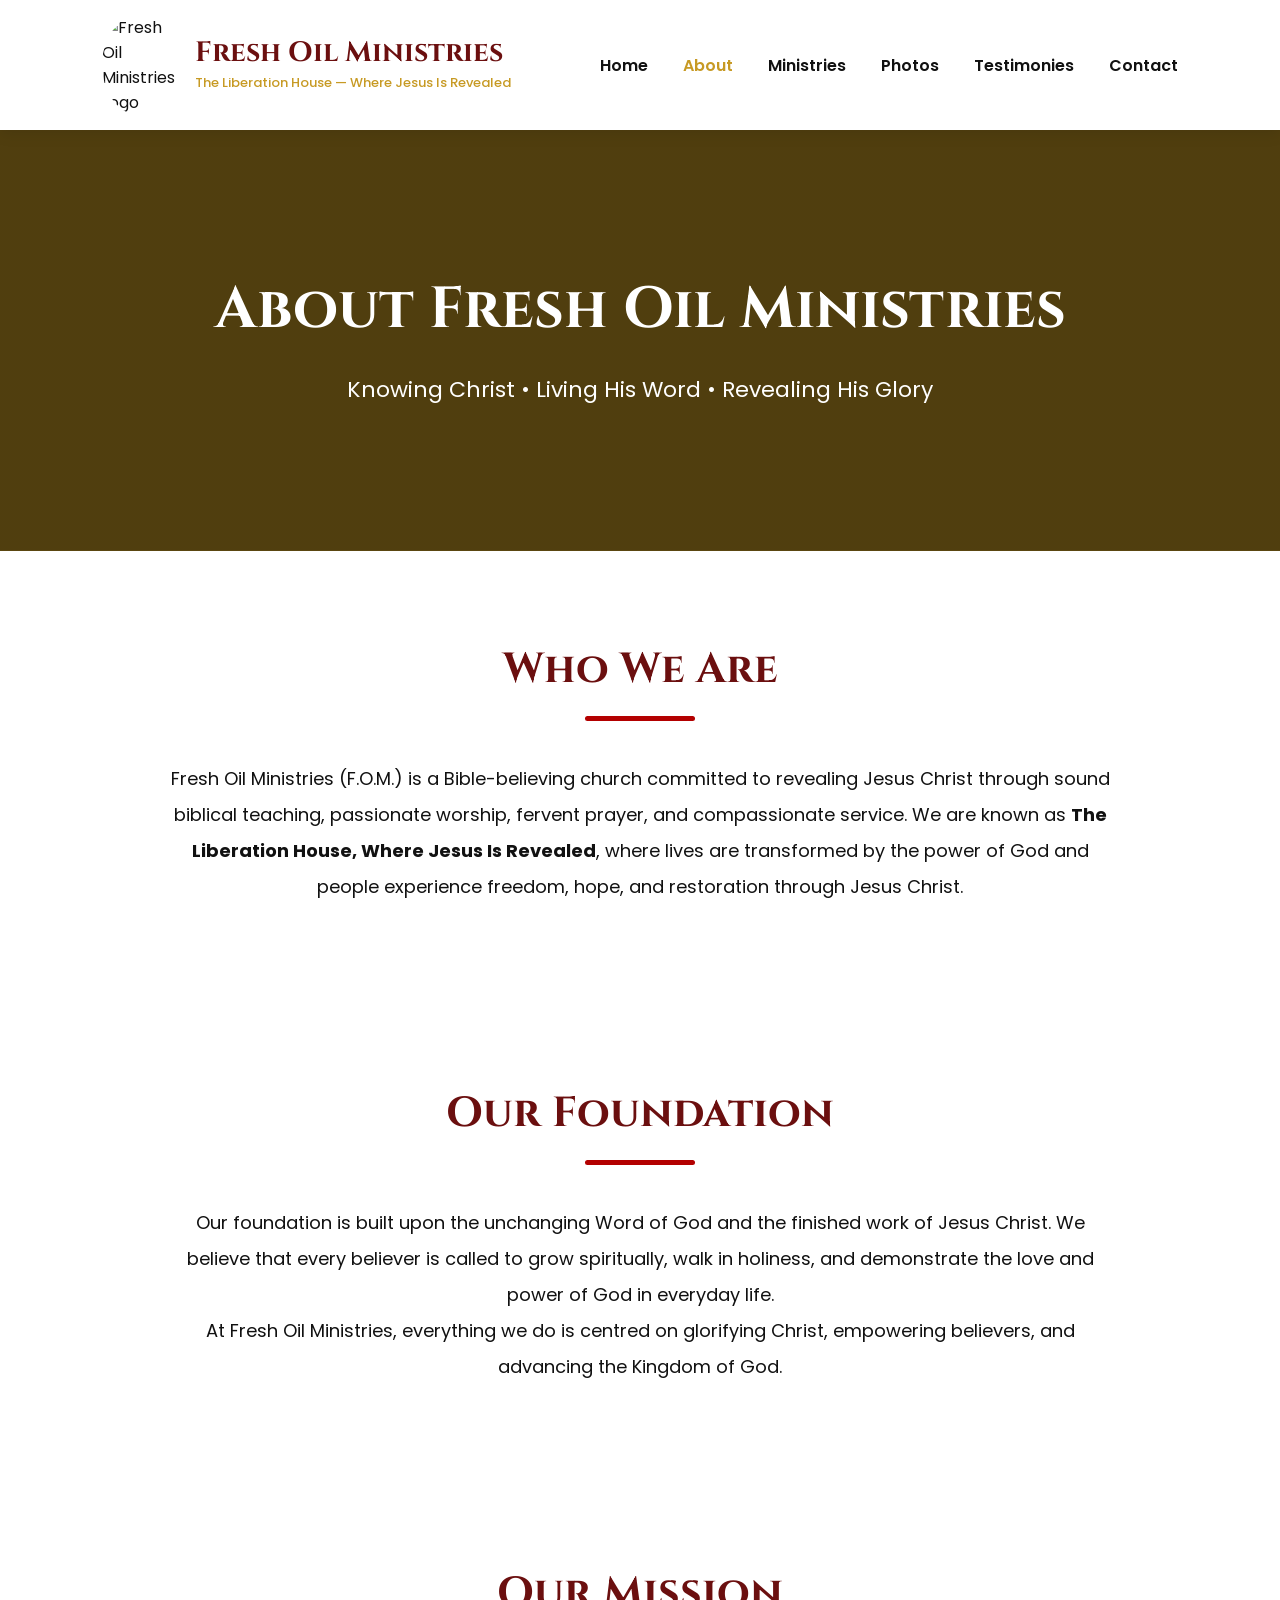
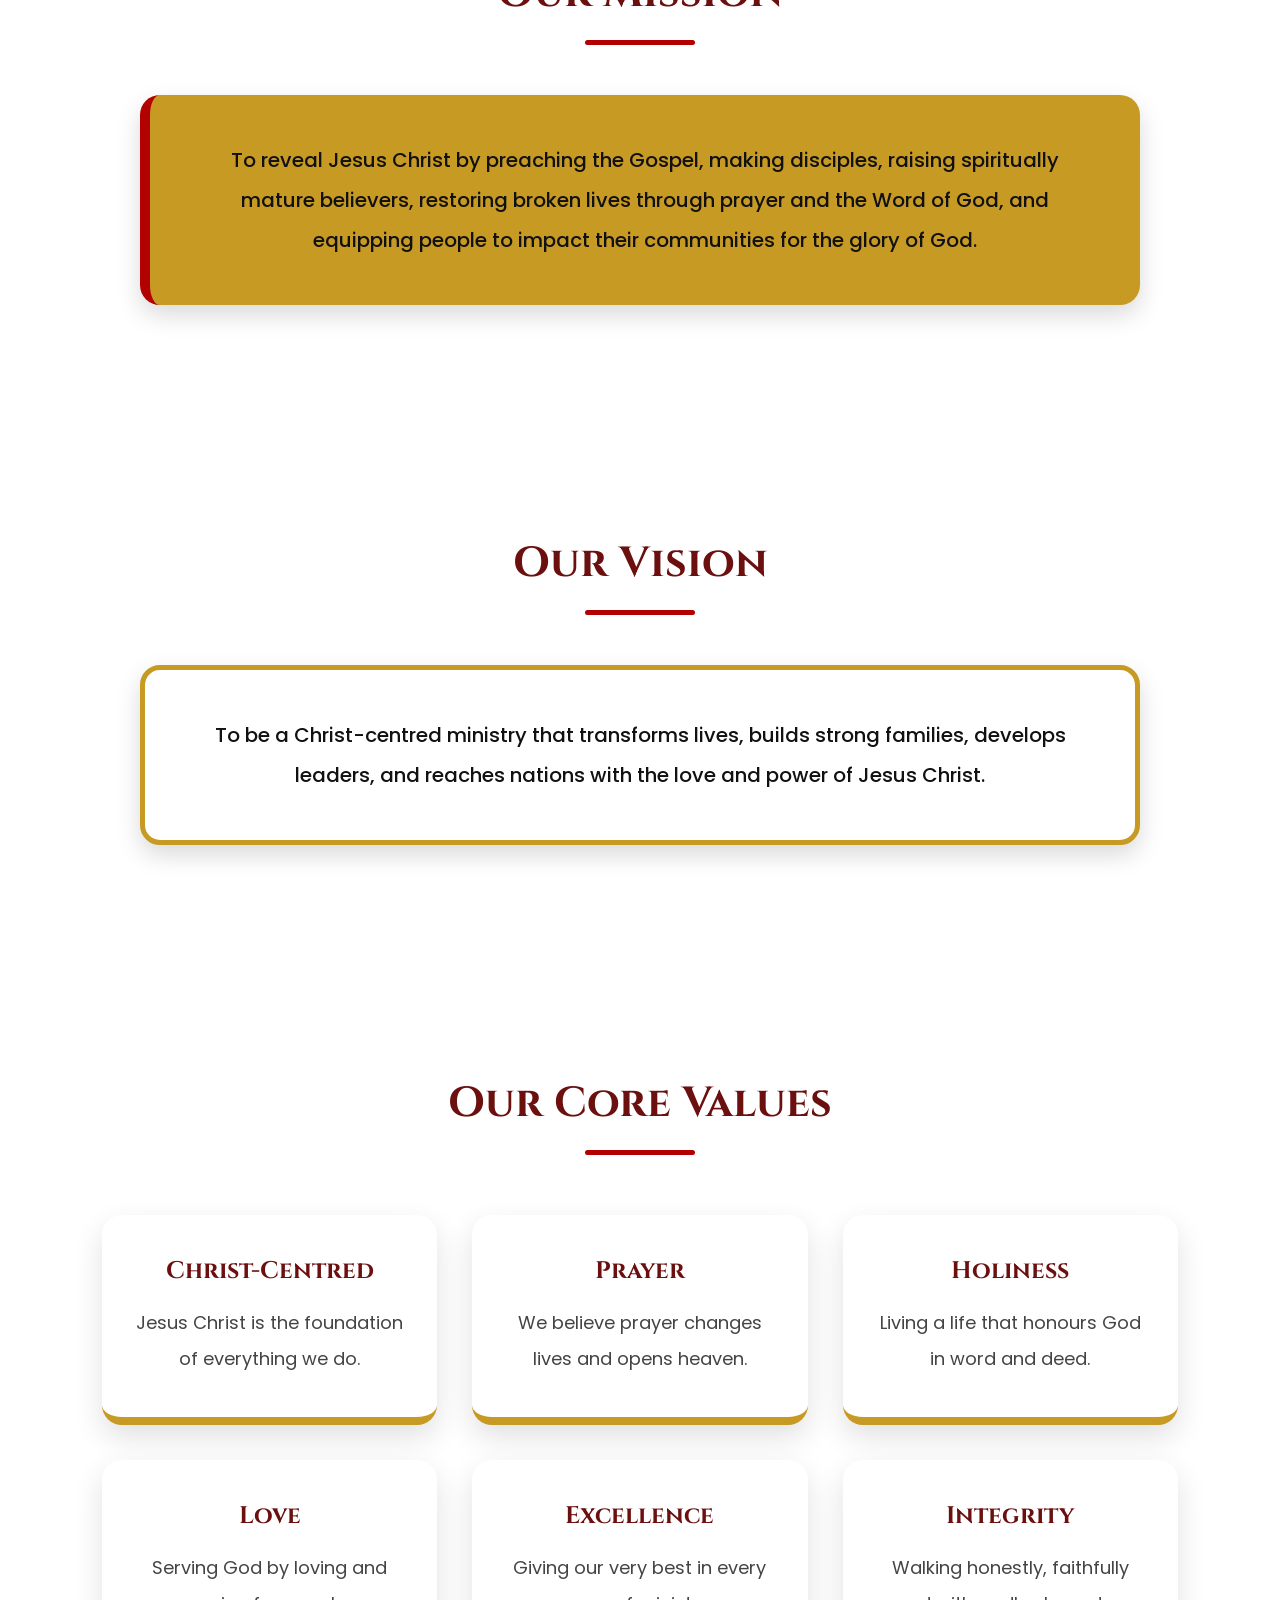
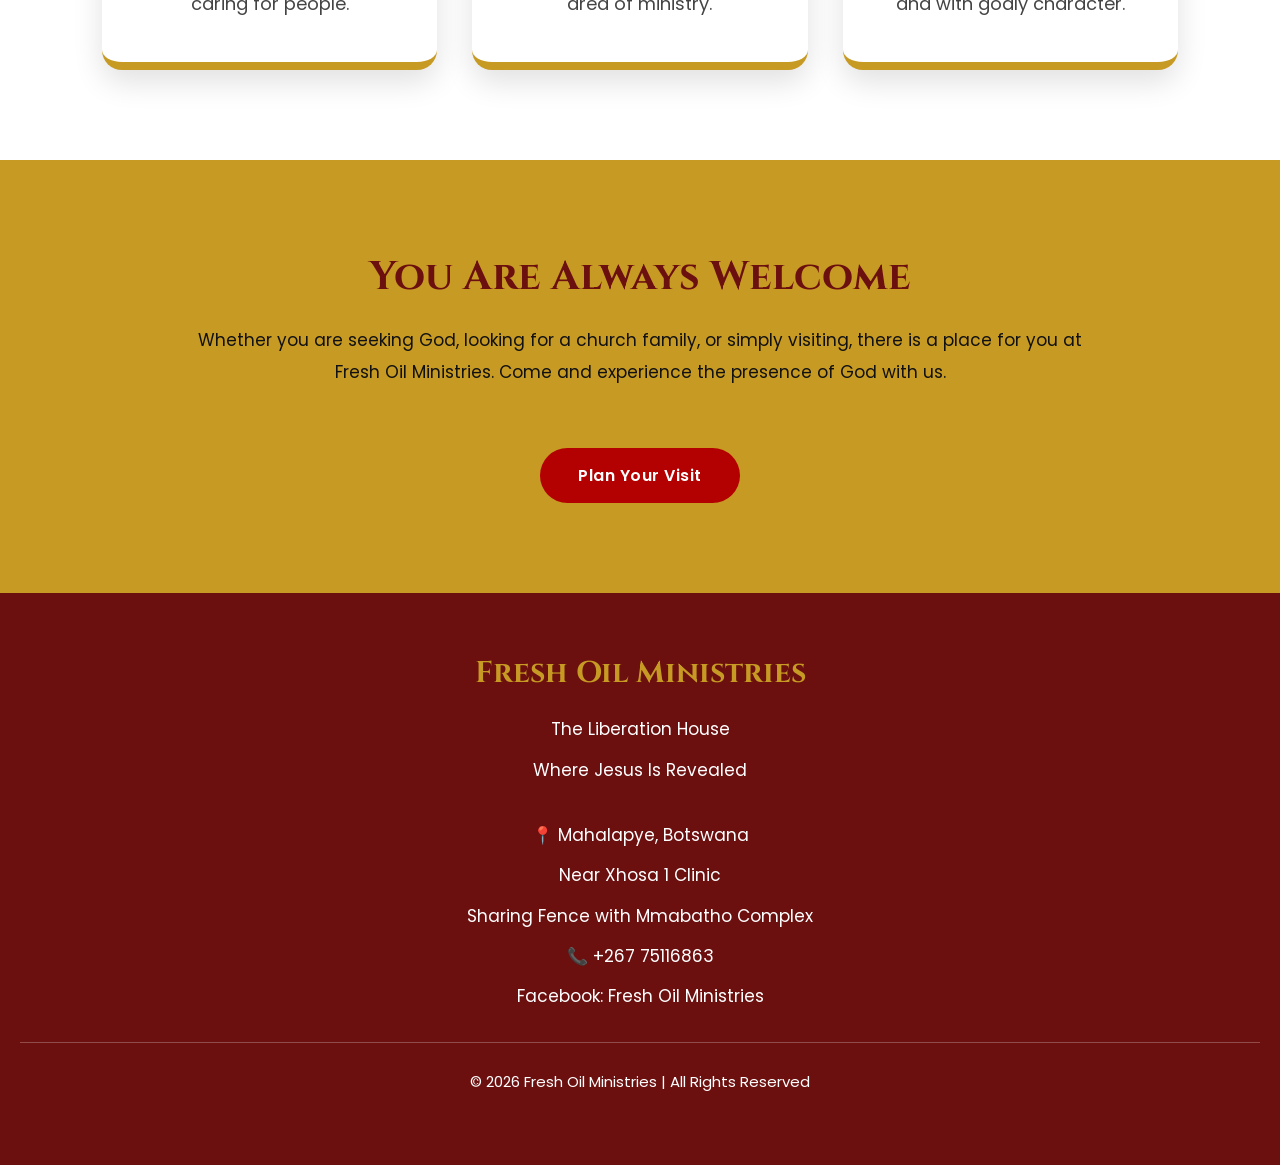
==== about.html @ 1b627314 "Add files via upload" ====
<!DOCTYPE html>
<html lang="en">
<head>
<meta charset="UTF-8">
<meta name="viewport" content="width=device-width, initial-scale=1.0">

<title>About Us | Fresh Oil Ministries</title>

<link rel="stylesheet" href="styles.css">

<link href="https://fonts.googleapis.com/css2?family=Cinzel:wght@500;700&family=Poppins:wght@300;400;500;600&display=swap" rel="stylesheet">

</head>

<body>

<header>

<div class="logo-area">

<img src="images/logo.jpg" alt="Fresh Oil Ministries Logo">

<div>

<h1>Fresh Oil Ministries</h1>

<p>The Liberation House — Where Jesus Is Revealed</p>

</div>

</div>

<div class="menu-toggle">
    ☰
</div>

<nav>

<ul>

<li><a href="index.html">Home</a></li>

<li><a class="active" href="about.html">About</a></li>

<li><a href="ministries.html">Ministries</a></li>

<li><a href="photos.html">Photos</a></li>

<li><a href="testimonies.html">Testimonies</a></li>

<li><a href="contact.html">Contact</a></li>

</ul>

</nav>

</header>

<section class="page-banner">

<h1>About Fresh Oil Ministries</h1>

<p>Knowing Christ • Living His Word • Revealing His Glory</p>

</section>

<section class="content-section">

<h2>Who We Are</h2>

<div class="gold-line"></div>

<p>

Fresh Oil Ministries (F.O.M.) is a Bible-believing church committed to revealing
Jesus Christ through sound biblical teaching, passionate worship, fervent prayer,
and compassionate service. We are known as <strong>The Liberation House, Where Jesus Is Revealed</strong>,
where lives are transformed by the power of God and people experience freedom,
hope, and restoration through Jesus Christ.

</p>

</section>

<section class="content-section">

<h2>Our Foundation</h2>

<div class="gold-line"></div>

<p>

Our foundation is built upon the unchanging Word of God and the finished work
of Jesus Christ. We believe that every believer is called to grow spiritually,
walk in holiness, and demonstrate the love and power of God in everyday life.

</p>

<p>

At Fresh Oil Ministries, everything we do is centred on glorifying Christ,
empowering believers, and advancing the Kingdom of God.

</p>

</section>

<section class="content-section">

<h2>Our Mission</h2>

<div class="gold-line"></div>

<div class="mission-box">

<p>

To reveal Jesus Christ by preaching the Gospel, making disciples,
raising spiritually mature believers, restoring broken lives through
prayer and the Word of God, and equipping people to impact their
communities for the glory of God.

</p>

</div>

</section>

<section class="content-section">

<h2>Our Vision</h2>

<div class="gold-line"></div>

<div class="vision-box">

<p>

To be a Christ-centred ministry that transforms lives,
builds strong families, develops leaders,
and reaches nations with the love and power of Jesus Christ.

</p>

</div>

</section>

<section class="content-section">

<h2>Our Core Values</h2>

<div class="gold-line"></div>

<div class="values-grid">

<div class="value-card">

<h3>Christ-Centred</h3>

<p>Jesus Christ is the foundation of everything we do.</p>

</div>

<div class="value-card">

<h3>Prayer</h3>

<p>We believe prayer changes lives and opens heaven.</p>

</div>

<div class="value-card">

<h3>Holiness</h3>

<p>Living a life that honours God in word and deed.</p>

</div>

<div class="value-card">

<h3>Love</h3>

<p>Serving God by loving and caring for people.</p>

</div>

<div class="value-card">

<h3>Excellence</h3>

<p>Giving our very best in every area of ministry.</p>

</div>

<div class="value-card">

<h3>Integrity</h3>

<p>Walking honestly, faithfully and with godly character.</p>

</div>

</div>

</section>

<section class="join-section">

<h2>You Are Always Welcome</h2>

<p>

Whether you are seeking God, looking for a church family,
or simply visiting, there is a place for you at Fresh Oil Ministries.

Come and experience the presence of God with us.

</p>

<a href="contact.html" class="btn">Plan Your Visit</a>

</section>

<footer>

<div class="footer-content">

<h3>Fresh Oil Ministries</h3>

<p>The Liberation House</p>

<p>Where Jesus Is Revealed</p>

<br>

<p>📍 Mahalapye, Botswana</p>

<p>Near Xhosa 1 Clinic</p>

<p>Sharing Fence with Mmabatho Complex</p>

<p>📞 +267 75116863</p>

<p>Facebook: Fresh Oil Ministries</p>

</div>

<p class="copyright">

© 2026 Fresh Oil Ministries | All Rights Reserved

</p>

</footer>

</body>

</html>
---- styles.css ----
/*======================================================
    FRESH OIL MINISTRIES
    Main Stylesheet
=======================================================*/

@import url('https://fonts.googleapis.com/css2?family=Cinzel:wght@400;500;600;700&family=Poppins:wght@300;400;500;600;700&display=swap');

/*======================================================
                    RESET
=======================================================*/

*{
    margin:0;
    padding:0;
    box-sizing:border-box;
}

html{
    scroll-behavior:smooth;
}

body{
    font-family:'Poppins',sans-serif;
    color:#111;
    background:#C79A24;
    overflow-x:hidden;
}

/*======================================================
                    COLOURS
=======================================================*/

:root{

    --gold:#C79A24;

    --gold-light:#DDB449;

    --red:#B30000;

    --maroon:#6B0F0F;

    --white:#ffffff;

    --black:#111111;

    --grey:#666666;

    --shadow:0 10px 30px rgba(0,0,0,.15);

}

/*======================================================
                    TYPOGRAPHY
=======================================================*/

h1,
h2,
h3,
h4{
    font-family:'Cinzel',serif;
}

p{
    color:#111;
    line-height:1.9;
    font-size:17px;
}

a{
    text-decoration:none;
}

img{
    max-width:100%;
    display:block;
}

ul{
    list-style:none;
}

/*======================================================
                    BUTTONS
=======================================================*/

.btn{

    display:inline-block;

    margin-top:25px;

    background:#B30000;

    color:white;

    padding:15px 38px;

    border-radius:50px;

    transition:.4s;

    font-weight:600;

    letter-spacing:.5px;

}

.btn:hover{

    background:#6B0F0F;

    transform:translateY(-6px);

    box-shadow:0 10px 20px rgba(0,0,0,.25);

}

/*======================================================
                WHITE DRAPE SECTION
=======================================================*/

.white-section{

    background:white;

    width:100%;

    padding:90px 8%;

    border-radius:90px 90px 0 0;

    position:relative;

}

.white-section::before{

content:"";

position:absolute;

top:-70px;

left:0;

width:100%;

height:70px;

background:white;

border-radius:0 0 50% 50%;

}

/*======================================================
                GOLD SECTION
=======================================================*/

.gold-section{

background:#C79A24;

padding:90px 8%;

}

/*======================================================
                    GOLD LINE
=======================================================*/

.gold-line{

width:110px;

height:5px;

margin:18px auto 40px;

background:#B30000;

border-radius:20px;

}

/*======================================================
                    HEADER
=======================================================*/

header{

position:sticky;

top:0;

z-index:999;

background:white;

display:flex;

justify-content:space-between;

align-items:center;

padding:15px 8%;

box-shadow:0 3px 15px rgba(0,0,0,.1);

}

/* Logo */

.logo-area{

display:flex;

align-items:center;

}

.logo-area img{

width:75px;

margin-right:18px;

border-radius:50%;

}

.logo-area h1{

font-size:28px;

color:#6B0F0F;

}

.logo-area p{

font-size:13px;

color:#C79A24;

font-weight:500;

}

/*======================================================
                    NAVIGATION
=======================================================*/

nav ul{

display:flex;

gap:35px;

}

nav a{

position:relative;

color:#111;

font-weight:600;

transition:.3s;

}

nav a:hover{

color:#B30000;

}

nav a.active{

color:#C79A24;

}

nav a::after{

content:"";

position:absolute;

left:0;

bottom:-8px;

height:3px;

width:0;

background:#C79A24;

transition:.4s;

}

nav a:hover::after{

width:100%;

}

/*======================================================
                    PAGE BANNER
=======================================================*/

.page-banner{

background:

linear-gradient(rgba(0,0,0,.60),

rgba(0,0,0,.60)),

url(images/banner.jpg);

background-size:cover;

background-position:center;

text-align:center;

padding:140px 30px;

color:white;

}

.page-banner h1{

font-size:58px;

margin-bottom:20px;

color:white;

}

.page-banner p{

font-size:22px;

color:white;

max-width:900px;

margin:auto;

}

/*======================================================
                CONTENT SECTION
=======================================================*/

.content-section{

padding:90px 8%;

text-align:center;

background:white;

}

.content-section h2{

font-size:42px;

color:#6B0F0F;

margin-bottom:15px;

}

.content-section p{

max-width:950px;

margin:auto;

}

/*======================================================
                    FOOTER
=======================================================*/

footer{

background:#6B0F0F;

color:white;

text-align:center;

padding:60px 20px;

}

footer h3{

color:#C79A24;

margin-bottom:20px;

font-size:30px;

}

footer p{

color:white;

margin-bottom:8px;

}

footer .copyright{

margin-top:30px;

font-size:15px;

border-top:1px solid rgba(255,255,255,.25);

padding-top:25px;

}

/*======================================================
                    HERO SECTION
=======================================================*/

.hero{

    position:relative;

    width:100%;

    height:92vh;

    background:
    linear-gradient(rgba(0,0,0,.55),
    rgba(0,0,0,.55)),
    url(images/hero.jpg);

    background-size:cover;
    background-position:center;
    background-attachment:fixed;

    display:flex;
    justify-content:center;
    align-items:center;
    text-align:center;

}

.overlay{

    color:white;

    animation:fadeUp 1.5s ease;

}

.overlay h2{

    color:#C79A24;

    letter-spacing:6px;

    margin-bottom:15px;

    font-size:30px;

}

.overlay h1{

    font-size:70px;

    color:white;

    margin-bottom:25px;

}

.overlay p{

    color:white;

    max-width:800px;

    margin:auto;

    font-size:20px;

    line-height:2;

}

/*======================================================
                    WELCOME
=======================================================*/

.welcome{

    background:white;

    padding:100px 10%;

    text-align:center;

    border-radius:100px 100px 0 0;

    margin-top:-50px;

    position:relative;

    z-index:5;

}

.welcome h2{

    color:#6B0F0F;

    font-size:42px;

}

.welcome p{

    max-width:900px;

    margin:auto;

}

/*======================================================
                SCRIPTURE SECTION
=======================================================*/

.scripture{

    background:#C79A24;

    text-align:center;

    padding:90px 8%;

}

.scripture h2{

    color:#6B0F0F;

    font-size:42px;

    margin-bottom:20px;

}

.scripture p{

    font-size:28px;

    color:black;

    font-style:italic;

    max-width:850px;

    margin:auto;

}

.scripture h3{

    margin-top:30px;

    color:white;

    font-size:30px;

}

/*======================================================
                SERVICES
=======================================================*/

.services{

    background:white;

    padding:100px 8%;

    text-align:center;

}

.services h2{

    font-size:42px;

    color:#6B0F0F;

}

.cards{

    display:grid;

    grid-template-columns:repeat(auto-fit,minmax(280px,1fr));

    gap:35px;

    margin-top:60px;

}

.card{

    background:#fff;

    border-top:7px solid #C79A24;

    border-radius:18px;

    padding:40px 30px;

    box-shadow:0 10px 30px rgba(0,0,0,.12);

    transition:.4s;

}

.card:hover{

    transform:translateY(-12px);

    border-top:7px solid #B30000;

}

.card h3{

    color:#6B0F0F;

    margin-bottom:20px;

    font-size:25px;

}

.card p{

    color:#333;

}

/*======================================================
                VISIT US
=======================================================*/

.visit{

    background:#C79A24;

    padding:100px 8%;

    text-align:center;

}

.visit h2{

    color:#6B0F0F;

    font-size:42px;

}

.visit p{

    font-size:18px;

    margin-bottom:10px;

}

/*======================================================
            QUICK INFO BOXES
=======================================================*/

.info-boxes{

    display:grid;

    grid-template-columns:repeat(auto-fit,minmax(280px,1fr));

    gap:30px;

    margin-top:60px;

}

.info-box{

    background:white;

    border-radius:20px;

    padding:35px;

    box-shadow:0 10px 25px rgba(0,0,0,.15);

    transition:.4s;

}

.info-box:hover{

    transform:translateY(-8px);

}

.info-box h3{

    color:#B30000;

    margin-bottom:15px;

}

.info-box p{

    color:#333;

}

/*======================================================
                HERO BUTTON
=======================================================*/

.hero .btn{

    margin-top:40px;

    font-size:18px;

    padding:18px 45px;

}

/*======================================================
                SECTION SPACING
=======================================================*/

section{

    position:relative;

}

/*======================================================
                ANIMATIONS
=======================================================*/

@keyframes fadeUp{

0%{

opacity:0;

transform:translateY(60px);

}

100%{

opacity:1;

transform:translateY(0);

}

}

/*======================================================
                    ABOUT PAGE
=======================================================*/

/* ABOUT INTRODUCTION */

.content-section{

    width:100%;
    padding:90px 8%;
    text-align:center;
    background:white;

}

.content-section h2{

    font-size:42px;
    color:#6B0F0F;
    margin-bottom:15px;

}

.content-section p{

    max-width:950px;
    margin:auto;
    line-height:2;
    font-size:18px;

}

/* FOUNDATION */

.foundation{

    background:#C79A24;
    padding:90px 8%;
    text-align:center;

}

.foundation h2{

    color:#6B0F0F;

}

.foundation p{

    max-width:900px;
    margin:auto;

}

/* MISSION */

.mission-box{

    background:#C79A24;

    border-left:10px solid #B30000;

    border-radius:20px;

    padding:45px;

    margin:50px auto;

    max-width:1000px;

    box-shadow:0 10px 25px rgba(0,0,0,.15);

}

.mission-box p{

    font-size:20px;

    font-weight:500;

}

/* VISION */

.vision-box{

    background:white;

    border:5px solid #C79A24;

    border-radius:20px;

    padding:45px;

    max-width:1000px;

    margin:50px auto;

    box-shadow:0 10px 25px rgba(0,0,0,.15);

}

.vision-box p{

    font-size:20px;

    font-weight:500;

}

/*======================================================
                    CORE VALUES
=======================================================*/

.values-grid{

    display:grid;

    grid-template-columns:repeat(auto-fit,minmax(280px,1fr));

    gap:35px;

    margin-top:60px;

}

.value-card{

    background:white;

    padding:40px 30px;

    border-radius:20px;

    border-bottom:8px solid #C79A24;

    box-shadow:0 12px 30px rgba(0,0,0,.12);

    transition:.4s;

}

.value-card:hover{

    transform:translateY(-12px);

    border-bottom:8px solid #B30000;

}

.value-card h3{

    color:#6B0F0F;

    margin-bottom:18px;

    font-size:24px;

}

.value-card p{

    color:#444;

}

/*======================================================
                JOIN US SECTION
=======================================================*/

.join-section{

    background:#C79A24;

    text-align:center;

    padding:90px 8%;

}

.join-section h2{

    color:#6B0F0F;

    font-size:40px;

    margin-bottom:20px;

}

.join-section p{

    max-width:900px;

    margin:auto;

    margin-bottom:35px;

}

/*======================================================
            ABOUT IMAGE (Optional)
=======================================================*/

.about-image{

    width:100%;

    margin-top:60px;

    display:flex;

    justify-content:center;

}

.about-image img{

    width:85%;

    border-radius:25px;

    border:8px solid white;

    box-shadow:0 15px 40px rgba(0,0,0,.20);

}

/*======================================================
                VALUE ICONS
=======================================================*/

.value-card i{

    font-size:45px;

    color:#C79A24;

    margin-bottom:20px;

}

/*======================================================
                MINISTRIES PAGE
=======================================================*/

.ministry-grid{

    width:100%;

    padding:80px 8%;

    display:grid;

    grid-template-columns:repeat(auto-fit,minmax(300px,1fr));

    gap:35px;

    background:white;

}

/* Individual Ministry Card */

.ministry-card{

    background:white;

    border-radius:20px;

    padding:35px;

    text-align:center;

    box-shadow:0 12px 30px rgba(0,0,0,.12);

    border-top:8px solid #C79A24;

    transition:all .4s ease;

    position:relative;

    overflow:hidden;

}

/* Gold Glow */

.ministry-card::before{

    content:"";

    position:absolute;

    top:0;
    left:-100%;

    width:100%;
    height:100%;

    background:linear-gradient(
        120deg,
        transparent,
        rgba(255,255,255,.45),
        transparent
    );

    transition:.8s;

}

.ministry-card:hover::before{

    left:100%;

}

.ministry-card:hover{

    transform:translateY(-12px);

    border-top:8px solid #B30000;

    box-shadow:0 18px 40px rgba(0,0,0,.18);

}

.ministry-card h3{

    color:#6B0F0F;

    margin:20px 0;

    font-size:26px;

}

.ministry-card p{

    color:#444;

    line-height:1.8;

}

/*======================================================
                MINISTRY ICON
=======================================================*/

.ministry-icon{

    width:90px;

    height:90px;

    margin:auto;

    border-radius:50%;

    background:#C79A24;

    display:flex;

    justify-content:center;

    align-items:center;

    font-size:40px;

    color:white;

    transition:.4s;

}

.ministry-card:hover .ministry-icon{

    background:#B30000;

    transform:rotate(360deg);

}

/*======================================================
            MINISTRY INVITATION
=======================================================*/

.join-ministry{

    background:#C79A24;

    padding:90px 8%;

    text-align:center;

}

.join-ministry h2{

    font-size:42px;

    color:#6B0F0F;

}

.join-ministry p{

    max-width:900px;

    margin:30px auto;

    font-size:18px;

}

/*======================================================
            WHY SERVE SECTION
=======================================================*/

.serve-grid{

    display:grid;

    grid-template-columns:repeat(auto-fit,minmax(250px,1fr));

    gap:30px;

    margin-top:60px;

}

.serve-card{

    background:white;

    border-radius:20px;

    padding:35px;

    box-shadow:0 10px 25px rgba(0,0,0,.12);

    transition:.4s;

}

.serve-card:hover{

    transform:scale(1.05);

}

.serve-card h3{

    color:#B30000;

    margin-bottom:15px;

}

.serve-card p{

    color:#444;

}

/*======================================================
            MINISTRY QUOTE
=======================================================*/

.ministry-quote{

    background:white;

    padding:100px 10%;

    text-align:center;

}

.ministry-quote blockquote{

    font-size:28px;

    color:#6B0F0F;

    font-family:'Cinzel',serif;

    font-style:italic;

    line-height:1.7;

}

.ministry-quote span{

    display:block;

    margin-top:25px;

    color:#B30000;

    font-size:20px;

    font-weight:600;

}

/*======================================================
                    GALLERY PAGE
======================================================*/

/* INTRODUCTION */

.gallery-intro{

    background:white;

    padding:90px 8%;

    text-align:center;

}

.gallery-intro h2{

    font-size:42px;

    color:#6B0F0F;

    margin-bottom:20px;

}

.gallery-intro p{

    max-width:900px;

    margin:auto;

}

/*=========================================
            GALLERY TITLES
=========================================*/

.gallery-title{

    background:#C79A24;

    color:#6B0F0F;

    text-align:center;

    font-size:34px;

    padding:30px;

    margin:0;

}

/*=========================================
        GALLERY ROW CONTAINER
=========================================*/

.gallery-row{

    width:100%;

    overflow:hidden;

    background:white;

    padding:30px 0;

}

/*=========================================
        MOVING TRACK
=========================================*/

.gallery-track{

    display:flex;

    width:max-content;

    animation:scrollLeft 60s linear infinite;

}

.gallery-track.reverse{

    animation:scrollRight 60s linear infinite;

}

/*=========================================
            IMAGE DESIGN
=========================================*/

.gallery-track img{

    width:320px;

    height:230px;

    object-fit:cover;

    margin:15px;

    border-radius:22px;

    border:6px solid #C79A24;

    box-shadow:0 12px 30px rgba(0,0,0,.20);

    transition:.5s;

    cursor:pointer;

}

/* Hover Effect */

.gallery-track img:hover{

    transform:scale(1.08);

    border-color:#B30000;

    box-shadow:0 20px 40px rgba(0,0,0,.30);

}

/*=========================================
        CONTINUOUS ANIMATION
=========================================*/

@keyframes scrollLeft{

0%{

transform:translateX(0);

}

100%{

transform:translateX(-50%);

}

}

@keyframes scrollRight{

0%{

transform:translateX(-50%);

}

100%{

transform:translateX(0);

}

}

/* Pause Animation */

.gallery-track:hover{

animation-play-state:paused;

}

/*=========================================
        PHOTO CAPTION
=========================================*/

.gallery-caption{

    text-align:center;

    background:white;

    padding:70px 10%;

}

.gallery-caption h2{

    color:#6B0F0F;

    margin-bottom:25px;

    font-size:42px;

}

.gallery-caption p{

    max-width:900px;

    margin:auto;

    font-size:18px;

}

/*=========================================
        VISIT INVITATION
=========================================*/

.visit-gallery{

    background:#C79A24;

    text-align:center;

    padding:90px 8%;

}

.visit-gallery h2{

    color:#6B0F0F;

    font-size:42px;

}

.visit-gallery p{

    max-width:900px;

    margin:30px auto;

}

/*=========================================
        LIGHT GLOW
=========================================*/

.gallery-track img::selection{

background:none;

}

.speed-fast{
    animation-duration:45s !important;
}

.speed-medium{
    animation-duration:60s !important;
}

.speed-slow{
    animation-duration:80s !important;
}

.speed-extra{
    animation-duration:95s !important;
}

/*======================================================
                TESTIMONIES PAGE
======================================================*/

.testimony-section{

    background:white;
    padding:90px 8%;

}

.testimony-container{

    display:grid;

    grid-template-columns:repeat(auto-fit,minmax(320px,1fr));

    gap:35px;

    margin-top:50px;

}

.testimony-card{

    background:white;

    border-radius:20px;

    padding:35px;

    position:relative;

    overflow:hidden;

    box-shadow:0 12px 30px rgba(0,0,0,.12);

    transition:.4s;

    border-top:8px solid #C79A24;

}

.testimony-card:hover{

    transform:translateY(-12px);

    border-top:8px solid #B30000;

    box-shadow:0 20px 45px rgba(0,0,0,.20);

}

.testimony-card::before{

    content:"";

    position:absolute;

    top:0;

    left:-120%;

    width:100%;

    height:100%;

    background:linear-gradient(
        120deg,
        transparent,
        rgba(255,255,255,.45),
        transparent
    );

    transition:.8s;

}

.testimony-card:hover::before{

    left:120%;

}

.quote{

    font-size:65px;

    color:#C79A24;

    line-height:1;

}

.testimony-card h2{

    margin:20px 0;

    color:#6B0F0F;

    font-size:26px;

    text-align:center;

}

.testimony-card p{

    line-height:1.9;

    color:#444;

    margin-bottom:25px;

}

.testimony-card h3{

    color:#B30000;

    text-align:right;

    font-size:18px;

}

/*======================================================
            CATEGORY BADGES
======================================================*/

.badge{

    display:inline-block;

    padding:8px 18px;

    border-radius:30px;

    color:white;

    font-size:13px;

    font-weight:bold;

    margin-bottom:18px;

}

.breakthrough{

    background:#B30000;

}

.healing{

    background:#2E8B57;

}

.deliverance{

    background:#6B0F0F;

}

.restoration{

    background:#C79A24;

}

.favour{

    background:#8B0000;

}

.salvation{

    background:#1E90FF;

}

.provision{

    background:#DAA520;

}

.family{

    background:#CD5C5C;

}

.business{

    background:#708090;

}

.academic{

    background:#4682B4;

}

.employment{

    background:#8B4513;

}

.thanksgiving{

    background:#556B2F;

}

/*======================================================
            SHARE TESTIMONY
======================================================*/

.share-testimony{

    background:#C79A24;

    text-align:center;

    padding:90px 8%;

}

.share-testimony h2{

    color:#6B0F0F;

    font-size:42px;

}

.share-testimony p{

    max-width:850px;

    margin:30px auto;

}

/*======================================================
            TESTIMONY SCRIPTURE
======================================================*/

.testimony-scripture{

    background:white;

    text-align:center;

    padding:90px 10%;

}

.testimony-scripture blockquote{

    font-size:30px;

    color:#6B0F0F;

    font-family:'Cinzel',serif;

    font-style:italic;

    line-height:1.8;

}

.testimony-scripture span{

    display:block;

    margin-top:25px;

    color:#B30000;

    font-size:20px;

    font-weight:600;

}

/*======================================================
        HOVER ICON EFFECT
======================================================*/

.testimony-card:hover .quote{

    color:#B30000;

    transform:scale(1.1);

    transition:.4s;

}

/*======================================================
                    CONTACT PAGE
======================================================*/

.contact-section{

    background:white;
    padding:90px 8%;

    display:grid;
    grid-template-columns:1fr 1fr;
    gap:50px;
    align-items:start;

}

/* Contact Information */

.contact-info{

    background:#ffffff;

    padding:40px;

    border-radius:20px;

    box-shadow:0 12px 30px rgba(0,0,0,.12);

    border-left:8px solid #C79A24;

}

.contact-info h2{

    color:#6B0F0F;

    margin-bottom:20px;

    font-size:36px;

}

.contact-info h3{

    color:#B30000;

    margin-top:25px;
    margin-bottom:10px;

    font-size:22px;

}

.contact-info p{

    color:#444;

    margin-bottom:12px;

    line-height:1.8;

}

.contact-info a{

    color:#B30000;

    text-decoration:none;

    font-weight:600;

}

.contact-info a:hover{

    color:#6B0F0F;

}

/*=========================================
            CONTACT FORM
=========================================*/

.contact-form{

    background:#ffffff;

    padding:40px;

    border-radius:20px;

    box-shadow:0 12px 30px rgba(0,0,0,.12);

}

.contact-form h2{

    color:#6B0F0F;

    margin-bottom:25px;

}

.contact-form form{

    display:flex;

    flex-direction:column;

}

.contact-form input,
.contact-form textarea{

    width:100%;

    padding:16px;

    margin-bottom:18px;

    border:2px solid #ddd;

    border-radius:10px;

    font-size:16px;

    font-family:'Poppins',sans-serif;

    transition:.3s;

}

.contact-form input:focus,
.contact-form textarea:focus{

    outline:none;

    border-color:#C79A24;

    box-shadow:0 0 10px rgba(199,154,36,.3);

}

.contact-form textarea{

    resize:vertical;

    min-height:180px;

}

.contact-form button{

    background:#B30000;

    color:white;

    border:none;

    padding:16px;

    border-radius:50px;

    font-size:18px;

    font-weight:600;

    cursor:pointer;

    transition:.4s;

}

.contact-form button:hover{

    background:#6B0F0F;

    transform:translateY(-5px);

}

/*=========================================
            SERVICE TIMES
=========================================*/

.service-times{

    background:#C79A24;

    padding:80px 8%;

    text-align:center;

}

.service-times h2{

    color:#6B0F0F;

    font-size:40px;

    margin-bottom:20px;

}

.service-grid{

    display:grid;

    grid-template-columns:repeat(auto-fit,minmax(250px,1fr));

    gap:30px;

    margin-top:50px;

}

.service-card{

    background:white;

    border-radius:20px;

    padding:30px;

    box-shadow:0 10px 25px rgba(0,0,0,.15);

    transition:.4s;

}

.service-card:hover{

    transform:translateY(-10px);

}

.service-card h3{

    color:#B30000;

    margin-bottom:15px;

}

.service-card p{

    color:#444;

}

/*=========================================
            MAP SECTION
=========================================*/

.map-section{

    background:white;

    padding:90px 8%;

    text-align:center;

}

.map-section h2{

    color:#6B0F0F;

    margin-bottom:25px;

    font-size:40px;

}

.map-section iframe{

    width:100%;

    height:500px;

    border:none;

    border-radius:20px;

    box-shadow:0 15px 35px rgba(0,0,0,.15);

}

/*=========================================
            VISIT MESSAGE
=========================================*/

.visit-message{

    background:#C79A24;

    padding:90px 10%;

    text-align:center;

}

.visit-message h2{

    color:#6B0F0F;

    font-size:42px;

    margin-bottom:20px;

}

.visit-message p{

    max-width:900px;

    margin:auto;

}

/*=========================================
        SOCIAL MEDIA
=========================================*/

.social-icons{

    margin-top:25px;

    display:flex;

    gap:20px;

    flex-wrap:wrap;

}

.social-icons a{

    background:#B30000;

    color:white;

    padding:12px 20px;

    border-radius:50px;

    transition:.3s;

}

.social-icons a:hover{

    background:#6B0F0F;

    transform:translateY(-5px);

}

/*======================================================
                RESPONSIVE DESIGN
======================================================*/

/* Hide mobile menu button on desktop */

.menu-toggle{
    display:none;
    font-size:32px;
    color:#6B0F0F;
    cursor:pointer;
}

/*=========================
        LARGE TABLETS
=========================*/

@media(max-width:1200px){

.hero h1{
    font-size:55px;
}

.page-banner h1{
    font-size:48px;
}

.cards,
.values-grid,
.ministry-grid,
.testimony-container,
.service-grid,
.info-boxes,
.serve-grid{

    grid-template-columns:repeat(2,1fr);

}

.gallery-track img{

    width:280px;
    height:200px;

}

}

/*=========================
        TABLETS
=========================*/

@media(max-width:992px){

header{

    padding:15px 5%;

}

.logo-area img{

    width:60px;

}

.logo-area h1{

    font-size:22px;

}

nav{

    position:absolute;

    top:100%;

    left:0;

    width:100%;

    background:white;

    display:none;

    box-shadow:0 10px 20px rgba(0,0,0,.15);

}

nav.active{

    display:block;

}

nav ul{

    flex-direction:column;

    gap:0;

}

nav ul li{

    border-bottom:1px solid #eee;

}

nav ul li a{

    display:block;

    padding:18px;

}

.menu-toggle{

    display:block;

}

.contact-section{

    grid-template-columns:1fr;

}

.hero{

    height:75vh;

}

.hero h1{

    font-size:45px;

}

.overlay p{

    font-size:18px;

}

.page-banner{

    padding:100px 20px;

}

.page-banner h1{

    font-size:42px;

}

.cards,
.values-grid,
.ministry-grid,
.testimony-container,
.service-grid,
.info-boxes,
.serve-grid{

    grid-template-columns:1fr 1fr;

}

}

/*=========================
        MOBILE
=========================*/

@media(max-width:768px){

.hero{

    background-attachment:scroll;

}

.hero h1{

    font-size:36px;

}

.overlay h2{

    font-size:22px;

}

.overlay p{

    font-size:16px;

}

.page-banner h1{

    font-size:36px;

}

.page-banner p{

    font-size:17px;

}

.content-section,
.white-section,
.gold-section,
.gallery-intro,
.scripture,
.services,
.visit,
.foundation,
.join-section,
.contact-section,
.share-testimony,
.visit-message,
.map-section{

    padding:70px 25px;

}

.cards,
.values-grid,
.ministry-grid,
.testimony-container,
.service-grid,
.info-boxes,
.serve-grid{

    grid-template-columns:1fr;

}

.gallery-track img{

    width:220px;

    height:170px;

    margin:8px;

}

.about-image img{

    width:100%;

}

iframe{

    height:350px;

}

footer{

    padding:40px 20px;

}

}

/*=========================
    SMALL PHONES
=========================*/

@media(max-width:480px){

.logo-area img{

    width:50px;

}

.logo-area h1{

    font-size:18px;

}

.logo-area p{

    font-size:11px;

}

.hero{

    height:65vh;

}

.hero h1{

    font-size:30px;

}

.overlay h2{

    font-size:18px;

    letter-spacing:2px;

}

.overlay p{

    font-size:15px;

}

.btn{

    padding:14px 28px;

    font-size:15px;

}

.page-banner{

    padding:80px 20px;

}

.page-banner h1{

    font-size:30px;

}

.gallery-track img{

    width:180px;

    height:140px;

}

.quote{

    font-size:50px;

}

}

/*=========================================
        SCROLL ANIMATION
=========================================*/

.hidden{

opacity:0;

transform:translateY(60px);

transition:all .8s ease;

}

.show{

opacity:1;

transform:translateY(0);

}

/*=========================================
        SCROLL TO TOP
=========================================*/

#topBtn{

position:fixed;

bottom:30px;

right:30px;

width:55px;

height:55px;

border:none;

border-radius:50%;

background:#B30000;

color:white;

font-size:24px;

cursor:pointer;

display:none;

z-index:9999;

box-shadow:0 10px 20px rgba(0,0,0,.25);

transition:.3s;

}

#topBtn:hover{

background:#6B0F0F;

transform:translateY(-5px);

}

/*=========================================
        LIGHTBOX
=========================================*/

#lightbox{

position:fixed;

top:0;

left:0;

width:100%;

height:100%;

background:rgba(0,0,0,.92);

display:none;

justify-content:center;

align-items:center;

z-index:99999;

padding:20px;

}

#lightbox.active{

display:flex;

}

#lightbox img{

max-width:90%;

max-height:90%;

border:8px solid white;

border-radius:15px;

}
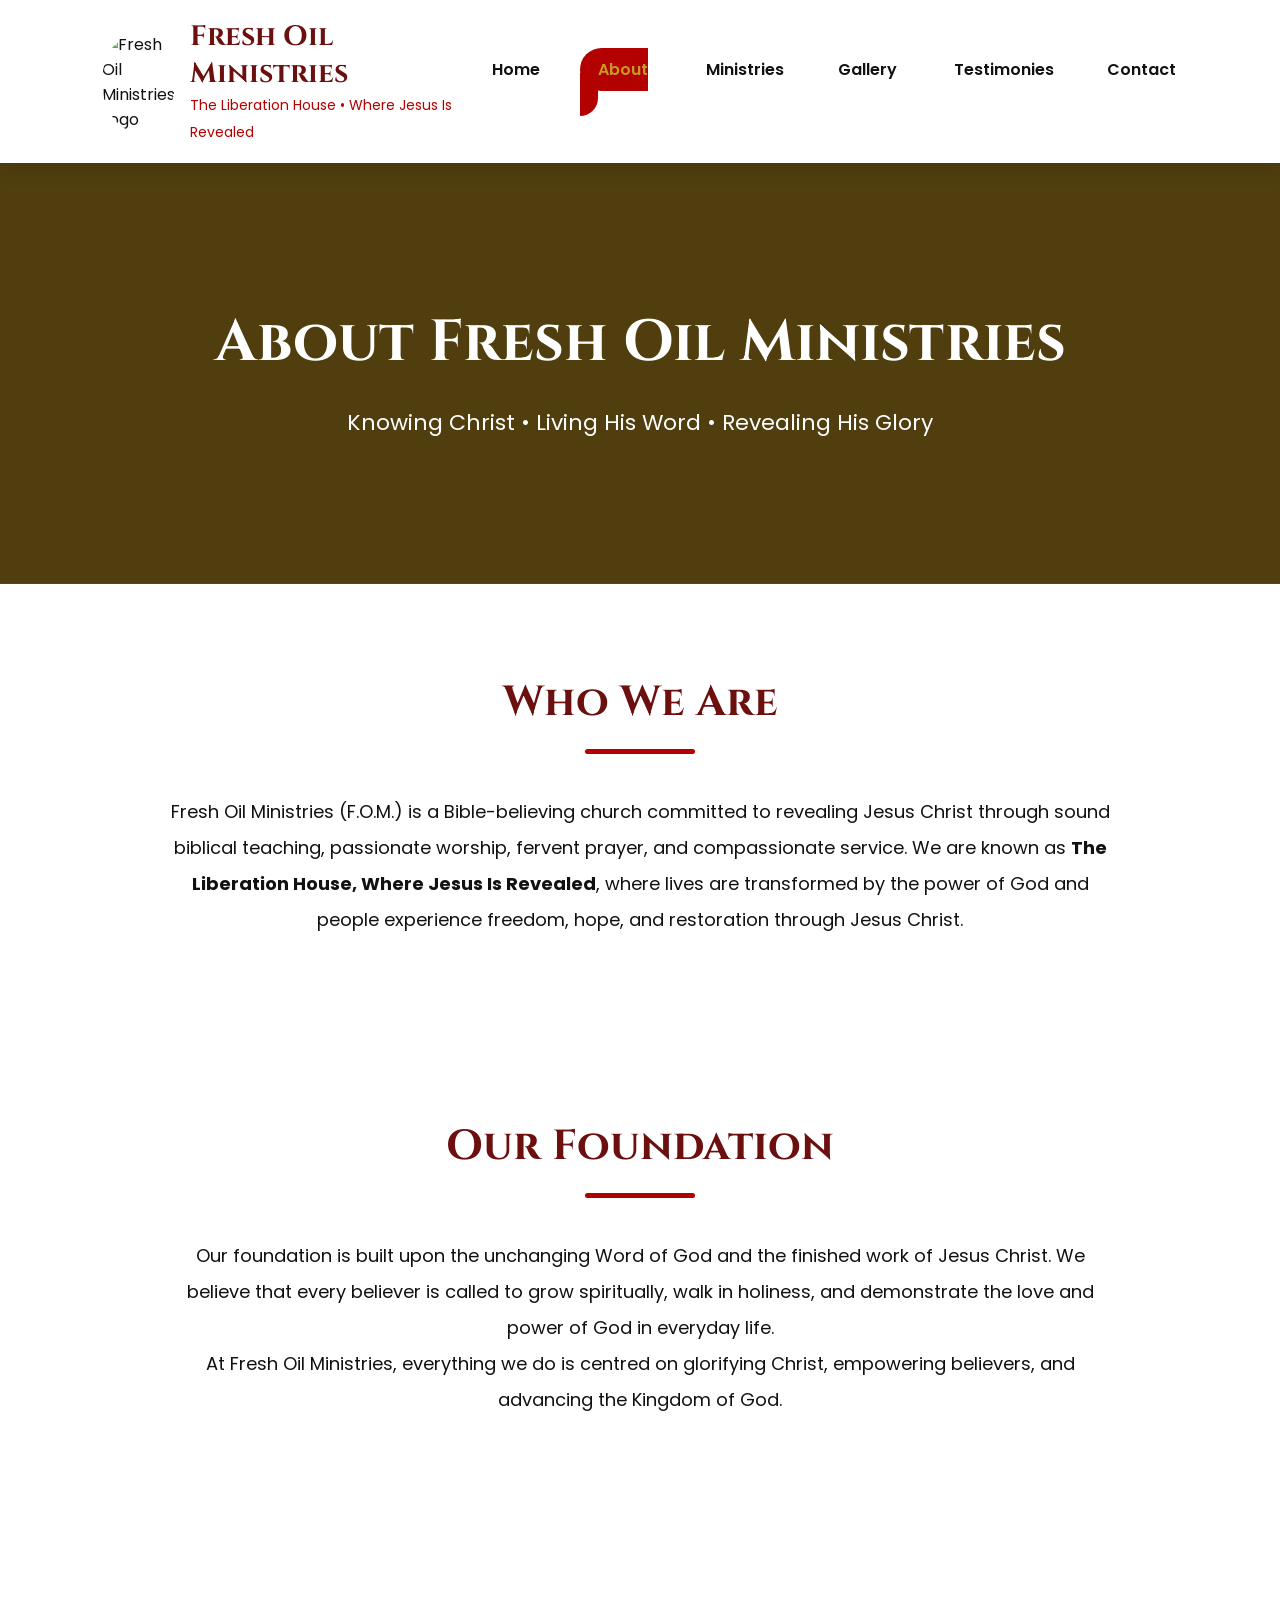
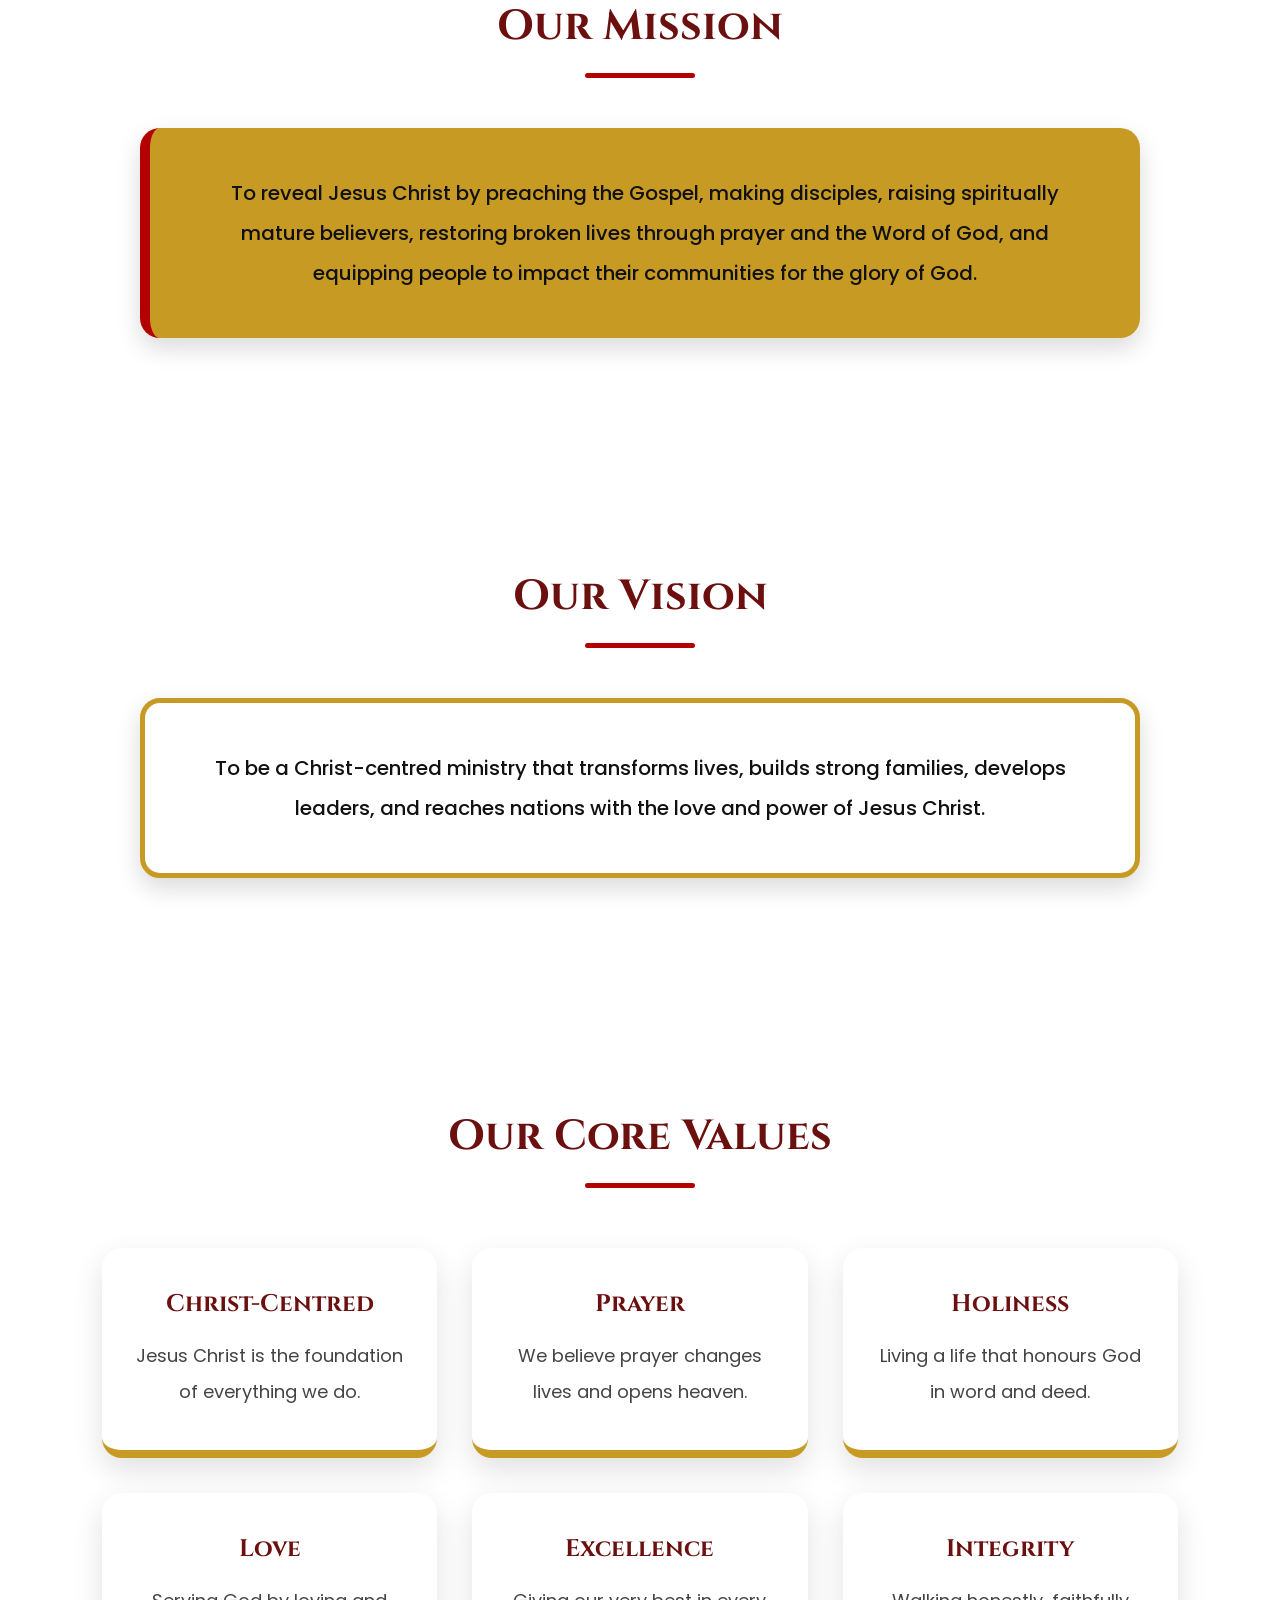
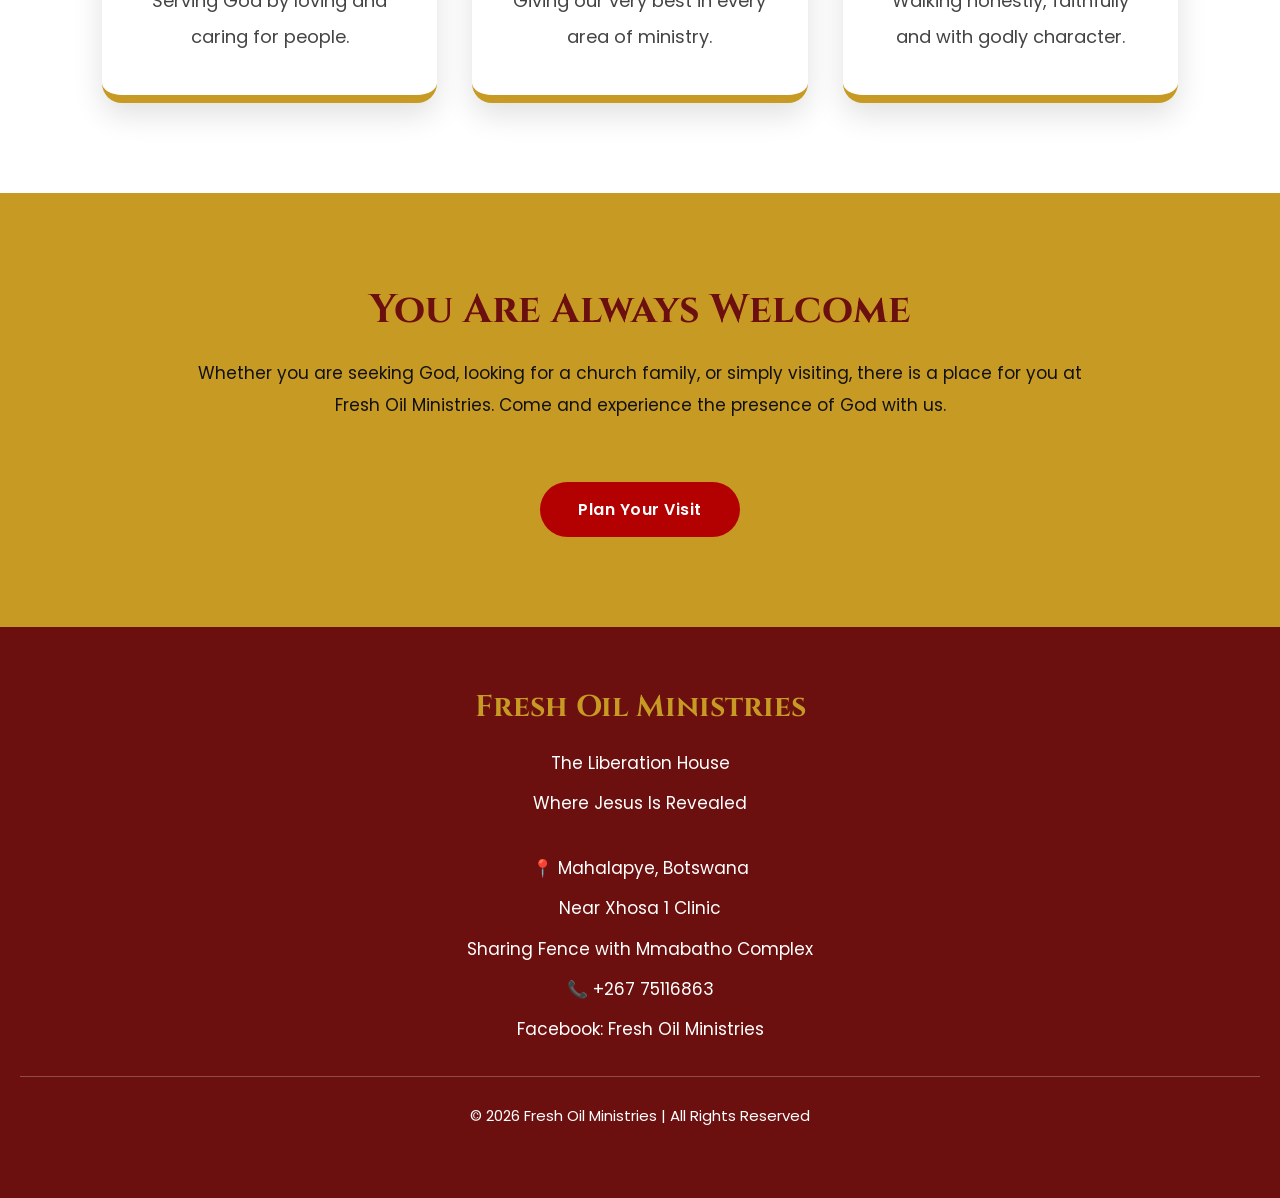
==== commit 97750306: "Add files via upload" ====
--- a/about.html
+++ b/about.html
@@ -16,43 +16,39 @@
 
 <header>
 
-<div class="logo-area">
-
-<img src="images/logo.jpg" alt="Fresh Oil Ministries Logo">
-
-<div>
-
-<h1>Fresh Oil Ministries</h1>
-
-<p>The Liberation House — Where Jesus Is Revealed</p>
-
-</div>
-
-</div>
-
-<div class="menu-toggle">
-    ☰
-</div>
-
-<nav>
-
-<ul>
-
-<li><a href="index.html">Home</a></li>
-
-<li><a class="active" href="about.html">About</a></li>
-
-<li><a href="ministries.html">Ministries</a></li>
-
-<li><a href="photos.html">Photos</a></li>
-
-<li><a href="testimonies.html">Testimonies</a></li>
-
-<li><a href="contact.html">Contact</a></li>
-
-</ul>
-
-</nav>
+    <div class="logo-area" id="logoToggle">
+
+        <img src="images/logo.jpg" alt="Fresh Oil Ministries Logo">
+
+        <div>
+
+            <h1>Fresh Oil Ministries</h1>
+
+            <p>The Liberation House • Where Jesus Is Revealed</p>
+
+        </div>
+
+    </div>
+
+    <nav id="mainNav">
+
+        <ul>
+
+            <li><a href="index.html">Home</a></li>
+
+            <li><a class="active" href="about.html">About</a></li>
+
+            <li><a href="ministries.html">Ministries</a></li>
+
+            <li><a href="photos.html">Gallery</a></li>
+
+            <li><a href="testimonies.html">Testimonies</a></li>
+
+            <li><a href="contact.html">Contact</a></li>
+
+        </ul>
+
+    </nav>
 
 </header>
 
--- a/styles.css
+++ b/styles.css
@@ -188,65 +188,108 @@
                     HEADER
 =======================================================*/
 
+/*=========================================
+        HEADER
+=========================================*/
+
 header{
 
-position:sticky;
-
-top:0;
-
-z-index:999;
-
-background:white;
-
-display:flex;
-
-justify-content:space-between;
-
-align-items:center;
-
-padding:15px 8%;
-
-box-shadow:0 3px 15px rgba(0,0,0,.1);
-
-}
-
-/* Logo */
+    background:white;
+
+    display:flex;
+
+    justify-content:space-between;
+
+    align-items:center;
+
+    padding:18px 8%;
+
+    position:sticky;
+
+    top:0;
+
+    z-index:999;
+
+    box-shadow:0 5px 20px rgba(0,0,0,.12);
+
+}
 
 .logo-area{
 
-display:flex;
-
-align-items:center;
+    display:flex;
+
+    align-items:center;
+
+    gap:15px;
+
+    cursor:pointer;
 
 }
 
 .logo-area img{
 
-width:75px;
-
-margin-right:18px;
-
-border-radius:50%;
+    width:75px;
+
+    border-radius:50%;
 
 }
 
 .logo-area h1{
 
-font-size:28px;
-
-color:#6B0F0F;
+    color:#6B0F0F;
+
+    font-size:28px;
 
 }
 
 .logo-area p{
 
-font-size:13px;
-
-color:#C79A24;
-
-font-weight:500;
-
-}
+    color:#B30000;
+
+    font-size:14px;
+
+}
+
+nav ul{
+
+    display:flex;
+
+    gap:25px;
+
+    list-style:none;
+
+}
+
+nav a{
+
+    color:#000;
+
+    font-weight:600;
+
+    padding:10px 18px;
+
+    border-radius:30px;
+
+    transition:.3s;
+
+}
+
+nav a:hover{
+
+    background:#C79A24;
+
+    color:white;
+
+}
+
+nav a.active{
+
+    background:#B30000;
+
+    color:white;
+
+}
+
 
 /*======================================================
                     NAVIGATION
@@ -1878,178 +1921,346 @@
 
 .contact-section{
 
+    display:grid;
+    grid-template-columns:45% 55%;
+    gap:40px;
+    align-items:start;
+
+    padding:80px 8%;
+
     background:white;
+
+}
+
+/*==============================
+        LEFT SIDE
+==============================*/
+
+.contact-info{
+
+    background:#C79A24;
+
+    color:white;
+
+    padding:40px;
+
+    border-radius:20px;
+
+    box-shadow:0 12px 30px rgba(0,0,0,.15);
+
+}
+
+.contact-info h2{
+
+    font-family:'Cinzel', serif;
+
+    color:white;
+
+    font-size:38px;
+
+    margin-bottom:20px;
+
+}
+
+.contact-info h3{
+
+    color:#6B0F0F;
+
+    margin-top:28px;
+
+    margin-bottom:8px;
+
+    font-size:22px;
+
+}
+
+.contact-info p{
+
+    color:white;
+
+    line-height:1.8;
+
+    margin-bottom:12px;
+
+}
+
+.contact-info a{
+
+    color:white;
+
+    text-decoration:none;
+
+    font-weight:600;
+
+    transition:.3s;
+
+}
+
+.contact-info a:hover{
+
+    color:#6B0F0F;
+
+}
+
+/*==============================
+        BUTTONS
+==============================*/
+
+.contact-buttons{
+
+    margin-top:35px;
+
+    display:flex;
+
+    flex-direction:column;
+
+    gap:18px;
+
+}
+
+.contact-buttons a{
+
+    display:flex;
+
+    justify-content:center;
+
+    align-items:center;
+
+    gap:10px;
+
+    padding:16px;
+
+    border-radius:50px;
+
+    font-size:17px;
+
+    font-weight:600;
+
+    color:white;
+
+    transition:.35s;
+
+}
+
+.whatsapp-btn{
+
+    background:#25D366;
+
+}
+
+.whatsapp-btn:hover{
+
+    background:#1EBE5D;
+
+    transform:translateY(-5px);
+
+}
+
+.call-btn{
+
+    background:#B30000;
+
+}
+
+.call-btn:hover{
+
+    background:#6B0F0F;
+
+    transform:translateY(-5px);
+
+}
+
+.facebook-btn{
+
+    background:#1877F2;
+
+}
+
+.facebook-btn:hover{
+
+    background:#0E5EC9;
+
+    transform:translateY(-5px);
+
+}
+
+/*==============================
+        RIGHT SIDE
+==============================*/
+
+.map-section{
+
+    background:white;
+
+    padding:30px;
+
+    border-radius:20px;
+
+    box-shadow:0 12px 30px rgba(0,0,0,.15);
+
+}
+
+.map-section h2{
+
+    color:#6B0F0F;
+
+    font-family:'Cinzel', serif;
+
+    text-align:center;
+
+    margin-bottom:20px;
+
+}
+
+.map-section iframe{
+
+    width:100%;
+
+    height:650px;
+
+    border:none;
+
+    border-radius:15px;
+
+}
+
+/*==============================
+        INVITATION
+==============================*/
+
+.visit-message{
+
+    background:#C79A24;
+
     padding:90px 8%;
 
-    display:grid;
-    grid-template-columns:1fr 1fr;
-    gap:50px;
-    align-items:start;
-
-}
-
-/* Contact Information */
-
-.contact-info{
-
-    background:#ffffff;
-
-    padding:40px;
-
-    border-radius:20px;
-
-    box-shadow:0 12px 30px rgba(0,0,0,.12);
-
-    border-left:8px solid #C79A24;
-
-}
-
-.contact-info h2{
+    text-align:center;
+
+}
+
+.visit-message h2{
 
     color:#6B0F0F;
 
-    margin-bottom:20px;
-
-    font-size:36px;
-
-}
-
-.contact-info h3{
-
-    color:#B30000;
-
-    margin-top:25px;
-    margin-bottom:10px;
-
-    font-size:22px;
-
-}
-
-.contact-info p{
-
-    color:#444;
-
-    margin-bottom:12px;
-
-    line-height:1.8;
-
-}
-
-.contact-info a{
-
-    color:#B30000;
-
-    text-decoration:none;
-
-    font-weight:600;
-
-}
-
-.contact-info a:hover{
-
-    color:#6B0F0F;
-
-}
-
-/*=========================================
-            CONTACT FORM
-=========================================*/
-
-.contact-form{
-
-    background:#ffffff;
-
-    padding:40px;
-
-    border-radius:20px;
-
-    box-shadow:0 12px 30px rgba(0,0,0,.12);
-
-}
-
-.contact-form h2{
-
-    color:#6B0F0F;
-
-    margin-bottom:25px;
-
-}
-
-.contact-form form{
+    font-family:'Cinzel', serif;
+
+    font-size:42px;
+
+}
+
+.visit-message p{
+
+    max-width:900px;
+
+    margin:25px auto;
+
+    color:white;
+
+    line-height:1.9;
+
+    font-size:18px;
+
+}
+
+/*==============================
+        FLOATING WHATSAPP
+==============================*/
+
+.floating-whatsapp{
+
+    position:fixed;
+
+    bottom:25px;
+
+    right:25px;
+
+    width:65px;
+
+    height:65px;
+
+    background:#25D366;
+
+    border-radius:50%;
 
     display:flex;
 
-    flex-direction:column;
-
-}
-
-.contact-form input,
-.contact-form textarea{
-
-    width:100%;
-
-    padding:16px;
-
-    margin-bottom:18px;
-
-    border:2px solid #ddd;
-
-    border-radius:10px;
-
-    font-size:16px;
-
-    font-family:'Poppins',sans-serif;
-
-    transition:.3s;
-
-}
-
-.contact-form input:focus,
-.contact-form textarea:focus{
-
-    outline:none;
-
-    border-color:#C79A24;
-
-    box-shadow:0 0 10px rgba(199,154,36,.3);
-
-}
-
-.contact-form textarea{
-
-    resize:vertical;
-
-    min-height:180px;
-
-}
-
-.contact-form button{
-
-    background:#B30000;
+    justify-content:center;
+
+    align-items:center;
+
+    font-size:34px;
 
     color:white;
 
-    border:none;
-
-    padding:16px;
-
-    border-radius:50px;
-
-    font-size:18px;
-
-    font-weight:600;
-
-    cursor:pointer;
+    box-shadow:0 10px 25px rgba(0,0,0,.30);
+
+    z-index:9999;
 
     transition:.4s;
 
 }
 
-.contact-form button:hover{
-
-    background:#6B0F0F;
-
-    transform:translateY(-5px);
+.floating-whatsapp:hover{
+
+    transform:scale(1.15);
+
+    background:#1EBE5D;
+
+}
+
+/*==============================
+        RESPONSIVE
+==============================*/
+
+@media(max-width:900px){
+
+    .contact-section{
+
+        grid-template-columns:1fr;
+
+    }
+
+    .map-section{
+
+        margin-top:30px;
+
+    }
+
+    .map-section iframe{
+
+        height:420px;
+
+    }
+
+}
+
+@media(max-width:600px){
+
+    .contact-info{
+
+        padding:30px;
+
+    }
+
+    .contact-info h2{
+
+        font-size:30px;
+
+    }
+
+    .contact-buttons a{
+
+        font-size:16px;
+
+        padding:15px;
+
+    }
+
+    .map-section iframe{
+
+        height:320px;
+
+    }
 
 }
 
@@ -2707,4 +2918,82 @@
 
 border-radius:15px;
 
-}+}
+
+@media (max-width:900px){
+
+header{
+
+    flex-direction:column;
+
+    text-align:center;
+
+}
+
+.logo-area{
+
+    flex-direction:column;
+
+    margin-bottom:10px;
+
+}
+
+nav{
+
+    display:none;
+
+    width:100%;
+
+    animation:fadeMenu .4s;
+
+}
+
+nav.show-nav{
+
+    display:block;
+
+}
+
+nav ul{
+
+    flex-direction:column;
+
+    gap:0;
+
+}
+
+nav ul li{
+
+    border-bottom:1px solid #ddd;
+
+}
+
+nav ul li a{
+
+    display:block;
+
+    padding:18px;
+
+}
+
+}
+
+@keyframes fadeMenu{
+
+from{
+
+    opacity:0;
+
+    transform:translateY(-20px);
+
+}
+
+to{
+
+    opacity:1;
+
+    transform:translateY(0);
+
+}
+
+}
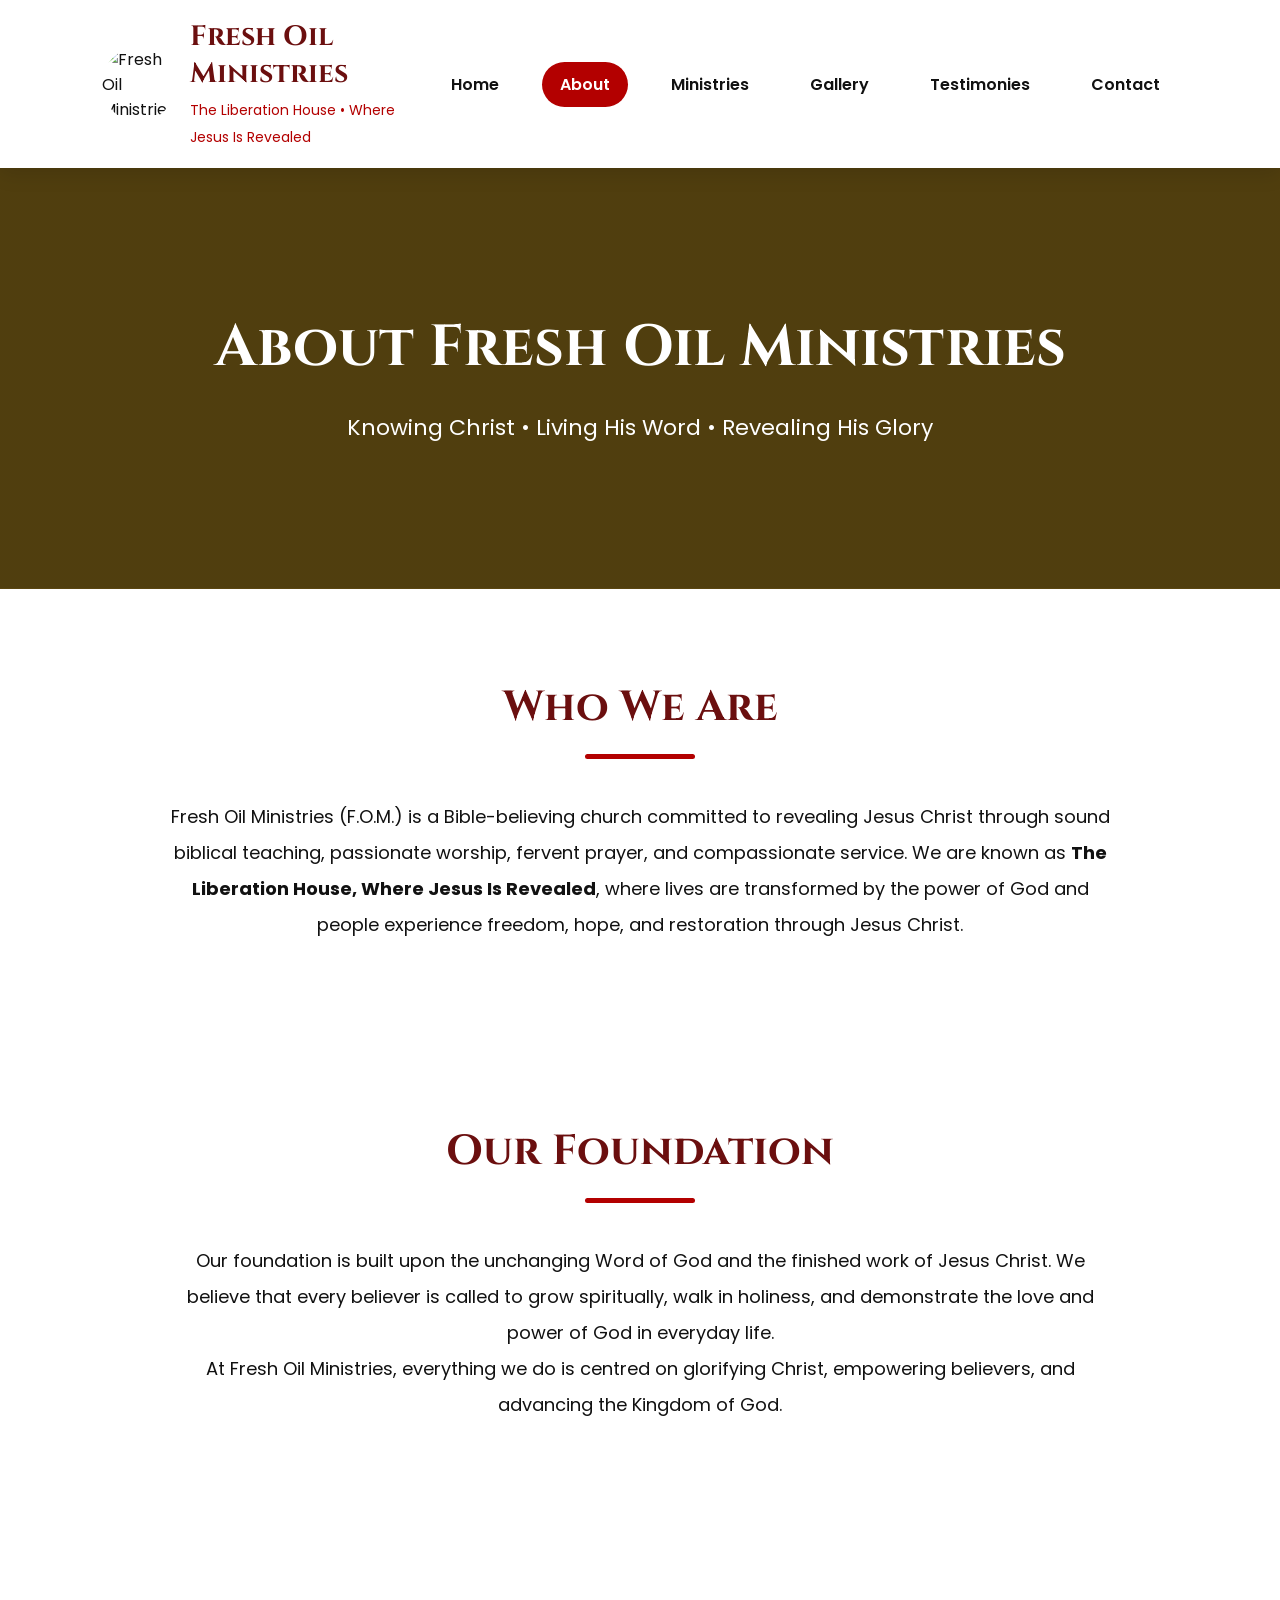
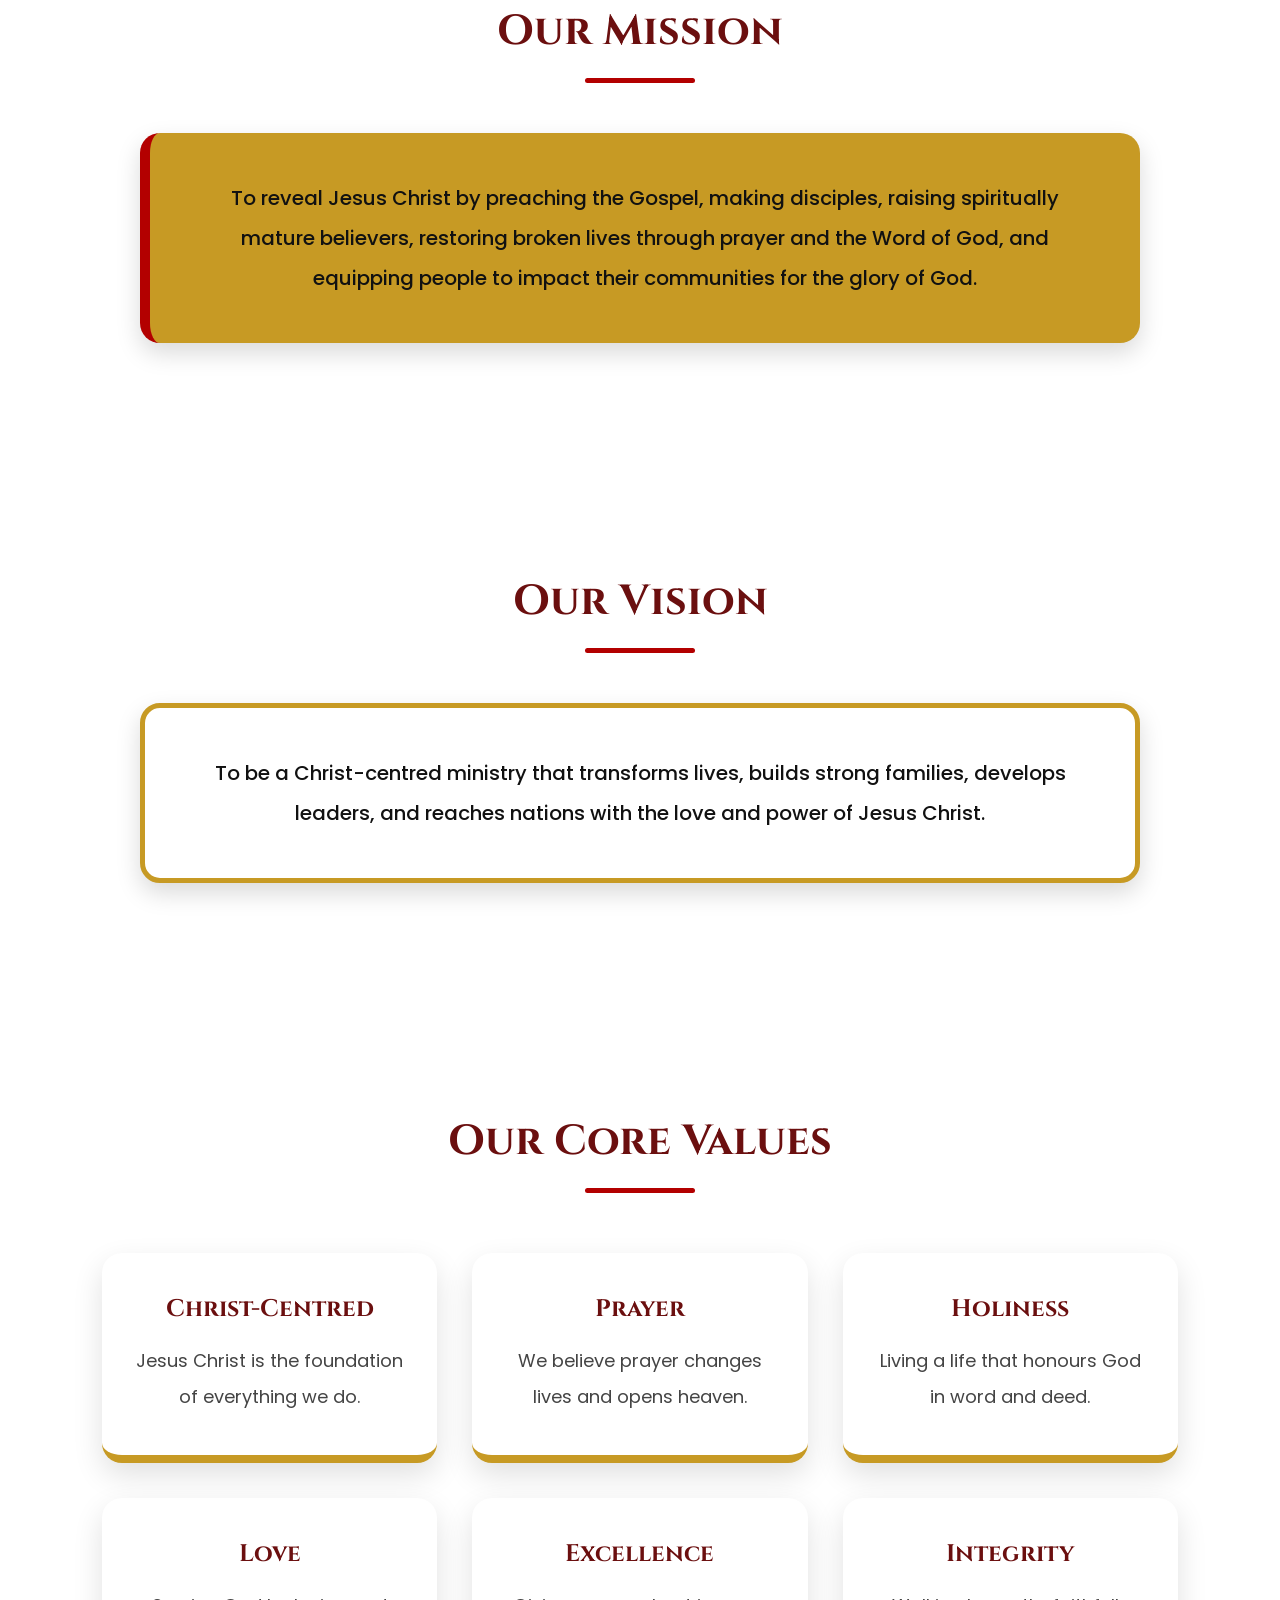
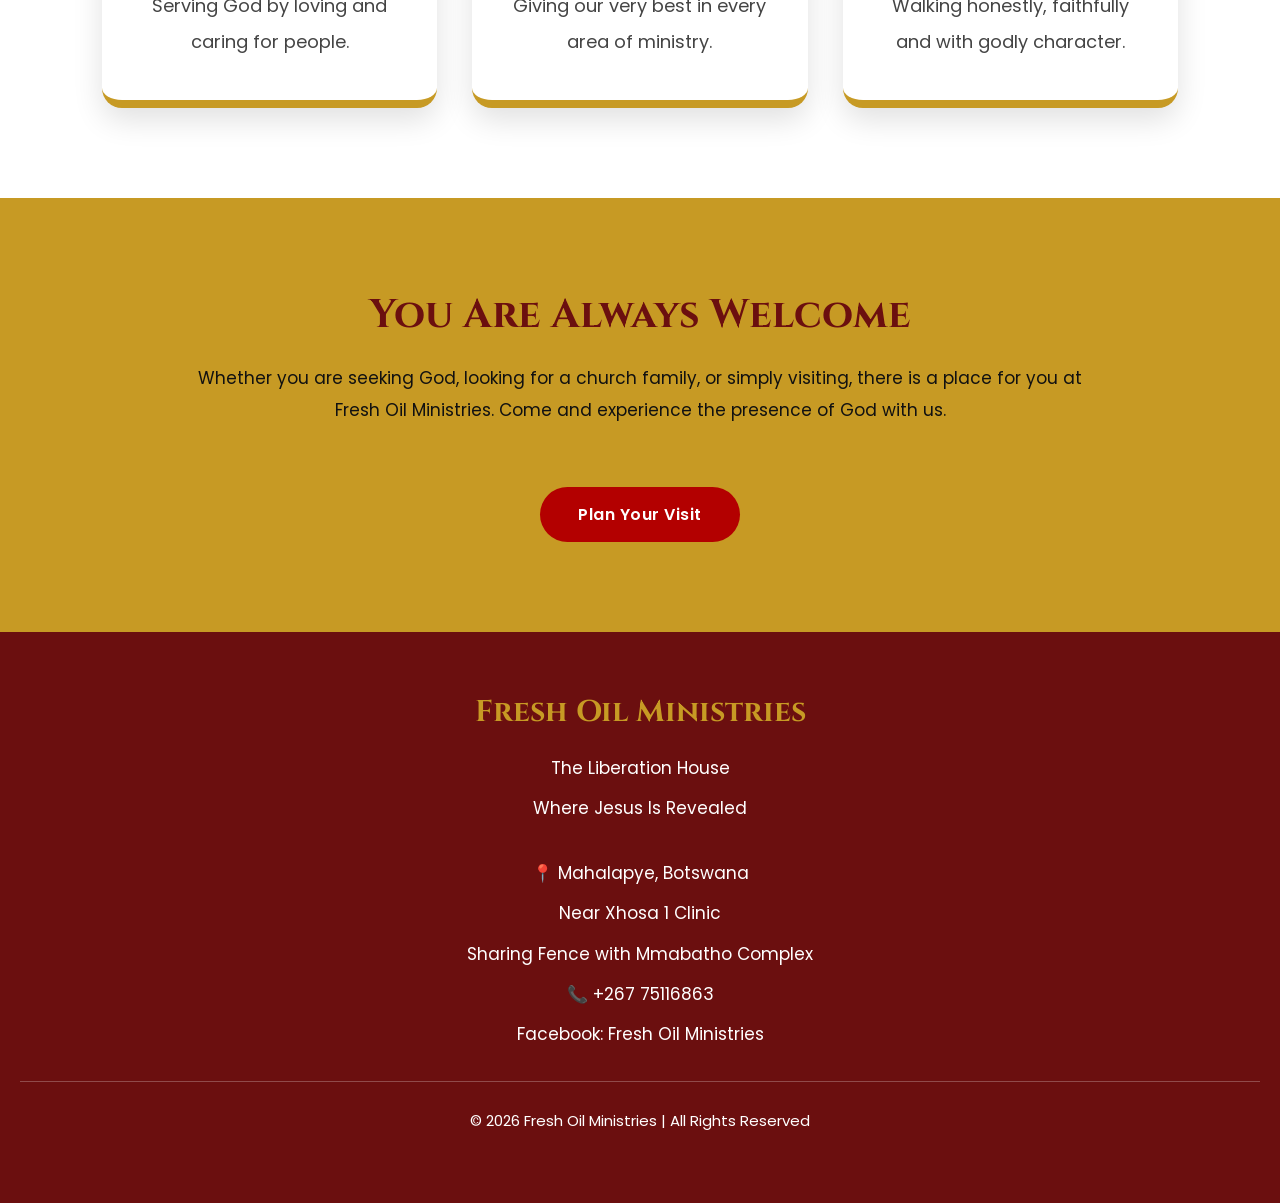
==== commit 85705fa7: "Add files via upload" ====
--- a/about.html
+++ b/about.html
@@ -251,6 +251,8 @@
 
 </footer>
 
+<script src="script.js"></script>
+
 </body>
 
 </html>
--- a/styles.css
+++ b/styles.css
@@ -188,168 +188,161 @@
                     HEADER
 =======================================================*/
 
-/*=========================================
-        HEADER
-=========================================*/
-
 header{
-
-    background:white;
-
+    background:#ffffff;
     display:flex;
-
     justify-content:space-between;
-
     align-items:center;
-
     padding:18px 8%;
-
     position:sticky;
-
     top:0;
-
-    z-index:999;
-
+    z-index:9999;
     box-shadow:0 5px 20px rgba(0,0,0,.12);
-
 }
 
 .logo-area{
-
     display:flex;
-
     align-items:center;
-
     gap:15px;
-
     cursor:pointer;
-
 }
 
 .logo-area img{
-
     width:75px;
-
+    height:75px;
     border-radius:50%;
-
+    object-fit:cover;
 }
 
 .logo-area h1{
-
     color:#6B0F0F;
-
     font-size:28px;
-
+    margin-bottom:5px;
 }
 
 .logo-area p{
-
     color:#B30000;
-
     font-size:14px;
-
+}
+
+/*=========================
+        NAVIGATION
+=========================*/
+
+nav{
+    display:block;
 }
 
 nav ul{
-
     display:flex;
-
+    align-items:center;
     gap:25px;
-
     list-style:none;
-
-}
-
-nav a{
-
-    color:#000;
-
+}
+
+nav ul li{
+    list-style:none;
+}
+
+nav ul li a{
+    display:block;
+    padding:10px 18px;
+    color:#111;
     font-weight:600;
-
-    padding:10px 18px;
-
     border-radius:30px;
-
-    transition:.3s;
-
-}
-
-nav a:hover{
-
+    transition:.35s;
+}
+
+nav ul li a:hover{
     background:#C79A24;
-
-    color:white;
-
-}
-
-nav a.active{
-
+    color:#ffffff;
+}
+
+nav ul li a.active{
     background:#B30000;
-
-    color:white;
-
-}
-
-
-/*======================================================
-                    NAVIGATION
-=======================================================*/
+    color:#ffffff;
+}
+
+/*======================================================
+                MOBILE NAVIGATION
+======================================================*/
+
+@media screen and (max-width:900px){
+
+header{
+    flex-direction:column;
+    justify-content:center;
+    text-align:center;
+    padding:20px;
+}
+
+.logo-area{
+    flex-direction:column;
+    gap:10px;
+}
+
+.logo-area img{
+    width:90px;
+    height:90px;
+}
+
+nav{
+    display:none;
+    width:100%;
+    margin-top:15px;
+}
+
+nav.show-nav{
+    display:block;
+    animation:slideDown .4s ease;
+}
 
 nav ul{
-
-display:flex;
-
-gap:35px;
-
-}
-
-nav a{
-
-position:relative;
-
-color:#111;
-
-font-weight:600;
-
-transition:.3s;
-
-}
-
-nav a:hover{
-
-color:#B30000;
-
-}
-
-nav a.active{
-
-color:#C79A24;
-
-}
-
-nav a::after{
-
-content:"";
-
-position:absolute;
-
-left:0;
-
-bottom:-8px;
-
-height:3px;
-
-width:0;
-
-background:#C79A24;
-
-transition:.4s;
-
-}
-
-nav a:hover::after{
-
-width:100%;
+    flex-direction:column;
+    gap:0;
+    width:100%;
+}
+
+nav ul li{
+    width:100%;
+}
+
+nav ul li a{
+    width:100%;
+    padding:18px;
+    border-radius:0;
+    border-bottom:1px solid #dddddd;
+}
+
+}
+
+/*======================================================
+                DESKTOP
+======================================================*/
+
+@media screen and (min-width:901px){
+
+nav{
+    display:block !important;
+}
+
+}
+
+/*======================================================
+                MENU ANIMATION
+======================================================*/
+
+@keyframes slideDown{
+
+from{
+    opacity:0;
+    transform:translateY(-20px);
+}
+
+to{
+    opacity:1;
+    transform:translateY(0);
+}
 
 }
 
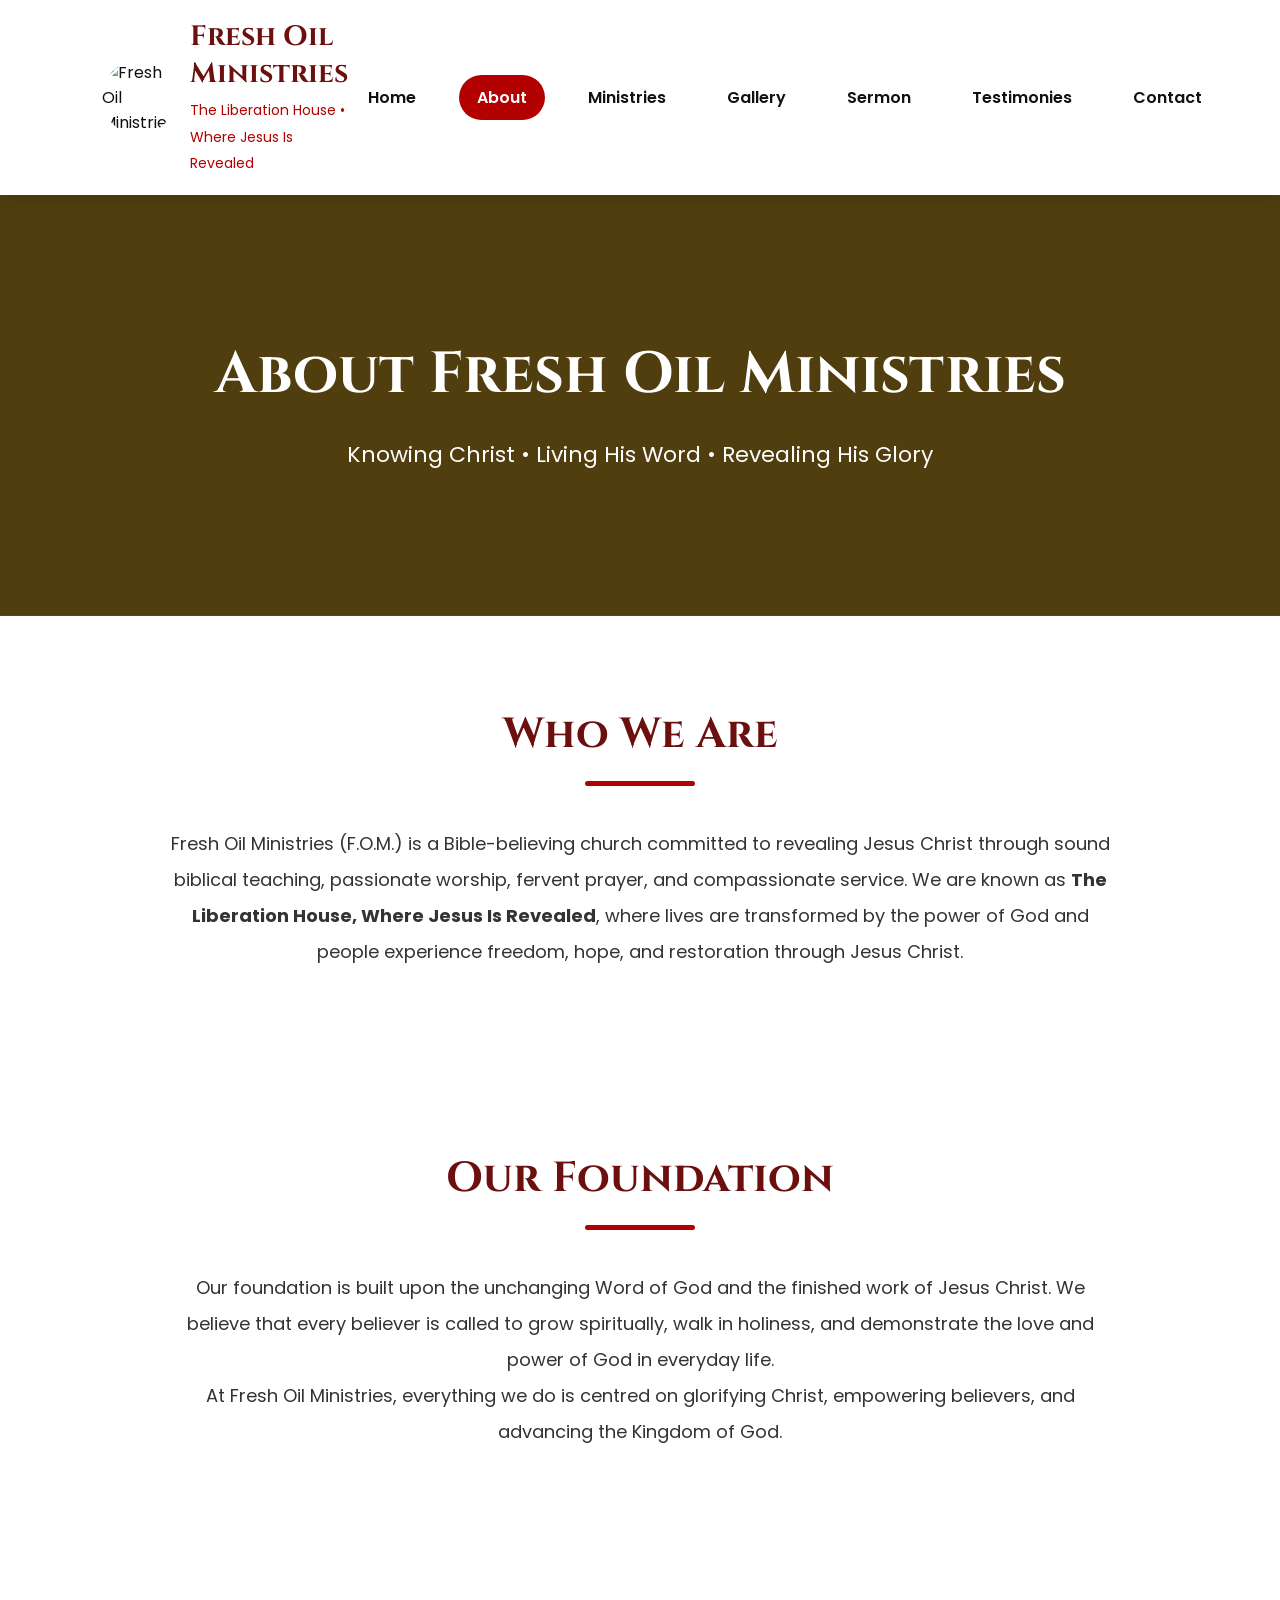
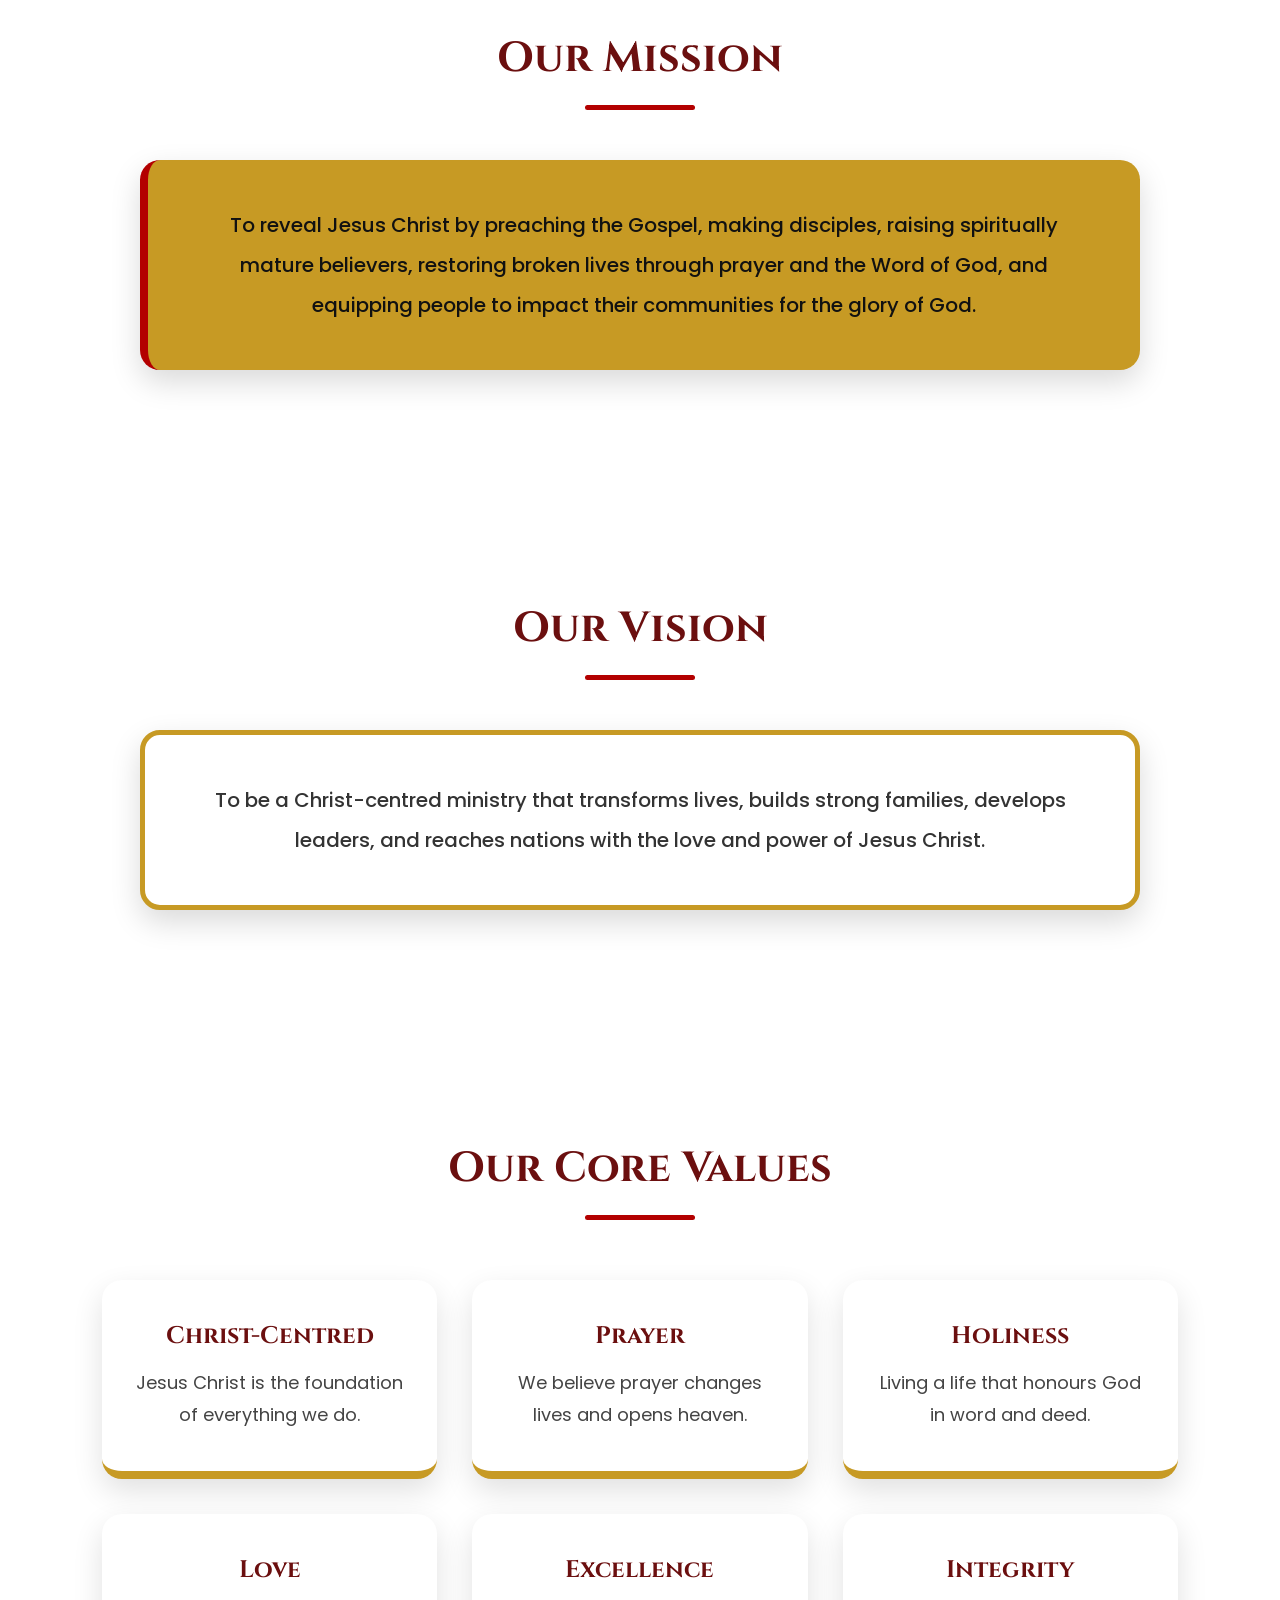
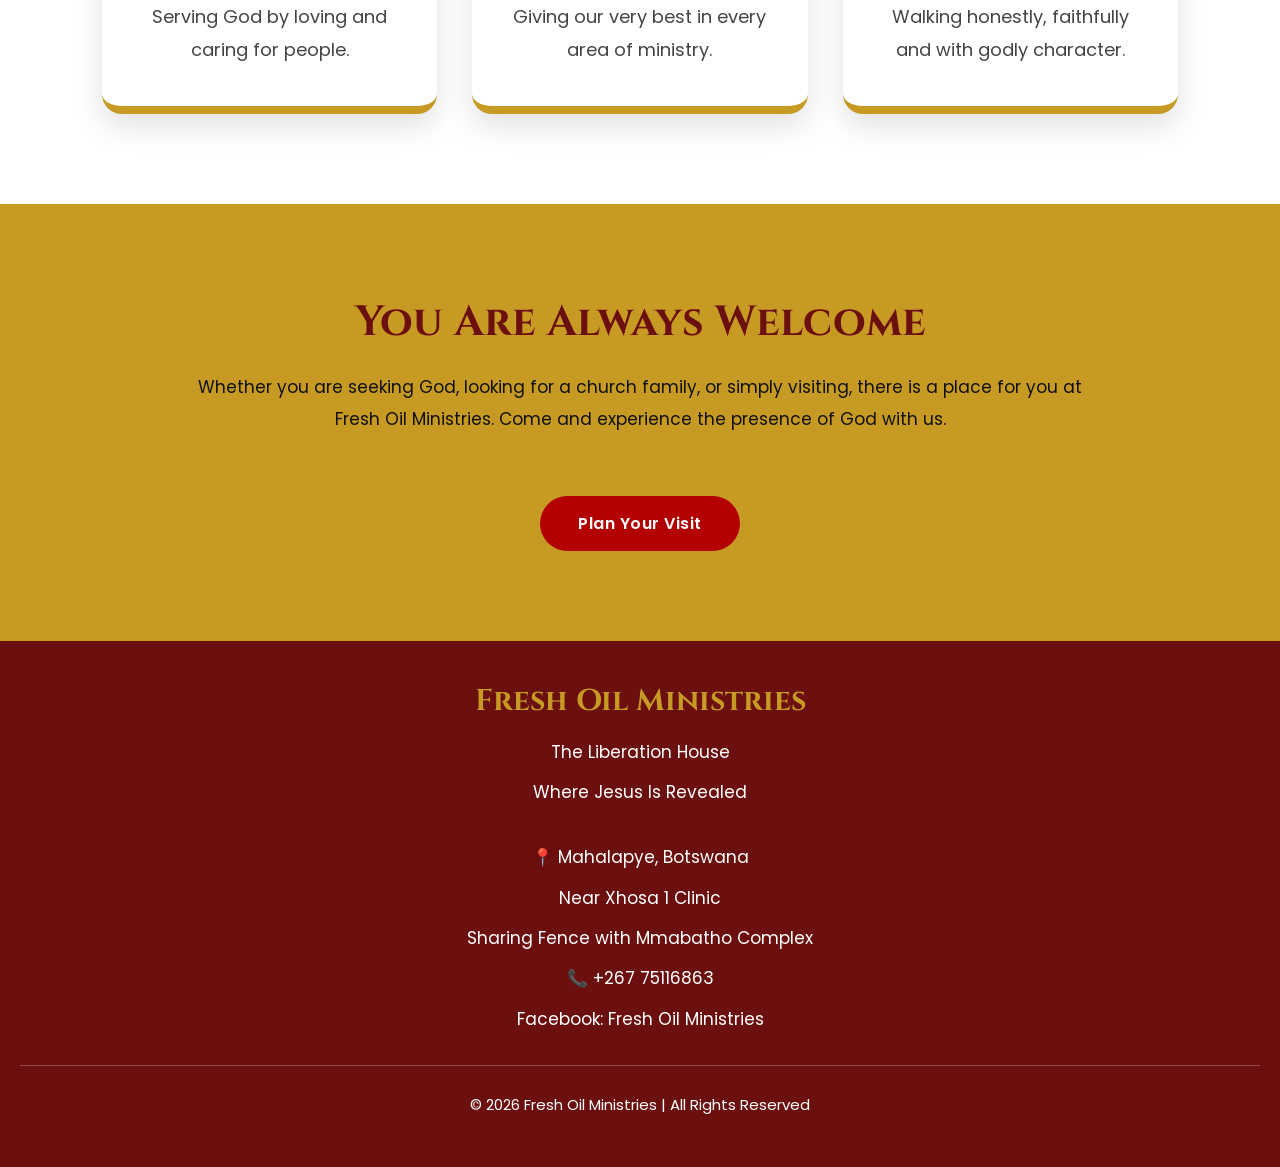
==== commit 5f330b9f: "Add files via upload" ====
--- a/about.html
+++ b/about.html
@@ -42,6 +42,8 @@
 
             <li><a href="photos.html">Gallery</a></li>
 
+             <li><a href="sermon.html">Sermon</a></li>
+
             <li><a href="testimonies.html">Testimonies</a></li>
 
             <li><a href="contact.html">Contact</a></li>
@@ -175,7 +177,7 @@
 </div>
 
 <div class="value-card">
-
+                                                                   
 <h3>Love</h3>
 
 <p>Serving God by loving and caring for people.</p>
--- a/styles.css
+++ b/styles.css
@@ -705,8 +705,8 @@
 }
 
 /*======================================================
-                VISIT US
-=======================================================*/
+                    VISIT US
+======================================================*/
 
 .visit{
 
@@ -720,406 +720,521 @@
 
 .visit h2{
 
+    font-size:42px;
+
     color:#6B0F0F;
 
+    margin-bottom:15px;
+
+}
+
+.visit p{
+
+    font-size:18px;
+
+    line-height:1.9;
+
+    margin-bottom:12px;
+
+    color:#111;
+
+}
+
+/*======================================================
+                QUICK INFO BOXES
+======================================================*/
+
+.info-boxes{
+
+    display:grid;
+
+    grid-template-columns:repeat(auto-fit,minmax(280px,1fr));
+
+    gap:35px;
+
+    margin-top:60px;
+
+}
+
+.info-box{
+
+    background:#ffffff;
+
+    padding:35px;
+
+    border-radius:20px;
+
+    box-shadow:0 12px 30px rgba(0,0,0,.12);
+
+    transition:all .35s ease;
+
+}
+
+.info-box:hover{
+
+    transform:translateY(-10px);
+
+    box-shadow:0 18px 40px rgba(0,0,0,.18);
+
+}
+
+.info-box h3{
+
+    color:#B30000;
+
+    margin-bottom:18px;
+
+    font-size:24px;
+
+}
+
+.info-box p{
+
+    color:#444;
+
+    line-height:1.8;
+
+}
+
+/*======================================================
+                HERO BUTTON
+======================================================*/
+
+.hero .btn{
+
+    margin-top:40px;
+
+    font-size:18px;
+
+    padding:18px 45px;
+
+}
+
+/*======================================================
+                SECTION SPACING
+======================================================*/
+
+section{
+
+    position:relative;
+
+}
+
+/*======================================================
+                ANIMATION
+======================================================*/
+
+@keyframes fadeUp{
+
+    from{
+
+        opacity:0;
+
+        transform:translateY(60px);
+
+    }
+
+    to{
+
+        opacity:1;
+
+        transform:translateY(0);
+
+    }
+
+}
+
+/*======================================================
+                    ABOUT PAGE
+======================================================*/
+
+/* Content Sections */
+
+.content-section{
+
+    background:#ffffff;
+
+    padding:90px 8%;
+
+    text-align:center;
+
+}
+
+.content-section h2{
+
     font-size:42px;
 
-}
-
-.visit p{
+    color:#6B0F0F;
+
+    margin-bottom:15px;
+
+}
+
+.content-section p{
+
+    max-width:950px;
+
+    margin:0 auto;
 
     font-size:18px;
 
-    margin-bottom:10px;
-
-}
-
-/*======================================================
-            QUICK INFO BOXES
-=======================================================*/
-
-.info-boxes{
+    line-height:2;
+
+    color:#333;
+
+}
+
+/*======================================================
+                    FOUNDATION
+======================================================*/
+
+.foundation{
+
+    background:#C79A24;
+
+    padding:90px 8%;
+
+    text-align:center;
+
+}
+
+.foundation h2{
+
+    color:#6B0F0F;
+
+    margin-bottom:15px;
+
+}
+
+.foundation p{
+
+    max-width:900px;
+
+    margin:0 auto;
+
+    line-height:2;
+
+}
+
+/*======================================================
+                    MISSION
+======================================================*/
+
+.mission-box{
+
+    background:#C79A24;
+
+    border-left:8px solid #B30000;
+
+    border-radius:20px;
+
+    padding:45px;
+
+    max-width:1000px;
+
+    margin:50px auto;
+
+    box-shadow:0 12px 30px rgba(0,0,0,.15);
+
+}
+
+.mission-box p{
+
+    font-size:20px;
+
+    font-weight:500;
+
+    color:#111;
+
+}
+
+/*======================================================
+                    VISION
+======================================================*/
+
+.vision-box{
+
+    background:#ffffff;
+
+    border:5px solid #C79A24;
+
+    border-radius:20px;
+
+    padding:45px;
+
+    max-width:1000px;
+
+    margin:50px auto;
+
+    box-shadow:0 12px 30px rgba(0,0,0,.15);
+
+}
+
+.vision-box p{
+
+    font-size:20px;
+
+    font-weight:500;
+
+    color:#333;
+
+}
+
+/*======================================================
+                    CORE VALUES
+======================================================*/
+
+.values-grid{
 
     display:grid;
 
     grid-template-columns:repeat(auto-fit,minmax(280px,1fr));
 
-    gap:30px;
+    gap:35px;
 
     margin-top:60px;
 
 }
 
-.info-box{
+.value-card{
+
+    background:#ffffff;
+
+    padding:40px 30px;
+
+    border-radius:20px;
+
+    border-bottom:8px solid #C79A24;
+
+    box-shadow:0 12px 30px rgba(0,0,0,.12);
+
+    transition:all .35s ease;
+
+}
+
+.value-card:hover{
+
+    transform:translateY(-10px);
+
+    border-bottom-color:#B30000;
+
+    box-shadow:0 18px 40px rgba(0,0,0,.18);
+
+}
+
+.value-card h3{
+
+    color:#6B0F0F;
+
+    font-size:24px;
+
+    margin-bottom:15px;
+
+}
+
+.value-card p{
+
+    color:#444;
+
+    line-height:1.8;
+
+}
+
+/*======================================================
+                RESPONSIVE
+======================================================*/
+
+@media screen and (max-width:900px){
+
+    .visit,
+    .content-section,
+    .foundation{
+
+        padding:80px 6%;
+
+    }
+
+    .visit h2,
+    .content-section h2{
+
+        font-size:36px;
+
+    }
+
+    .mission-box,
+    .vision-box{
+
+        padding:35px;
+
+    }
+
+}
+
+@media screen and (max-width:600px){
+
+    .visit,
+    .content-section,
+    .foundation{
+
+        padding:60px 5%;
+
+    }
+
+    .visit h2,
+    .content-section h2{
+
+        font-size:30px;
+
+    }
+
+    .mission-box p,
+    .vision-box p{
+
+        font-size:18px;
+
+    }
+
+    .value-card{
+
+        padding:30px 20px;
+
+    }
+
+}
+
+/*======================================================
+                JOIN US SECTION
+======================================================*/
+
+.join-section{
+
+    background:#C79A24;
+    text-align:center;
+    padding:90px 8%;
+
+}
+
+.join-section h2{
+
+    color:#6B0F0F;
+    font-size:42px;
+    margin-bottom:20px;
+
+}
+
+.join-section p{
+
+    max-width:900px;
+    margin:0 auto 35px;
+    line-height:1.9;
+
+}
+
+/*======================================================
+                ABOUT IMAGE
+======================================================*/
+
+.about-image{
+
+    display:flex;
+    justify-content:center;
+    margin-top:60px;
+
+}
+
+.about-image img{
+
+    width:85%;
+    max-width:900px;
+    border-radius:25px;
+    border:8px solid white;
+    box-shadow:0 15px 40px rgba(0,0,0,.20);
+
+}
+
+/*======================================================
+                VALUE ICONS
+======================================================*/
+
+.value-card i{
+
+    font-size:45px;
+    color:#C79A24;
+    margin-bottom:20px;
+    display:block;
+
+}
+
+/*======================================================
+                MINISTRIES PAGE
+======================================================*/
+
+.ministry-grid{
 
     background:white;
-
+    padding:90px 8%;
+
+    display:grid;
+    grid-template-columns:repeat(auto-fit,minmax(300px,1fr));
+    gap:35px;
+
+}
+
+.ministry-card{
+
+    background:#fff;
     border-radius:20px;
-
-    padding:35px;
-
-    box-shadow:0 10px 25px rgba(0,0,0,.15);
+    overflow:hidden;
+
+    border-top:7px solid #C79A24;
+
+    box-shadow:0 12px 30px rgba(0,0,0,.12);
 
     transition:.4s;
 
-}
-
-.info-box:hover{
-
-    transform:translateY(-8px);
-
-}
-
-.info-box h3{
-
-    color:#B30000;
-
-    margin-bottom:15px;
-
-}
-
-.info-box p{
-
-    color:#333;
-
-}
-
-/*======================================================
-                HERO BUTTON
-=======================================================*/
-
-.hero .btn{
-
-    margin-top:40px;
-
-    font-size:18px;
-
-    padding:18px 45px;
-
-}
-
-/*======================================================
-                SECTION SPACING
-=======================================================*/
-
-section{
-
     position:relative;
 
 }
 
-/*======================================================
-                ANIMATIONS
-=======================================================*/
-
-@keyframes fadeUp{
-
-0%{
-
-opacity:0;
-
-transform:translateY(60px);
-
-}
-
-100%{
-
-opacity:1;
-
-transform:translateY(0);
-
-}
-
-}
-
-/*======================================================
-                    ABOUT PAGE
-=======================================================*/
-
-/* ABOUT INTRODUCTION */
-
-.content-section{
+.ministry-card:hover{
+
+    transform:translateY(-10px);
+
+    border-top-color:#B30000;
+
+    box-shadow:0 18px 40px rgba(0,0,0,.18);
+
+}
+
+.ministry-card img{
 
     width:100%;
-    padding:90px 8%;
-    text-align:center;
-    background:white;
-
-}
-
-.content-section h2{
-
-    font-size:42px;
+    height:230px;
+    object-fit:cover;
+
+}
+
+.ministry-card h3{
+
+    margin:25px 25px 15px;
+
     color:#6B0F0F;
-    margin-bottom:15px;
-
-}
-
-.content-section p{
-
-    max-width:950px;
-    margin:auto;
-    line-height:2;
-    font-size:18px;
-
-}
-
-/* FOUNDATION */
-
-.foundation{
-
-    background:#C79A24;
-    padding:90px 8%;
-    text-align:center;
-
-}
-
-.foundation h2{
-
-    color:#6B0F0F;
-
-}
-
-.foundation p{
-
-    max-width:900px;
-    margin:auto;
-
-}
-
-/* MISSION */
-
-.mission-box{
-
-    background:#C79A24;
-
-    border-left:10px solid #B30000;
-
-    border-radius:20px;
-
-    padding:45px;
-
-    margin:50px auto;
-
-    max-width:1000px;
-
-    box-shadow:0 10px 25px rgba(0,0,0,.15);
-
-}
-
-.mission-box p{
-
-    font-size:20px;
-
-    font-weight:500;
-
-}
-
-/* VISION */
-
-.vision-box{
-
-    background:white;
-
-    border:5px solid #C79A24;
-
-    border-radius:20px;
-
-    padding:45px;
-
-    max-width:1000px;
-
-    margin:50px auto;
-
-    box-shadow:0 10px 25px rgba(0,0,0,.15);
-
-}
-
-.vision-box p{
-
-    font-size:20px;
-
-    font-weight:500;
-
-}
-
-/*======================================================
-                    CORE VALUES
-=======================================================*/
-
-.values-grid{
-
-    display:grid;
-
-    grid-template-columns:repeat(auto-fit,minmax(280px,1fr));
-
-    gap:35px;
-
-    margin-top:60px;
-
-}
-
-.value-card{
-
-    background:white;
-
-    padding:40px 30px;
-
-    border-radius:20px;
-
-    border-bottom:8px solid #C79A24;
-
-    box-shadow:0 12px 30px rgba(0,0,0,.12);
-
-    transition:.4s;
-
-}
-
-.value-card:hover{
-
-    transform:translateY(-12px);
-
-    border-bottom:8px solid #B30000;
-
-}
-
-.value-card h3{
-
-    color:#6B0F0F;
-
-    margin-bottom:18px;
-
-    font-size:24px;
-
-}
-
-.value-card p{
+
+    font-size:26px;
+
+}
+
+.ministry-card p{
+
+    padding:0 25px 30px;
 
     color:#444;
 
-}
-
-/*======================================================
-                JOIN US SECTION
-=======================================================*/
-
-.join-section{
-
-    background:#C79A24;
-
-    text-align:center;
-
-    padding:90px 8%;
-
-}
-
-.join-section h2{
-
-    color:#6B0F0F;
-
-    font-size:40px;
-
-    margin-bottom:20px;
-
-}
-
-.join-section p{
-
-    max-width:900px;
-
-    margin:auto;
-
-    margin-bottom:35px;
-
-}
-
-/*======================================================
-            ABOUT IMAGE (Optional)
-=======================================================*/
-
-.about-image{
-
-    width:100%;
-
-    margin-top:60px;
-
-    display:flex;
-
-    justify-content:center;
-
-}
-
-.about-image img{
-
-    width:85%;
-
-    border-radius:25px;
-
-    border:8px solid white;
-
-    box-shadow:0 15px 40px rgba(0,0,0,.20);
-
-}
-
-/*======================================================
-                VALUE ICONS
-=======================================================*/
-
-.value-card i{
-
-    font-size:45px;
-
-    color:#C79A24;
-
-    margin-bottom:20px;
-
-}
-
-/*======================================================
-                MINISTRIES PAGE
-=======================================================*/
-
-.ministry-grid{
-
-    width:100%;
-
-    padding:80px 8%;
-
-    display:grid;
-
-    grid-template-columns:repeat(auto-fit,minmax(300px,1fr));
-
-    gap:35px;
-
-    background:white;
-
-}
-
-/* Individual Ministry Card */
-
-.ministry-card{
-
-    background:white;
-
-    border-radius:20px;
-
-    padding:35px;
-
-    text-align:center;
-
-    box-shadow:0 12px 30px rgba(0,0,0,.12);
-
-    border-top:8px solid #C79A24;
-
-    transition:all .4s ease;
-
-    position:relative;
-
-    overflow:hidden;
-
-}
-
-/* Gold Glow */
+    line-height:1.8;
+
+}
+
+/* Gold Shine Effect */
 
 .ministry-card::before{
 
@@ -1136,7 +1251,7 @@
     background:linear-gradient(
         120deg,
         transparent,
-        rgba(255,255,255,.45),
+        rgba(255,255,255,.35),
         transparent
     );
 
@@ -1150,510 +1265,517 @@
 
 }
 
-.ministry-card:hover{
-
-    transform:translateY(-12px);
-
-    border-top:8px solid #B30000;
+/*======================================================
+                MINISTRY ICON
+======================================================*/
+
+.ministry-icon{
+
+    width:90px;
+    height:90px;
+
+    margin:30px auto 0;
+
+    border-radius:50%;
+
+    background:#C79A24;
+
+    display:flex;
+
+    justify-content:center;
+
+    align-items:center;
+
+    color:white;
+
+    font-size:40px;
+
+    transition:.5s;
+
+}
+
+.ministry-card:hover .ministry-icon{
+
+    background:#B30000;
+
+    transform:rotate(360deg);
+
+}
+
+/*======================================================
+            JOIN A MINISTRY
+======================================================*/
+
+.join-ministry{
+
+    background:#C79A24;
+
+    padding:90px 8%;
+
+    text-align:center;
+
+}
+
+.join-ministry h2{
+
+    font-size:42px;
+
+    color:#6B0F0F;
+
+}
+
+.join-ministry p{
+
+    max-width:900px;
+
+    margin:25px auto;
+
+    line-height:1.9;
+
+}
+
+/*======================================================
+                WHY SERVE
+======================================================*/
+
+.serve-grid{
+
+    display:grid;
+
+    grid-template-columns:repeat(auto-fit,minmax(260px,1fr));
+
+    gap:30px;
+
+    margin-top:60px;
+
+}
+
+.serve-card{
+
+    background:white;
+
+    border-radius:20px;
+
+    padding:35px;
+
+    box-shadow:0 10px 25px rgba(0,0,0,.12);
+
+    transition:.35s;
+
+}
+
+.serve-card:hover{
+
+    transform:translateY(-8px);
 
     box-shadow:0 18px 40px rgba(0,0,0,.18);
 
 }
 
-.ministry-card h3{
+.serve-card h3{
+
+    color:#B30000;
+
+    margin-bottom:15px;
+
+}
+
+.serve-card p{
+
+    color:#444;
+
+    line-height:1.8;
+
+}
+
+/*======================================================
+                SCRIPTURE QUOTE
+======================================================*/
+
+.ministry-quote{
+
+    background:white;
+
+    padding:100px 8%;
+
+    text-align:center;
+
+}
+
+.ministry-quote blockquote{
+
+    font-family:'Cinzel',serif;
+
+    font-size:30px;
 
     color:#6B0F0F;
 
-    margin:20px 0;
-
-    font-size:26px;
-
-}
-
-.ministry-card p{
-
-    color:#444;
+    font-style:italic;
 
     line-height:1.8;
 
-}
-
-/*======================================================
-                MINISTRY ICON
-=======================================================*/
-
-.ministry-icon{
-
-    width:90px;
-
-    height:90px;
+    max-width:900px;
 
     margin:auto;
 
-    border-radius:50%;
+}
+
+.ministry-quote span{
+
+    display:block;
+
+    margin-top:25px;
+
+    color:#B30000;
+
+    font-weight:600;
+
+    font-size:20px;
+
+}
+
+/*======================================================
+                GALLERY INTRO
+======================================================*/
+
+.gallery-intro{
+
+    background:white;
+
+    padding:90px 8%;
+
+    text-align:center;
+
+}
+
+.gallery-intro h2{
+
+    color:#6B0F0F;
+
+    font-size:42px;
+
+    margin-bottom:20px;
+
+}
+
+.gallery-intro p{
+
+    max-width:900px;
+
+    margin:auto;
+
+    line-height:1.9;
+
+}
+
+/*======================================================
+                GALLERY TITLE
+======================================================*/
+
+.gallery-title{
 
     background:#C79A24;
 
+    color:#6B0F0F;
+
+    text-align:center;
+
+    font-size:34px;
+
+    padding:30px;
+
+}
+
+/*======================================================
+                RESPONSIVE
+======================================================*/
+
+@media(max-width:900px){
+
+    .join-section,
+    .join-ministry,
+    .ministry-grid,
+    .gallery-intro{
+
+        padding:80px 6%;
+
+    }
+
+    .join-section h2,
+    .join-ministry h2,
+    .gallery-intro h2{
+
+        font-size:36px;
+
+    }
+
+}
+
+@media(max-width:600px){
+
+    .join-section,
+    .join-ministry,
+    .ministry-grid,
+    .gallery-intro{
+
+        padding:60px 5%;
+
+    }
+
+    .join-section h2,
+    .join-ministry h2,
+    .gallery-intro h2{
+
+        font-size:30px;
+
+    }
+
+    .ministry-card img{
+
+        height:200px;
+
+    }
+
+    .ministry-quote blockquote{
+
+        font-size:24px;
+
+    }
+
+}
+
+/*======================================================
+                    GALLERY PAGE
+======================================================*/
+
+/* Gallery Row */
+
+.gallery-row{
+
+    width:100%;
+    overflow:hidden;
+    background:#ffffff;
+    padding:35px 0;
+
+}
+
+/* Moving Track */
+
+.gallery-track{
+
     display:flex;
-
-    justify-content:center;
-
+    width:max-content;
+    animation:scrollLeft 70s linear infinite;
     align-items:center;
 
-    font-size:40px;
-
-    color:white;
-
-    transition:.4s;
-
-}
-
-.ministry-card:hover .ministry-icon{
-
-    background:#B30000;
-
-    transform:rotate(360deg);
-
-}
-
-/*======================================================
-            MINISTRY INVITATION
-=======================================================*/
-
-.join-ministry{
+}
+
+.gallery-track.reverse{
+
+    animation:scrollRight 70s linear infinite;
+
+}
+
+/* Gallery Images */
+
+.gallery-track img{
+
+    width:320px;
+    height:230px;
+    object-fit:cover;
+
+    margin:15px;
+
+    border-radius:20px;
+
+    border:6px solid #C79A24;
+
+    box-shadow:0 12px 30px rgba(0,0,0,.18);
+
+    transition:all .4s ease;
+
+    cursor:pointer;
+
+}
+
+.gallery-track img:hover{
+
+    transform:scale(1.08);
+
+    border-color:#B30000;
+
+    box-shadow:0 20px 40px rgba(0,0,0,.25);
+
+}
+
+/* Pause animation */
+
+.gallery-track:hover{
+
+    animation-play-state:paused;
+
+}
+
+/* Continuous Animation */
+
+@keyframes scrollLeft{
+
+    from{
+
+        transform:translateX(0);
+
+    }
+
+    to{
+
+        transform:translateX(-50%);
+
+    }
+
+}
+
+@keyframes scrollRight{
+
+    from{
+
+        transform:translateX(-50%);
+
+    }
+
+    to{
+
+        transform:translateX(0);
+
+    }
+
+}
+
+/* Gallery Speeds */
+
+.speed-fast{animation-duration:45s;}
+.speed-medium{animation-duration:60s;}
+.speed-slow{animation-duration:80s;}
+.speed-extra{animation-duration:95s;}
+
+/* Gallery Caption */
+
+.gallery-caption{
+
+    background:#ffffff;
+
+    text-align:center;
+
+    padding:80px 8%;
+
+}
+
+.gallery-caption h2{
+
+    font-size:42px;
+
+    color:#6B0F0F;
+
+    margin-bottom:20px;
+
+}
+
+.gallery-caption p{
+
+    max-width:900px;
+
+    margin:auto;
+
+    line-height:1.9;
+
+}
+
+/* Visit Invitation */
+
+.visit-gallery{
 
     background:#C79A24;
 
+    text-align:center;
+
     padding:90px 8%;
 
-    text-align:center;
-
-}
-
-.join-ministry h2{
+}
+
+.visit-gallery h2{
+
+    color:#6B0F0F;
 
     font-size:42px;
 
-    color:#6B0F0F;
-
-}
-
-.join-ministry p{
+}
+
+.visit-gallery p{
 
     max-width:900px;
 
     margin:30px auto;
 
-    font-size:18px;
-
-}
-
-/*======================================================
-            WHY SERVE SECTION
-=======================================================*/
-
-.serve-grid{
+    line-height:1.9;
+
+}
+
+/*======================================================
+                TESTIMONIES PAGE
+======================================================*/
+
+.testimony-section{
+
+    background:#ffffff;
+
+    padding:90px 8%;
+
+}
+
+.testimony-container{
 
     display:grid;
 
-    grid-template-columns:repeat(auto-fit,minmax(250px,1fr));
-
-    gap:30px;
+    grid-template-columns:repeat(auto-fit,minmax(320px,1fr));
+
+    gap:35px;
 
     margin-top:60px;
 
 }
 
-.serve-card{
-
-    background:white;
+/* Testimony Card */
+
+.testimony-card{
+
+    background:#ffffff;
 
     border-radius:20px;
 
     padding:35px;
 
-    box-shadow:0 10px 25px rgba(0,0,0,.12);
-
-    transition:.4s;
-
-}
-
-.serve-card:hover{
-
-    transform:scale(1.05);
-
-}
-
-.serve-card h3{
-
-    color:#B30000;
-
-    margin-bottom:15px;
-
-}
-
-.serve-card p{
-
-    color:#444;
-
-}
-
-/*======================================================
-            MINISTRY QUOTE
-=======================================================*/
-
-.ministry-quote{
-
-    background:white;
-
-    padding:100px 10%;
-
-    text-align:center;
-
-}
-
-.ministry-quote blockquote{
-
-    font-size:28px;
-
-    color:#6B0F0F;
-
-    font-family:'Cinzel',serif;
-
-    font-style:italic;
-
-    line-height:1.7;
-
-}
-
-.ministry-quote span{
-
-    display:block;
-
-    margin-top:25px;
-
-    color:#B30000;
-
-    font-size:20px;
-
-    font-weight:600;
-
-}
-
-/*======================================================
-                    GALLERY PAGE
-======================================================*/
-
-/* INTRODUCTION */
-
-.gallery-intro{
-
-    background:white;
-
-    padding:90px 8%;
-
-    text-align:center;
-
-}
-
-.gallery-intro h2{
-
-    font-size:42px;
-
-    color:#6B0F0F;
-
-    margin-bottom:20px;
-
-}
-
-.gallery-intro p{
-
-    max-width:900px;
-
-    margin:auto;
-
-}
-
-/*=========================================
-            GALLERY TITLES
-=========================================*/
-
-.gallery-title{
-
-    background:#C79A24;
-
-    color:#6B0F0F;
-
-    text-align:center;
-
-    font-size:34px;
-
-    padding:30px;
-
-    margin:0;
-
-}
-
-/*=========================================
-        GALLERY ROW CONTAINER
-=========================================*/
-
-.gallery-row{
-
-    width:100%;
+    position:relative;
 
     overflow:hidden;
 
-    background:white;
-
-    padding:30px 0;
-
-}
-
-/*=========================================
-        MOVING TRACK
-=========================================*/
-
-.gallery-track{
-
-    display:flex;
-
-    width:max-content;
-
-    animation:scrollLeft 60s linear infinite;
-
-}
-
-.gallery-track.reverse{
-
-    animation:scrollRight 60s linear infinite;
-
-}
-
-/*=========================================
-            IMAGE DESIGN
-=========================================*/
-
-.gallery-track img{
-
-    width:320px;
-
-    height:230px;
-
-    object-fit:cover;
-
-    margin:15px;
-
-    border-radius:22px;
-
-    border:6px solid #C79A24;
-
-    box-shadow:0 12px 30px rgba(0,0,0,.20);
-
-    transition:.5s;
-
-    cursor:pointer;
-
-}
-
-/* Hover Effect */
-
-.gallery-track img:hover{
-
-    transform:scale(1.08);
-
-    border-color:#B30000;
-
-    box-shadow:0 20px 40px rgba(0,0,0,.30);
-
-}
-
-/*=========================================
-        CONTINUOUS ANIMATION
-=========================================*/
-
-@keyframes scrollLeft{
-
-0%{
-
-transform:translateX(0);
-
-}
-
-100%{
-
-transform:translateX(-50%);
-
-}
-
-}
-
-@keyframes scrollRight{
-
-0%{
-
-transform:translateX(-50%);
-
-}
-
-100%{
-
-transform:translateX(0);
-
-}
-
-}
-
-/* Pause Animation */
-
-.gallery-track:hover{
-
-animation-play-state:paused;
-
-}
-
-/*=========================================
-        PHOTO CAPTION
-=========================================*/
-
-.gallery-caption{
-
-    text-align:center;
-
-    background:white;
-
-    padding:70px 10%;
-
-}
-
-.gallery-caption h2{
-
-    color:#6B0F0F;
-
-    margin-bottom:25px;
-
-    font-size:42px;
-
-}
-
-.gallery-caption p{
-
-    max-width:900px;
-
-    margin:auto;
-
-    font-size:18px;
-
-}
-
-/*=========================================
-        VISIT INVITATION
-=========================================*/
-
-.visit-gallery{
-
-    background:#C79A24;
-
-    text-align:center;
-
-    padding:90px 8%;
-
-}
-
-.visit-gallery h2{
-
-    color:#6B0F0F;
-
-    font-size:42px;
-
-}
-
-.visit-gallery p{
-
-    max-width:900px;
-
-    margin:30px auto;
-
-}
-
-/*=========================================
-        LIGHT GLOW
-=========================================*/
-
-.gallery-track img::selection{
-
-background:none;
-
-}
-
-.speed-fast{
-    animation-duration:45s !important;
-}
-
-.speed-medium{
-    animation-duration:60s !important;
-}
-
-.speed-slow{
-    animation-duration:80s !important;
-}
-
-.speed-extra{
-    animation-duration:95s !important;
-}
-
-/*======================================================
-                TESTIMONIES PAGE
-======================================================*/
-
-.testimony-section{
-
-    background:white;
-    padding:90px 8%;
-
-}
-
-.testimony-container{
-
-    display:grid;
-
-    grid-template-columns:repeat(auto-fit,minmax(320px,1fr));
-
-    gap:35px;
-
-    margin-top:50px;
-
-}
-
-.testimony-card{
-
-    background:white;
-
-    border-radius:20px;
-
-    padding:35px;
-
-    position:relative;
-
-    overflow:hidden;
+    border-top:7px solid #C79A24;
 
     box-shadow:0 12px 30px rgba(0,0,0,.12);
 
-    transition:.4s;
-
-    border-top:8px solid #C79A24;
+    transition:all .35s ease;
 
 }
 
 .testimony-card:hover{
 
-    transform:translateY(-12px);
-
-    border-top:8px solid #B30000;
-
-    box-shadow:0 20px 45px rgba(0,0,0,.20);
-
-}
+    transform:translateY(-10px);
+
+    border-top-color:#B30000;
+
+    box-shadow:0 20px 40px rgba(0,0,0,.20);
+
+}
+
+/* Shine Effect */
 
 .testimony-card::before{
 
@@ -1672,7 +1794,7 @@
     background:linear-gradient(
         120deg,
         transparent,
-        rgba(255,255,255,.45),
+        rgba(255,255,255,.35),
         transparent
     );
 
@@ -1686,1307 +1808,1702 @@
 
 }
 
+/* Quote */
+
 .quote{
 
-    font-size:65px;
+    font-size:60px;
 
     color:#C79A24;
 
-    line-height:1;
+    transition:.3s;
+
+}
+
+.testimony-card:hover .quote{
+
+    color:#B30000;
+
+    transform:scale(1.1);
 
 }
 
 .testimony-card h2{
 
+    color:#6B0F0F;
+
+    font-size:26px;
+
+    text-align:center;
+
     margin:20px 0;
 
+}
+
+.testimony-card p{
+
+    color:#444;
+
+    line-height:1.9;
+
+    margin-bottom:25px;
+
+}
+
+.testimony-card h3{
+
+    text-align:right;
+
+    color:#B30000;
+
+    font-size:18px;
+
+}
+
+/*======================================================
+                CATEGORY BADGES
+======================================================*/
+
+.badge{
+
+    display:inline-block;
+
+    padding:8px 18px;
+
+    border-radius:30px;
+
+    color:#ffffff;
+
+    font-size:13px;
+
+    font-weight:600;
+
+    margin-bottom:18px;
+
+}
+
+.breakthrough{background:#B30000;}
+.healing{background:#2E8B57;}
+.deliverance{background:#6B0F0F;}
+.restoration{background:#C79A24;}
+.favour{background:#8B0000;}
+.salvation{background:#1E90FF;}
+.provision{background:#DAA520;}
+.family{background:#CD5C5C;}
+.business{background:#708090;}
+.academic{background:#4682B4;}
+.employment{background:#8B4513;}
+.thanksgiving{background:#556B2F;}
+
+/*======================================================
+                SHARE TESTIMONY
+======================================================*/
+
+.share-testimony{
+
+    background:#C79A24;
+
+    text-align:center;
+
+    padding:90px 8%;
+
+}
+
+.share-testimony h2{
+
     color:#6B0F0F;
 
-    font-size:26px;
+    font-size:42px;
+
+}
+
+.share-testimony p{
+
+    max-width:850px;
+
+    margin:30px auto;
+
+    line-height:1.9;
+
+}
+
+/* Scripture */
+
+.testimony-scripture{
+
+    background:#ffffff;
 
     text-align:center;
 
-}
-
-.testimony-card p{
+    padding:90px 8%;
+
+}
+
+.testimony-scripture blockquote{
+
+    font-family:'Cinzel',serif;
+
+    font-size:30px;
+
+    color:#6B0F0F;
+
+    line-height:1.8;
+
+    font-style:italic;
+
+    max-width:900px;
+
+    margin:auto;
+
+}
+
+.testimony-scripture span{
+
+    display:block;
+
+    margin-top:25px;
+
+    color:#B30000;
+
+    font-size:20px;
+
+    font-weight:600;
+
+}
+
+/*======================================================
+                    CONTACT PAGE
+======================================================*/
+
+.contact-section{
+
+    background:#ffffff;
+
+    display:grid;
+
+    grid-template-columns:1fr 1fr;
+
+    gap:45px;
+
+    padding:90px 8%;
+
+    align-items:start;
+
+}
+
+/* Left Panel */
+
+.contact-info{
+
+    background:#C79A24;
+
+    color:#ffffff;
+
+    padding:40px;
+
+    border-radius:20px;
+
+    box-shadow:0 12px 30px rgba(0,0,0,.15);
+
+}
+
+.contact-info h2{
+
+    color:#ffffff;
+
+    font-size:38px;
+
+    margin-bottom:20px;
+
+}
+
+.contact-info h3{
+
+    color:#6B0F0F;
+
+    margin-top:25px;
+
+    margin-bottom:10px;
+
+}
+
+.contact-info p{
+
+    color:#ffffff;
 
     line-height:1.9;
 
+}
+
+.contact-info a{
+
+    color:#ffffff;
+
+    font-weight:600;
+
+}
+
+.contact-info a:hover{
+
+    color:#6B0F0F;
+
+}
+
+/*======================================================
+                RESPONSIVE
+======================================================*/
+
+@media(max-width:900px){
+
+    .contact-section{
+
+        grid-template-columns:1fr;
+
+    }
+
+    .gallery-track img{
+
+        width:260px;
+
+        height:180px;
+
+    }
+
+}
+
+@media(max-width:600px){
+
+    .gallery-caption,
+    .visit-gallery,
+    .testimony-section,
+    .share-testimony,
+    .testimony-scripture{
+
+        padding:60px 5%;
+
+    }
+
+    .gallery-caption h2,
+    .visit-gallery h2,
+    .share-testimony h2{
+
+        font-size:30px;
+
+    }
+
+    .gallery-track img{
+
+        width:220px;
+
+        height:160px;
+
+        margin:10px;
+
+    }
+
+    .testimony-card{
+
+        padding:28px;
+
+    }
+
+}
+
+/*======================================================
+                    CONTACT BUTTONS
+======================================================*/
+
+.contact-buttons{
+
+    display:flex;
+    flex-direction:column;
+    gap:18px;
+    margin-top:35px;
+
+}
+
+.contact-buttons a{
+
+    display:flex;
+    justify-content:center;
+    align-items:center;
+    gap:12px;
+
+    padding:16px;
+
+    border-radius:50px;
+
+    font-size:17px;
+
+    font-weight:600;
+
+    color:#fff;
+
+    transition:all .35s ease;
+
+}
+
+.whatsapp-btn{
+
+    background:#25D366;
+
+}
+
+.whatsapp-btn:hover{
+
+    background:#1EBE5D;
+    transform:translateY(-5px);
+
+}
+
+.call-btn{
+
+    background:#B30000;
+
+}
+
+.call-btn:hover{
+
+    background:#6B0F0F;
+    transform:translateY(-5px);
+
+}
+
+.facebook-btn{
+
+    background:#1877F2;
+
+}
+
+.facebook-btn:hover{
+
+    background:#0E5EC9;
+    transform:translateY(-5px);
+
+}
+
+/*======================================================
+                    MAP SECTION
+======================================================*/
+
+.map-section{
+
+    background:#ffffff;
+
+    padding:90px 8%;
+
+    text-align:center;
+
+}
+
+.map-section h2{
+
+    color:#6B0F0F;
+
+    font-size:40px;
+
+    margin-bottom:25px;
+
+}
+
+.map-section iframe{
+
+    width:100%;
+
+    height:520px;
+
+    border:none;
+
+    border-radius:20px;
+
+    box-shadow:0 15px 35px rgba(0,0,0,.15);
+
+}
+
+/*======================================================
+                    VISIT MESSAGE
+======================================================*/
+
+.visit-message{
+
+    background:#C79A24;
+
+    padding:90px 8%;
+
+    text-align:center;
+
+}
+
+.visit-message h2{
+
+    color:#6B0F0F;
+
+    font-size:42px;
+
+    margin-bottom:20px;
+
+}
+
+.visit-message p{
+
+    max-width:900px;
+
+    margin:0 auto;
+
+    color:#ffffff;
+
+    line-height:1.9;
+
+    font-size:18px;
+
+}
+
+/*======================================================
+                    SERVICE TIMES
+======================================================*/
+
+.service-times{
+
+    background:#C79A24;
+
+    padding:90px 8%;
+
+    text-align:center;
+
+}
+
+.service-times h2{
+
+    color:#6B0F0F;
+
+    font-size:42px;
+
+    margin-bottom:20px;
+
+}
+
+.service-grid{
+
+    display:grid;
+
+    grid-template-columns:repeat(auto-fit,minmax(260px,1fr));
+
+    gap:30px;
+
+    margin-top:50px;
+
+}
+
+.service-card{
+
+    background:#ffffff;
+
+    padding:35px;
+
+    border-radius:20px;
+
+    box-shadow:0 12px 30px rgba(0,0,0,.12);
+
+    transition:all .35s ease;
+
+}
+
+.service-card:hover{
+
+    transform:translateY(-10px);
+
+    box-shadow:0 18px 40px rgba(0,0,0,.18);
+
+}
+
+.service-card h3{
+
+    color:#B30000;
+
+    margin-bottom:15px;
+
+    font-size:24px;
+
+}
+
+.service-card p{
+
     color:#444;
 
-    margin-bottom:25px;
-
-}
-
-.testimony-card h3{
-
-    color:#B30000;
-
-    text-align:right;
+    line-height:1.8;
+
+}
+
+/*======================================================
+                FLOATING WHATSAPP
+======================================================*/
+
+.floating-whatsapp{
+
+    position:fixed;
+
+    bottom:25px;
+
+    right:25px;
+
+    width:65px;
+
+    height:65px;
+
+    border-radius:50%;
+
+    background:#25D366;
+
+    color:#ffffff;
+
+    display:flex;
+
+    justify-content:center;
+
+    align-items:center;
+
+    font-size:34px;
+
+    text-decoration:none;
+
+    box-shadow:0 10px 25px rgba(0,0,0,.30);
+
+    z-index:9999;
+
+    transition:all .35s ease;
+
+}
+
+.floating-whatsapp:hover{
+
+    transform:scale(1.12);
+
+    background:#1EBE5D;
+
+}
+
+/*======================================================
+                    RESPONSIVE
+======================================================*/
+
+@media screen and (max-width:900px){
+
+    .map-section,
+    .visit-message,
+    .service-times{
+
+        padding:70px 6%;
+
+    }
+
+    .map-section iframe{
+
+        height:400px;
+
+    }
+
+}
+
+@media screen and (max-width:600px){
+
+    .contact-buttons a{
+
+        font-size:16px;
+
+        padding:15px;
+
+    }
+
+    .map-section{
+
+        padding:60px 5%;
+
+    }
+
+    .map-section h2,
+    .visit-message h2,
+    .service-times h2{
+
+        font-size:30px;
+
+    }
+
+    .map-section iframe{
+
+        height:300px;
+
+    }
+
+    .visit-message,
+    .service-times{
+
+        padding:60px 5%;
+
+    }
+
+}
+
+/*======================================================
+                SOCIAL MEDIA BUTTONS
+======================================================*/
+
+.social-icons{
+
+    display:flex;
+    justify-content:center;
+    align-items:center;
+    gap:20px;
+    flex-wrap:wrap;
+    margin-top:30px;
+
+}
+
+.social-icons a{
+
+    display:flex;
+    align-items:center;
+    justify-content:center;
+
+    padding:12px 22px;
+
+    background:#B30000;
+
+    color:#fff;
+
+    border-radius:50px;
+
+    transition:all .35s ease;
+
+    font-weight:600;
+
+}
+
+.social-icons a:hover{
+
+    background:#6B0F0F;
+
+    transform:translateY(-5px);
+
+}
+
+/*======================================================
+                SCROLL ANIMATION
+======================================================*/
+
+.hidden{
+
+    opacity:0;
+    transform:translateY(50px);
+    transition:all .8s ease;
+
+}
+
+.show{
+
+    opacity:1;
+    transform:translateY(0);
+
+}
+
+/*======================================================
+                SCROLL TO TOP
+======================================================*/
+
+#topBtn{
+
+    position:fixed;
+
+    bottom:25px;
+    right:25px;
+
+    width:55px;
+    height:55px;
+
+    border:none;
+
+    border-radius:50%;
+
+    background:#B30000;
+
+    color:#fff;
+
+    font-size:24px;
+
+    cursor:pointer;
+
+    display:none;
+
+    z-index:9999;
+
+    box-shadow:0 10px 20px rgba(0,0,0,.25);
+
+    transition:.35s;
+
+}
+
+#topBtn:hover{
+
+    background:#6B0F0F;
+
+    transform:translateY(-5px);
+
+}
+
+/*======================================================
+                LIGHTBOX
+======================================================*/
+
+#lightbox{
+
+    position:fixed;
+
+    inset:0;
+
+    background:rgba(0,0,0,.92);
+
+    display:none;
+
+    justify-content:center;
+
+    align-items:center;
+
+    padding:20px;
+
+    z-index:99999;
+
+}
+
+#lightbox.active{
+
+    display:flex;
+
+}
+
+#lightbox img{
+
+    max-width:90%;
+
+    max-height:90%;
+
+    border-radius:15px;
+
+    border:8px solid white;
+
+}
+
+/*======================================================
+                RESPONSIVE DESIGN
+======================================================*/
+
+@media (max-width:1200px){
+
+.hero h1{
+
+    font-size:56px;
+
+}
+
+.page-banner h1{
+
+    font-size:48px;
+
+}
+
+.gallery-track img{
+
+    width:280px;
+    height:200px;
+
+}
+
+}
+
+@media (max-width:900px){
+
+header{
+
+    flex-direction:column;
+
+    align-items:center;
+
+    text-align:center;
+
+    padding:15px 5%;
+
+}
+
+.logo-area{
+
+    flex-direction:column;
+
+    cursor:pointer;
+
+}
+
+.logo-area img{
+
+    width:65px;
+
+}
+
+.logo-area h1{
+
+    font-size:22px;
+
+}
+
+.logo-area p{
+
+    font-size:13px;
+
+}
+
+/* Navigation opens when logo is clicked */
+
+nav{
+
+    display:none;
+
+    width:100%;
+
+    margin-top:15px;
+
+    animation:fadeMenu .4s ease;
+
+}
+
+nav.show-nav{
+
+    display:block;
+
+}
+
+nav ul{
+
+    display:flex;
+
+    flex-direction:column;
+
+    gap:0;
+
+}
+
+nav li{
+
+    border-bottom:1px solid #e6e6e6;
+
+}
+
+nav a{
+
+    display:block;
+
+    padding:18px;
+
+}
+
+.hero{
+
+    height:75vh;
+
+    background-attachment:scroll;
+
+}
+
+.hero h1{
+
+    font-size:44px;
+
+}
+
+.overlay h2{
+
+    font-size:24px;
+
+}
+
+.overlay p{
 
     font-size:18px;
 
-}
-
-/*======================================================
-            CATEGORY BADGES
-======================================================*/
-
-.badge{
-
-    display:inline-block;
-
-    padding:8px 18px;
-
-    border-radius:30px;
-
-    color:white;
-
-    font-size:13px;
-
-    font-weight:bold;
-
-    margin-bottom:18px;
-
-}
-
-.breakthrough{
-
-    background:#B30000;
-
-}
-
-.healing{
-
-    background:#2E8B57;
-
-}
-
-.deliverance{
-
-    background:#6B0F0F;
-
-}
-
-.restoration{
-
-    background:#C79A24;
-
-}
-
-.favour{
-
-    background:#8B0000;
-
-}
-
-.salvation{
-
-    background:#1E90FF;
-
-}
-
-.provision{
-
-    background:#DAA520;
-
-}
-
-.family{
-
-    background:#CD5C5C;
-
-}
-
-.business{
-
-    background:#708090;
-
-}
-
-.academic{
-
-    background:#4682B4;
-
-}
-
-.employment{
-
-    background:#8B4513;
-
-}
-
-.thanksgiving{
-
-    background:#556B2F;
-
-}
-
-/*======================================================
-            SHARE TESTIMONY
-======================================================*/
-
-.share-testimony{
-
-    background:#C79A24;
-
-    text-align:center;
-
-    padding:90px 8%;
-
-}
-
-.share-testimony h2{
-
-    color:#6B0F0F;
-
-    font-size:42px;
-
-}
-
-.share-testimony p{
-
-    max-width:850px;
-
-    margin:30px auto;
-
-}
-
-/*======================================================
-            TESTIMONY SCRIPTURE
-======================================================*/
-
-.testimony-scripture{
-
-    background:white;
-
-    text-align:center;
-
-    padding:90px 10%;
-
-}
-
-.testimony-scripture blockquote{
-
-    font-size:30px;
-
-    color:#6B0F0F;
-
-    font-family:'Cinzel',serif;
-
-    font-style:italic;
-
-    line-height:1.8;
-
-}
-
-.testimony-scripture span{
-
-    display:block;
-
-    margin-top:25px;
-
-    color:#B30000;
-
-    font-size:20px;
-
-    font-weight:600;
-
-}
-
-/*======================================================
-        HOVER ICON EFFECT
-======================================================*/
-
-.testimony-card:hover .quote{
-
-    color:#B30000;
-
-    transform:scale(1.1);
-
-    transition:.4s;
-
-}
-
-/*======================================================
-                    CONTACT PAGE
-======================================================*/
-
-.contact-section{
-
-    display:grid;
-    grid-template-columns:45% 55%;
-    gap:40px;
-    align-items:start;
-
-    padding:80px 8%;
-
-    background:white;
-
-}
-
-/*==============================
-        LEFT SIDE
-==============================*/
-
-.contact-info{
-
-    background:#C79A24;
-
-    color:white;
-
-    padding:40px;
-
-    border-radius:20px;
-
-    box-shadow:0 12px 30px rgba(0,0,0,.15);
-
-}
-
-.contact-info h2{
-
-    font-family:'Cinzel', serif;
-
-    color:white;
-
-    font-size:38px;
-
-    margin-bottom:20px;
-
-}
-
-.contact-info h3{
-
-    color:#6B0F0F;
-
-    margin-top:28px;
-
-    margin-bottom:8px;
-
-    font-size:22px;
-
-}
-
-.contact-info p{
-
-    color:white;
-
-    line-height:1.8;
-
-    margin-bottom:12px;
-
-}
-
-.contact-info a{
-
-    color:white;
-
-    text-decoration:none;
-
-    font-weight:600;
-
-    transition:.3s;
-
-}
-
-.contact-info a:hover{
-
-    color:#6B0F0F;
-
-}
-
-/*==============================
-        BUTTONS
-==============================*/
-
-.contact-buttons{
-
-    margin-top:35px;
-
-    display:flex;
-
-    flex-direction:column;
-
-    gap:18px;
-
-}
-
-.contact-buttons a{
-
-    display:flex;
-
-    justify-content:center;
-
-    align-items:center;
-
-    gap:10px;
-
-    padding:16px;
-
-    border-radius:50px;
-
-    font-size:17px;
-
-    font-weight:600;
-
-    color:white;
-
-    transition:.35s;
-
-}
-
-.whatsapp-btn{
-
-    background:#25D366;
-
-}
-
-.whatsapp-btn:hover{
-
-    background:#1EBE5D;
-
-    transform:translateY(-5px);
-
-}
-
-.call-btn{
-
-    background:#B30000;
-
-}
-
-.call-btn:hover{
-
-    background:#6B0F0F;
-
-    transform:translateY(-5px);
-
-}
-
-.facebook-btn{
-
-    background:#1877F2;
-
-}
-
-.facebook-btn:hover{
-
-    background:#0E5EC9;
-
-    transform:translateY(-5px);
-
-}
-
-/*==============================
-        RIGHT SIDE
-==============================*/
-
-.map-section{
-
-    background:white;
-
-    padding:30px;
-
-    border-radius:20px;
-
-    box-shadow:0 12px 30px rgba(0,0,0,.15);
-
-}
-
-.map-section h2{
-
-    color:#6B0F0F;
-
-    font-family:'Cinzel', serif;
-
-    text-align:center;
-
-    margin-bottom:20px;
-
-}
-
-.map-section iframe{
-
-    width:100%;
-
-    height:650px;
-
-    border:none;
-
-    border-radius:15px;
-
-}
-
-/*==============================
-        INVITATION
-==============================*/
-
-.visit-message{
-
-    background:#C79A24;
-
-    padding:90px 8%;
-
-    text-align:center;
-
-}
-
-.visit-message h2{
-
-    color:#6B0F0F;
-
-    font-family:'Cinzel', serif;
-
-    font-size:42px;
-
-}
-
-.visit-message p{
-
-    max-width:900px;
-
-    margin:25px auto;
-
-    color:white;
-
-    line-height:1.9;
-
-    font-size:18px;
-
-}
-
-/*==============================
-        FLOATING WHATSAPP
-==============================*/
-
-.floating-whatsapp{
-
-    position:fixed;
-
-    bottom:25px;
-
-    right:25px;
-
-    width:65px;
-
-    height:65px;
-
-    background:#25D366;
-
-    border-radius:50%;
-
-    display:flex;
-
-    justify-content:center;
-
-    align-items:center;
-
-    font-size:34px;
-
-    color:white;
-
-    box-shadow:0 10px 25px rgba(0,0,0,.30);
-
-    z-index:9999;
-
-    transition:.4s;
-
-}
-
-.floating-whatsapp:hover{
-
-    transform:scale(1.15);
-
-    background:#1EBE5D;
-
-}
-
-/*==============================
-        RESPONSIVE
-==============================*/
-
-@media(max-width:900px){
-
-    .contact-section{
-
-        grid-template-columns:1fr;
-
-    }
-
-    .map-section{
-
-        margin-top:30px;
-
-    }
-
-    .map-section iframe{
-
-        height:420px;
-
-    }
-
-}
-
-@media(max-width:600px){
-
-    .contact-info{
-
-        padding:30px;
-
-    }
-
-    .contact-info h2{
-
-        font-size:30px;
-
-    }
-
-    .contact-buttons a{
-
-        font-size:16px;
-
-        padding:15px;
-
-    }
-
-    .map-section iframe{
-
-        height:320px;
-
-    }
-
-}
-
-/*=========================================
-            SERVICE TIMES
-=========================================*/
-
-.service-times{
-
-    background:#C79A24;
-
-    padding:80px 8%;
-
-    text-align:center;
-
-}
-
-.service-times h2{
-
-    color:#6B0F0F;
-
-    font-size:40px;
-
-    margin-bottom:20px;
-
-}
-
-.service-grid{
-
-    display:grid;
-
-    grid-template-columns:repeat(auto-fit,minmax(250px,1fr));
-
-    gap:30px;
-
-    margin-top:50px;
-
-}
-
-.service-card{
-
-    background:white;
-
-    border-radius:20px;
-
-    padding:30px;
-
-    box-shadow:0 10px 25px rgba(0,0,0,.15);
-
-    transition:.4s;
-
-}
-
-.service-card:hover{
-
-    transform:translateY(-10px);
-
-}
-
-.service-card h3{
-
-    color:#B30000;
-
-    margin-bottom:15px;
-
-}
-
-.service-card p{
-
-    color:#444;
-
-}
-
-/*=========================================
-            MAP SECTION
-=========================================*/
-
-.map-section{
-
-    background:white;
-
-    padding:90px 8%;
-
-    text-align:center;
-
-}
-
-.map-section h2{
-
-    color:#6B0F0F;
-
-    margin-bottom:25px;
-
-    font-size:40px;
-
-}
-
-.map-section iframe{
-
-    width:100%;
-
-    height:500px;
-
-    border:none;
-
-    border-radius:20px;
-
-    box-shadow:0 15px 35px rgba(0,0,0,.15);
-
-}
-
-/*=========================================
-            VISIT MESSAGE
-=========================================*/
-
-.visit-message{
-
-    background:#C79A24;
-
-    padding:90px 10%;
-
-    text-align:center;
-
-}
-
-.visit-message h2{
-
-    color:#6B0F0F;
-
-    font-size:42px;
-
-    margin-bottom:20px;
-
-}
-
-.visit-message p{
-
-    max-width:900px;
-
-    margin:auto;
-
-}
-
-/*=========================================
-        SOCIAL MEDIA
-=========================================*/
-
-.social-icons{
-
-    margin-top:25px;
-
-    display:flex;
-
-    gap:20px;
-
-    flex-wrap:wrap;
-
-}
-
-.social-icons a{
-
-    background:#B30000;
-
-    color:white;
-
-    padding:12px 20px;
-
-    border-radius:50px;
-
-    transition:.3s;
-
-}
-
-.social-icons a:hover{
-
-    background:#6B0F0F;
-
-    transform:translateY(-5px);
-
-}
-
-/*======================================================
-                RESPONSIVE DESIGN
-======================================================*/
-
-/* Hide mobile menu button on desktop */
-
-.menu-toggle{
-    display:none;
-    font-size:32px;
-    color:#6B0F0F;
-    cursor:pointer;
-}
-
-/*=========================
-        LARGE TABLETS
-=========================*/
-
-@media(max-width:1200px){
-
-.hero h1{
-    font-size:55px;
-}
-
-.page-banner h1{
-    font-size:48px;
 }
 
 .cards,
 .values-grid,
 .ministry-grid,
 .testimony-container,
-.service-grid,
 .info-boxes,
-.serve-grid{
-
-    grid-template-columns:repeat(2,1fr);
+.serve-grid,
+.service-grid{
+
+    grid-template-columns:1fr;
+
+}
+
+.contact-section{
+
+    grid-template-columns:1fr;
+
+}
+
+.map-section iframe{
+
+    height:380px;
+
+}
+
+}
+
+@media (max-width:600px){
+
+.hero{
+
+    height:65vh;
+
+}
+
+.hero h1{
+
+    font-size:32px;
+
+}
+
+.overlay h2{
+
+    font-size:18px;
+
+    letter-spacing:2px;
+
+}
+
+.overlay p{
+
+    font-size:15px;
+
+}
+
+.page-banner{
+
+    padding:80px 20px;
+
+}
+
+.page-banner h1{
+
+    font-size:30px;
+
+}
+
+.page-banner p{
+
+    font-size:16px;
+
+}
+
+section{
+
+    padding-left:20px !important;
+    padding-right:20px !important;
 
 }
 
 .gallery-track img{
 
-    width:280px;
-    height:200px;
-
-}
-
-}
-
-/*=========================
-        TABLETS
-=========================*/
-
-@media(max-width:992px){
-
-header{
-
-    padding:15px 5%;
-
-}
-
-.logo-area img{
-
-    width:60px;
-
-}
-
-.logo-area h1{
+    width:190px;
+    height:140px;
+    margin:8px;
+
+}
+
+.about-image img{
+
+    width:100%;
+
+}
+
+.map-section iframe{
+
+    height:300px;
+
+}
+
+footer{
+
+    padding:40px 20px;
+
+}
+
+.btn{
+
+    padding:14px 28px;
+
+    font-size:15px;
+
+}
+
+}
+
+/*======================================================
+                MENU ANIMATION
+======================================================*/
+
+@keyframes fadeMenu{
+
+from{
+
+    opacity:0;
+
+    transform:translateY(-15px);
+
+}
+
+to{
+
+    opacity:1;
+
+    transform:translateY(0);
+
+}
+
+}
+
+/*=========================================
+            LOGIN PAGE
+=========================================*/
+
+.login-page{
+
+    background:linear-gradient(rgba(0,0,0,.45),rgba(0,0,0,.45)),
+    url("images/hero.jpg");
+
+    background-size:cover;
+    background-position:center;
+
+    display:flex;
+    justify-content:center;
+    align-items:center;
+
+    min-height:100vh;
+
+}
+
+.login-container{
+
+    width:100%;
+
+    display:flex;
+
+    justify-content:center;
+
+    align-items:center;
+
+    padding:30px;
+
+}
+
+.login-card{
+
+    background:white;
+
+    width:420px;
+
+    padding:45px;
+
+    border-radius:25px;
+
+    text-align:center;
+
+    box-shadow:0 20px 50px rgba(0,0,0,.25);
+
+    border-top:8px solid #C79A24;
+
+}
+
+.login-logo{
+
+    width:110px;
+
+    margin:auto;
+
+    margin-bottom:20px;
+
+    border-radius:50%;
+
+}
+
+.login-card h1{
+
+    color:#6B0F0F;
+
+    margin-bottom:8px;
+
+}
+
+.login-card p{
+
+    color:#555;
+
+    margin-bottom:35px;
+
+}
+
+.login-card input{
+
+    width:100%;
+
+    padding:16px;
+
+    margin-bottom:20px;
+
+    border:2px solid #ddd;
+
+    border-radius:10px;
+
+    font-size:16px;
+
+    transition:.3s;
+
+}
+
+.login-card input:focus{
+
+    border-color:#C79A24;
+
+    outline:none;
+
+}
+
+.login-card button{
+
+    width:100%;
+
+    padding:17px;
+
+    border:none;
+
+    border-radius:10px;
+
+    background:#B30000;
+
+    color:white;
+
+    font-size:18px;
+
+    cursor:pointer;
+
+    transition:.3s;
+
+}
+
+.login-card button:hover{
+
+    background:#6B0F0F;
+
+}
+
+/*=========================================
+        ADMIN LOGIN ICON
+=========================================*/
+
+.admin-login{
+    width:50px;
+    height:50px;
+
+    display:flex;
+    align-items:center;
+    justify-content:center;
+
+    position:absolute;
+    top:20px;
+    right:30px;
+
+    background:#B30000;
+    color:#fff;
+
+    border-radius:50%;
+    text-decoration:none;
+
+    font-size:24px;
+
+    box-shadow:0 5px 15px rgba(0,0,0,.25);
+
+    transition:all .3s ease;
+
+    z-index:1000;
+}
+
+.admin-login:hover{
+
+    background:#800000;
+
+    transform:translateY(-3px) scale(1.08);
+
+    box-shadow:0 10px 25px rgba(0,0,0,.35);
+
+}
+
+/* Tooltip */
+
+.admin-login::after{
+
+    content:"Administrator Login";
+
+    position:absolute;
+
+    top:60px;
+
+    right:0;
+
+    background:#111;
+
+    color:#fff;
+
+    padding:8px 12px;
+
+    border-radius:5px;
+
+    font-size:13px;
+
+    white-space:nowrap;
+
+    opacity:0;
+
+    pointer-events:none;
+
+    transition:.3s;
+
+}
+
+.admin-login:hover::after{
+
+    opacity:1;
+
+}
+
+.admin-area{
+    margin-left:auto;
+}
+
+.admin-login{
+
+    width:48px;
+    height:48px;
+
+    border-radius:50%;
+
+    background:#B30000;
+
+    color:#fff;
+
+    display:flex;
+    justify-content:center;
+    align-items:center;
+
+    text-decoration:none;
+
+    font-size:20px;
+
+    transition:.3s;
+}
+
+.admin-login:hover{
+
+    background:#7b0000;
+
+    transform:scale(1.1);
+}
+
+/* Mobile */
+
+@media(max-width:900px){
+
+    .admin-login{
+
+        top:15px;
+
+        right:15px;
+
+        width:45px;
+
+        height:45px;
+
+        font-size:22px;
+
+    }
+
+}
+
+.close-popup{
+
+    position:absolute;
+
+    top:12px;
+
+    right:18px;
+
+    font-size:28px;
+
+    cursor:pointer;
+
+}
+
+/* ===========================
+   SERMONS PAGE
+===========================*/
+
+body{
+    background:#C79A24;
+    font-family:'Poppins',sans-serif;
+}
+
+/* HERO */
+
+.hero{
+
+    background:
+    linear-gradient(rgba(0,0,0,.70),rgba(0,0,0,.70)),
+    url("images/sermons-banner.jpg");
+
+    background-size:cover;
+    background-position:center;
+
+    min-height:80vh;
+
+    display:flex;
+
+    justify-content:center;
+
+    align-items:center;
+
+    text-align:center;
+
+    padding:40px;
+
+    color:#fff;
+
+}
+
+.hero-content{
+
+    max-width:850px;
+
+}
+
+.hero h1{
+
+    font-family:'Cinzel',serif;
+
+    font-size:65px;
+
+    margin-bottom:20px;
+
+}
+
+.hero p{
+
+    font-size:20px;
+
+    line-height:1.8;
+
+    margin-bottom:40px;
+
+}
+
+.hero-btn{
+
+    display:inline-block;
+
+    background:#B30000;
+
+    color:#fff;
+
+    padding:18px 45px;
+
+    border-radius:40px;
+
+    text-decoration:none;
+
+    font-weight:bold;
+
+    transition:.4s;
+
+}
+
+.hero-btn:hover{
+
+    background:#000;
+
+}
+
+
+/* FACEBOOK */
+
+.facebook-section{
+
+    padding:90px 8%;
+
+    background:#fff;
+
+}
+
+.facebook-card{
+
+    max-width:850px;
+
+    margin:auto;
+
+    text-align:center;
+
+    padding:60px;
+
+    border-radius:20px;
+
+    background:#fafafa;
+
+    box-shadow:0 15px 35px rgba(0,0,0,.15);
+
+}
+
+.facebook-card img{
+
+    width:90px;
+
+    margin-bottom:20px;
+
+}
+
+.facebook-card h2{
+
+    color:#B30000;
+
+    font-family:'Cinzel',serif;
+
+    font-size:40px;
+
+    margin-bottom:25px;
+
+}
+
+.facebook-card p{
+
+    color:#444;
+
+    font-size:18px;
+
+    line-height:1.8;
+
+    margin-bottom:40px;
+
+}
+
+.facebook-btn{
+
+    display:inline-block;
+
+    background:#1877F2;
+
+    color:#fff;
+
+    text-decoration:none;
+
+    padding:18px 40px;
+
+    border-radius:40px;
+
+    font-weight:bold;
+
+    transition:.4s;
+
+}
+
+.facebook-btn:hover{
+
+    background:#0d5ec9;
+
+}
+
+
+/* SCRIPTURE */
+
+.scripture{
+
+    background:#6B0F0F;
+
+    color:#fff;
+
+    text-align:center;
+
+    padding:80px 20px;
+
+}
+
+.scripture h2{
+
+    color:#FFD700;
+
+    font-family:'Cinzel',serif;
+
+    margin-bottom:30px;
+
+}
+
+.scripture p{
+
+    font-size:28px;
+
+    font-style:italic;
+
+    max-width:800px;
+
+    margin:auto;
+
+}
+
+.scripture span{
+
+    display:block;
+
+    margin-top:30px;
+
+    font-weight:bold;
+
+    color:#FFD700;
+
+}
+
+
+/* SERVICES */
+
+.services{
+
+    background:#C79A24;
+
+    text-align:center;
+
+    padding:90px 8%;
+
+}
+
+.services h2{
+
+    font-family:'Cinzel',serif;
+
+    color:#6B0F0F;
+
+    margin-bottom:50px;
+
+    font-size:40px;
+
+}
+
+.service-boxes{
+
+    display:grid;
+
+    grid-template-columns:repeat(auto-fit,minmax(250px,1fr));
+
+    gap:30px;
+
+    margin-bottom:50px;
+
+}
+
+.service-card{
+
+    background:#fff;
+
+    padding:35px;
+
+    border-radius:15px;
+
+    box-shadow:0 10px 20px rgba(0,0,0,.15);
+
+    transition:.4s;
+
+}
+
+.service-card:hover{
+
+    transform:translateY(-10px);
+
+}
+
+.service-card h3{
+
+    color:#B30000;
+
+    margin-bottom:15px;
+
+}
+
+.service-card p{
+
+    font-size:18px;
+
+}
+
+
+/* FOOTER */
+
+footer{
+
+    background:#6B0F0F;
+
+    color:#fff;
+
+    text-align:center;
+
+    padding:40px 20px;
+
+}
+
+footer h3{
+
+    margin-bottom:15px;
+
+    font-family:'Cinzel',serif;
+
+}
+
+
+/* RESPONSIVE */
+
+@media(max-width:768px){
+
+.hero h1{
+
+    font-size:40px;
+
+}
+
+.hero p{
+
+    font-size:17px;
+
+}
+
+.facebook-card{
+
+    padding:35px 25px;
+
+}
+
+.facebook-card h2{
+
+    font-size:30px;
+
+}
+
+.scripture p{
 
     font-size:22px;
 
 }
 
-nav{
-
-    position:absolute;
-
-    top:100%;
-
-    left:0;
-
-    width:100%;
-
-    background:white;
-
-    display:none;
-
-    box-shadow:0 10px 20px rgba(0,0,0,.15);
-
-}
-
-nav.active{
-
-    display:block;
-
-}
-
-nav ul{
-
-    flex-direction:column;
-
-    gap:0;
-
-}
-
-nav ul li{
-
-    border-bottom:1px solid #eee;
-
-}
-
-nav ul li a{
-
-    display:block;
-
-    padding:18px;
-
-}
-
-.menu-toggle{
-
-    display:block;
-
-}
-
-.contact-section{
-
-    grid-template-columns:1fr;
-
-}
-
-.hero{
-
-    height:75vh;
-
-}
-
-.hero h1{
-
-    font-size:45px;
-
-}
-
-.overlay p{
-
-    font-size:18px;
-
-}
-
-.page-banner{
-
-    padding:100px 20px;
-
-}
-
-.page-banner h1{
-
-    font-size:42px;
-
-}
-
-.cards,
-.values-grid,
-.ministry-grid,
-.testimony-container,
-.service-grid,
-.info-boxes,
-.serve-grid{
-
-    grid-template-columns:1fr 1fr;
-
-}
-
-}
-
-/*=========================
-        MOBILE
-=========================*/
-
-@media(max-width:768px){
-
-.hero{
-
-    background-attachment:scroll;
-
-}
-
-.hero h1{
-
-    font-size:36px;
-
-}
-
-.overlay h2{
-
-    font-size:22px;
-
-}
-
-.overlay p{
-
-    font-size:16px;
-
-}
-
-.page-banner h1{
-
-    font-size:36px;
-
-}
-
-.page-banner p{
-
-    font-size:17px;
-
-}
-
-.content-section,
-.white-section,
-.gold-section,
-.gallery-intro,
-.scripture,
-.services,
-.visit,
-.foundation,
-.join-section,
-.contact-section,
-.share-testimony,
-.visit-message,
-.map-section{
-
-    padding:70px 25px;
-
-}
-
-.cards,
-.values-grid,
-.ministry-grid,
-.testimony-container,
-.service-grid,
-.info-boxes,
-.serve-grid{
-
-    grid-template-columns:1fr;
-
-}
-
-.gallery-track img{
-
-    width:220px;
-
-    height:170px;
-
-    margin:8px;
-
-}
-
-.about-image img{
-
-    width:100%;
-
-}
-
-iframe{
-
-    height:350px;
-
-}
-
-footer{
-
-    padding:40px 20px;
-
-}
-
-}
-
-/*=========================
-    SMALL PHONES
-=========================*/
-
-@media(max-width:480px){
-
-.logo-area img{
-
-    width:50px;
-
-}
-
-.logo-area h1{
-
-    font-size:18px;
-
-}
-
-.logo-area p{
-
-    font-size:11px;
-
-}
-
-.hero{
-
-    height:65vh;
-
-}
-
-.hero h1{
-
-    font-size:30px;
-
-}
-
-.overlay h2{
-
-    font-size:18px;
-
-    letter-spacing:2px;
-
-}
-
-.overlay p{
-
-    font-size:15px;
-
-}
-
-.btn{
-
-    padding:14px 28px;
-
-    font-size:15px;
-
-}
-
-.page-banner{
-
-    padding:80px 20px;
-
-}
-
-.page-banner h1{
-
-    font-size:30px;
-
-}
-
-.gallery-track img{
-
-    width:180px;
-
-    height:140px;
-
-}
-
-.quote{
-
-    font-size:50px;
-
-}
-
-}
-
-/*=========================================
-        SCROLL ANIMATION
-=========================================*/
-
-.hidden{
-
-opacity:0;
-
-transform:translateY(60px);
-
-transition:all .8s ease;
-
-}
-
-.show{
-
-opacity:1;
-
-transform:translateY(0);
-
-}
-
-/*=========================================
-        SCROLL TO TOP
-=========================================*/
-
-#topBtn{
-
-position:fixed;
-
-bottom:30px;
-
-right:30px;
-
-width:55px;
-
-height:55px;
-
-border:none;
-
-border-radius:50%;
-
-background:#B30000;
-
-color:white;
-
-font-size:24px;
-
-cursor:pointer;
-
-display:none;
-
-z-index:9999;
-
-box-shadow:0 10px 20px rgba(0,0,0,.25);
-
-transition:.3s;
-
-}
-
-#topBtn:hover{
-
-background:#6B0F0F;
-
-transform:translateY(-5px);
-
-}
-
-/*=========================================
-        LIGHTBOX
-=========================================*/
-
-#lightbox{
-
-position:fixed;
-
-top:0;
-
-left:0;
-
-width:100%;
-
-height:100%;
-
-background:rgba(0,0,0,.92);
-
-display:none;
-
-justify-content:center;
-
-align-items:center;
-
-z-index:99999;
-
-padding:20px;
-
-}
-
-#lightbox.active{
-
-display:flex;
-
-}
-
-#lightbox img{
-
-max-width:90%;
-
-max-height:90%;
-
-border:8px solid white;
-
-border-radius:15px;
-
-}
-
-@media (max-width:900px){
-
-header{
-
-    flex-direction:column;
-
-    text-align:center;
-
-}
-
-.logo-area{
-
-    flex-direction:column;
-
-    margin-bottom:10px;
-
-}
-
-nav{
-
-    display:none;
-
-    width:100%;
-
-    animation:fadeMenu .4s;
-
-}
-
-nav.show-nav{
-
-    display:block;
-
-}
-
-nav ul{
-
-    flex-direction:column;
-
-    gap:0;
-
-}
-
-nav ul li{
-
-    border-bottom:1px solid #ddd;
-
-}
-
-nav ul li a{
-
-    display:block;
-
-    padding:18px;
-
-}
-
-}
-
-@keyframes fadeMenu{
-
-from{
-
-    opacity:0;
-
-    transform:translateY(-20px);
-
-}
-
-to{
-
-    opacity:1;
-
-    transform:translateY(0);
-
-}
-
-}
+.services h2{
+
+    font-size:32px;
+
+}
+
+}
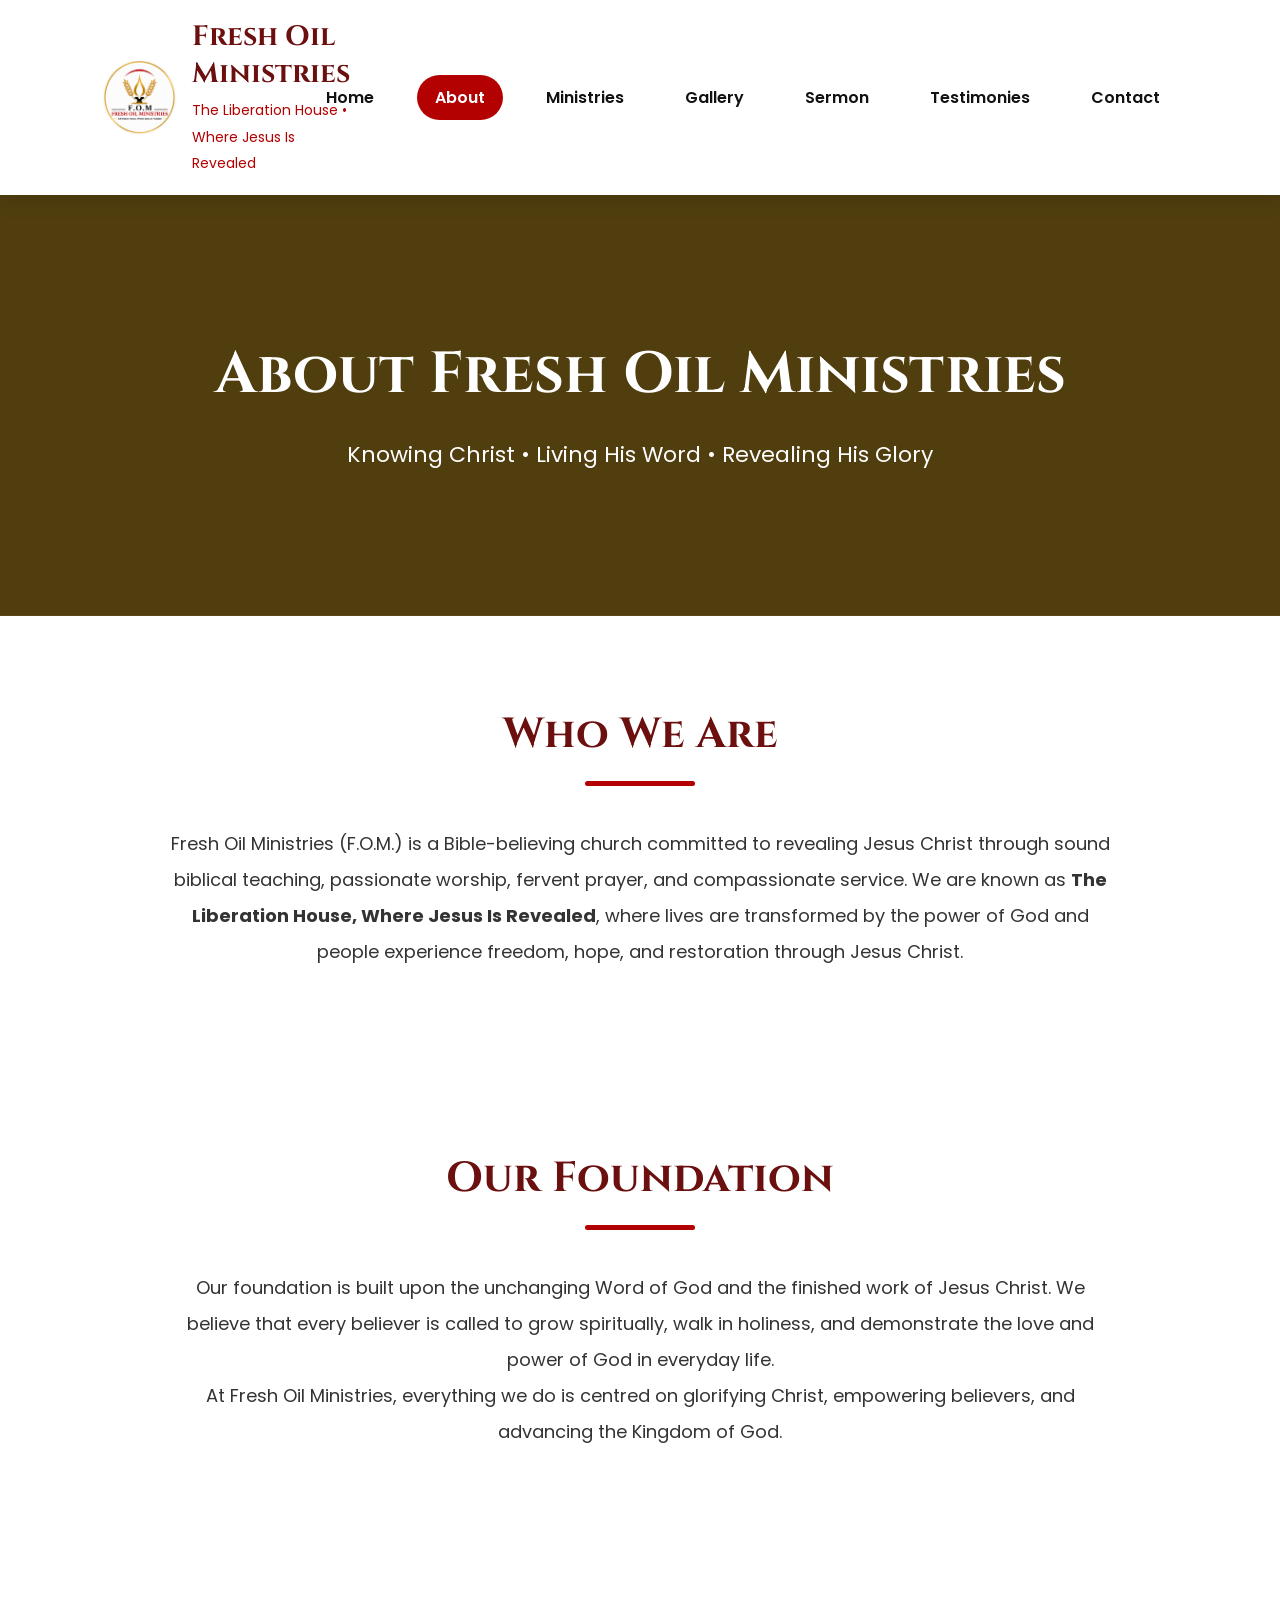
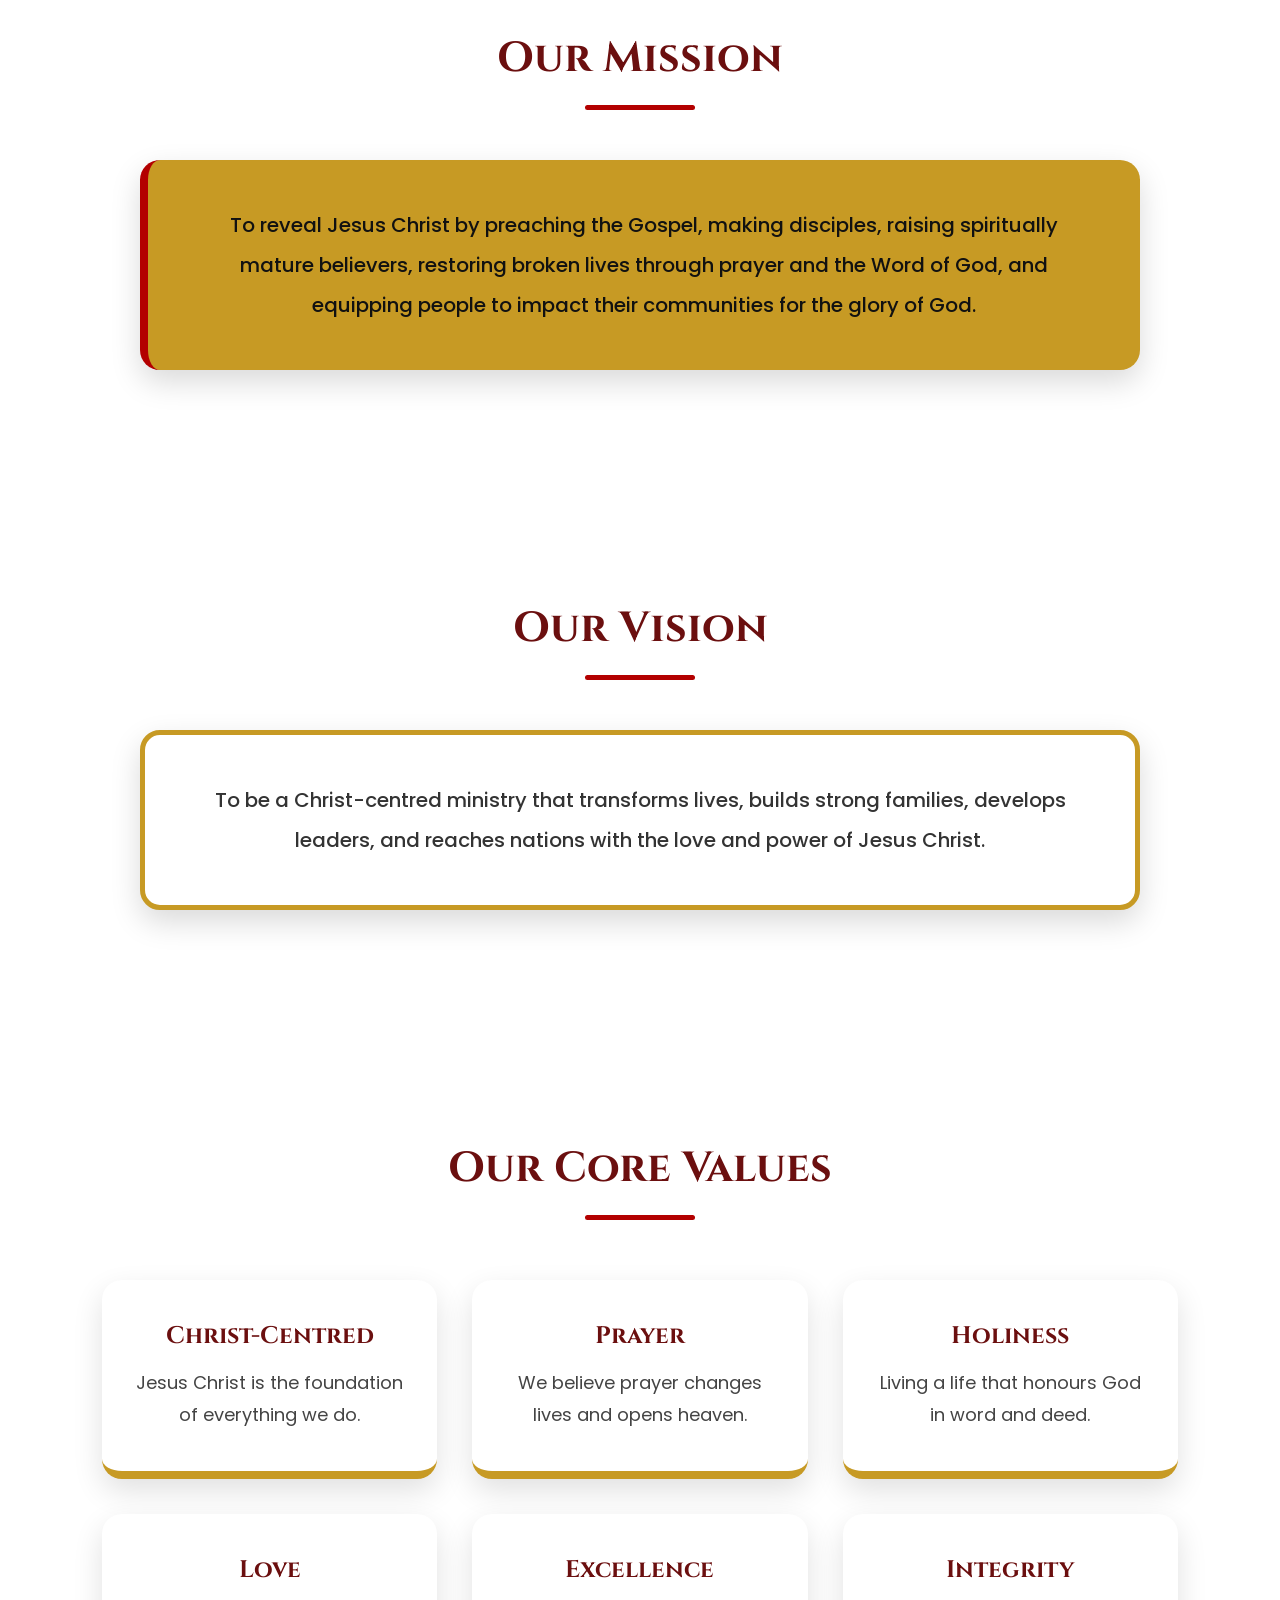
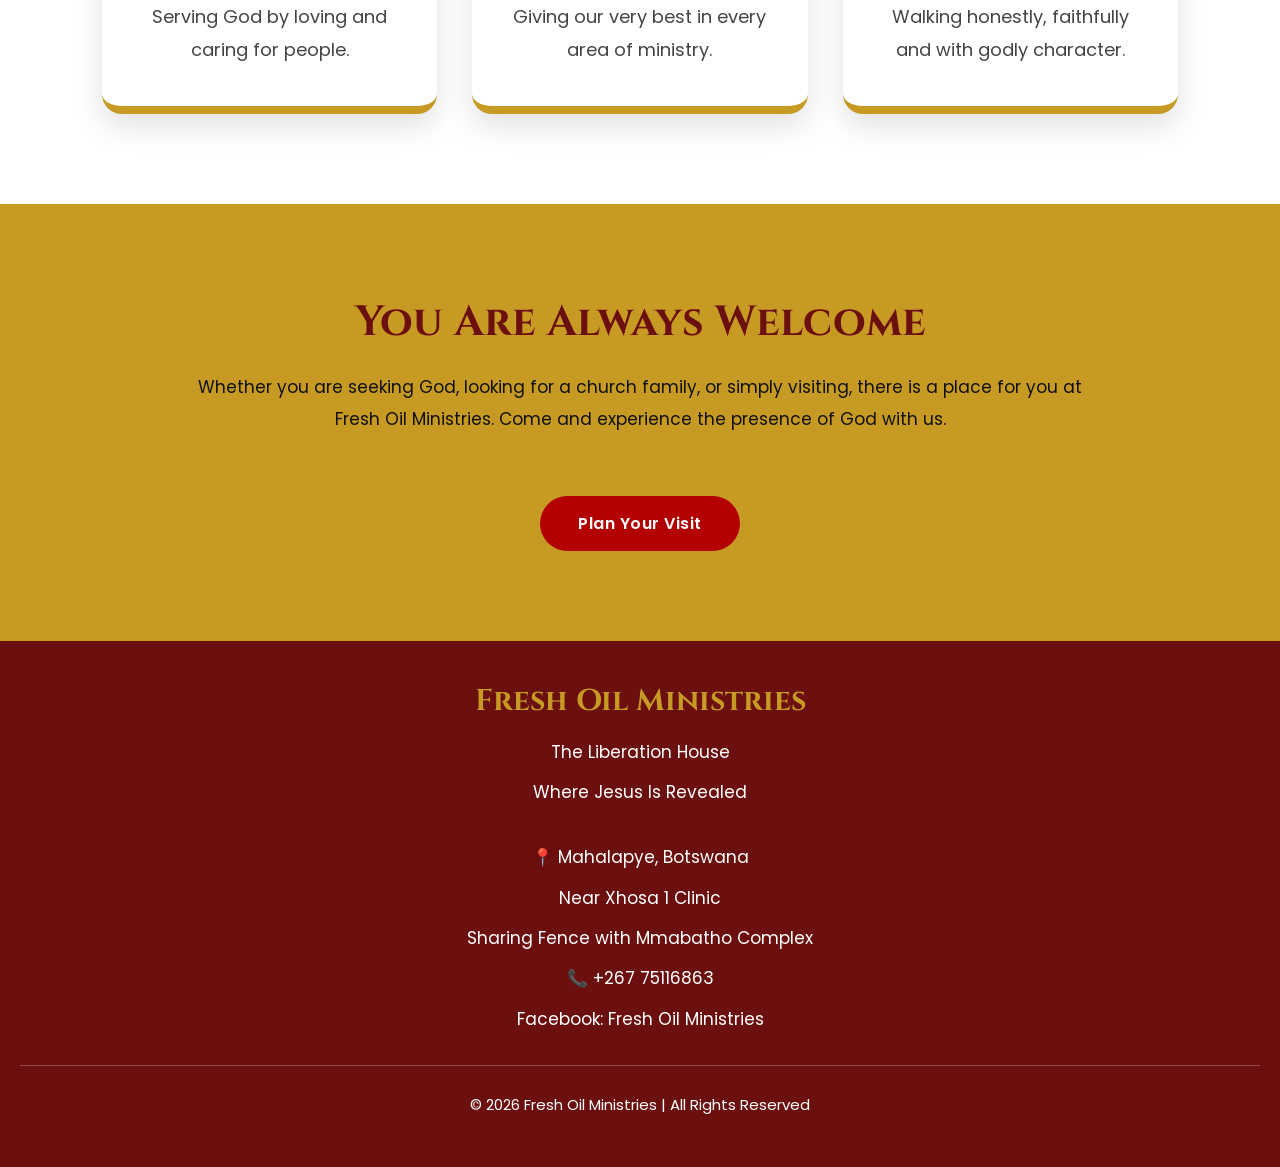
==== commit 542c75d2: "Add files via upload" ====
--- a/about.html
+++ b/about.html
@@ -18,7 +18,7 @@
 
     <div class="logo-area" id="logoToggle">
 
-        <img src="images/logo.jpg" alt="Fresh Oil Ministries Logo">
+        <img src="FOM LOGO.png" alt="Fresh Oil Ministries Logo">
 
         <div>
 
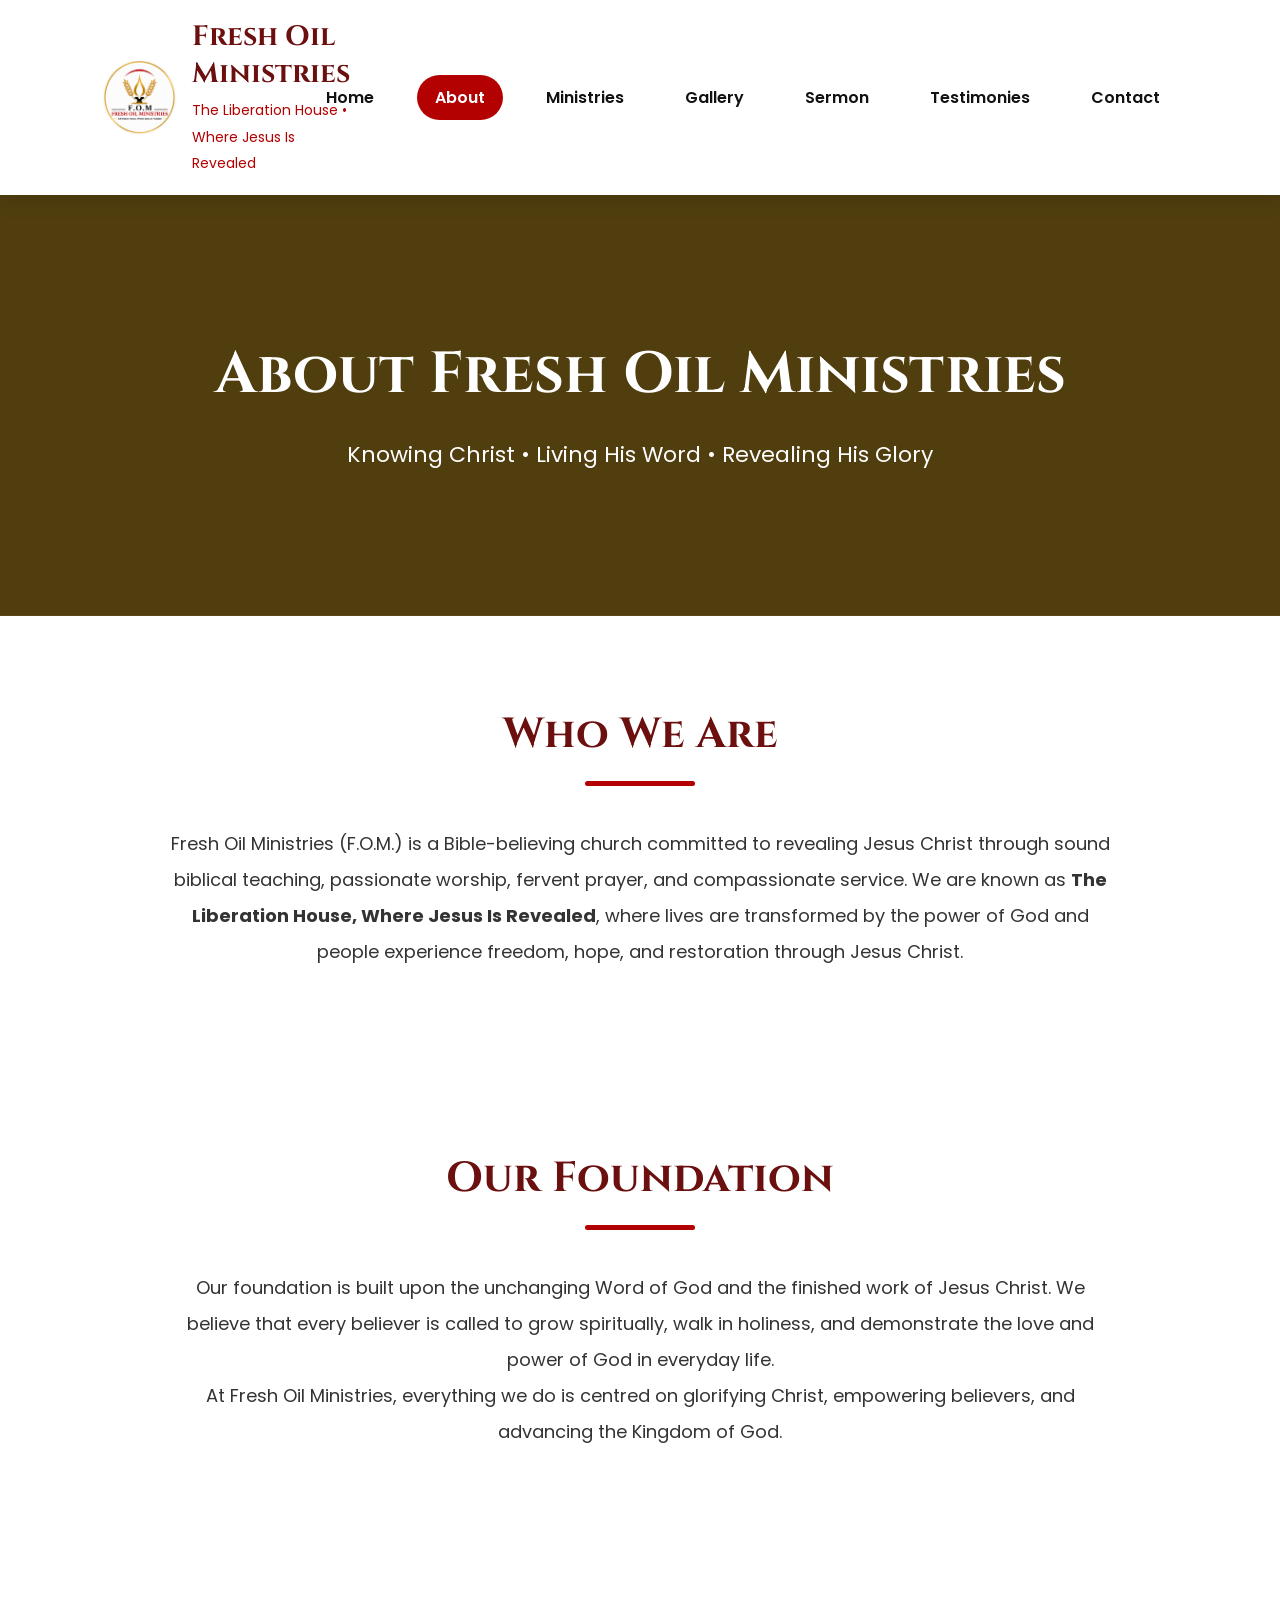
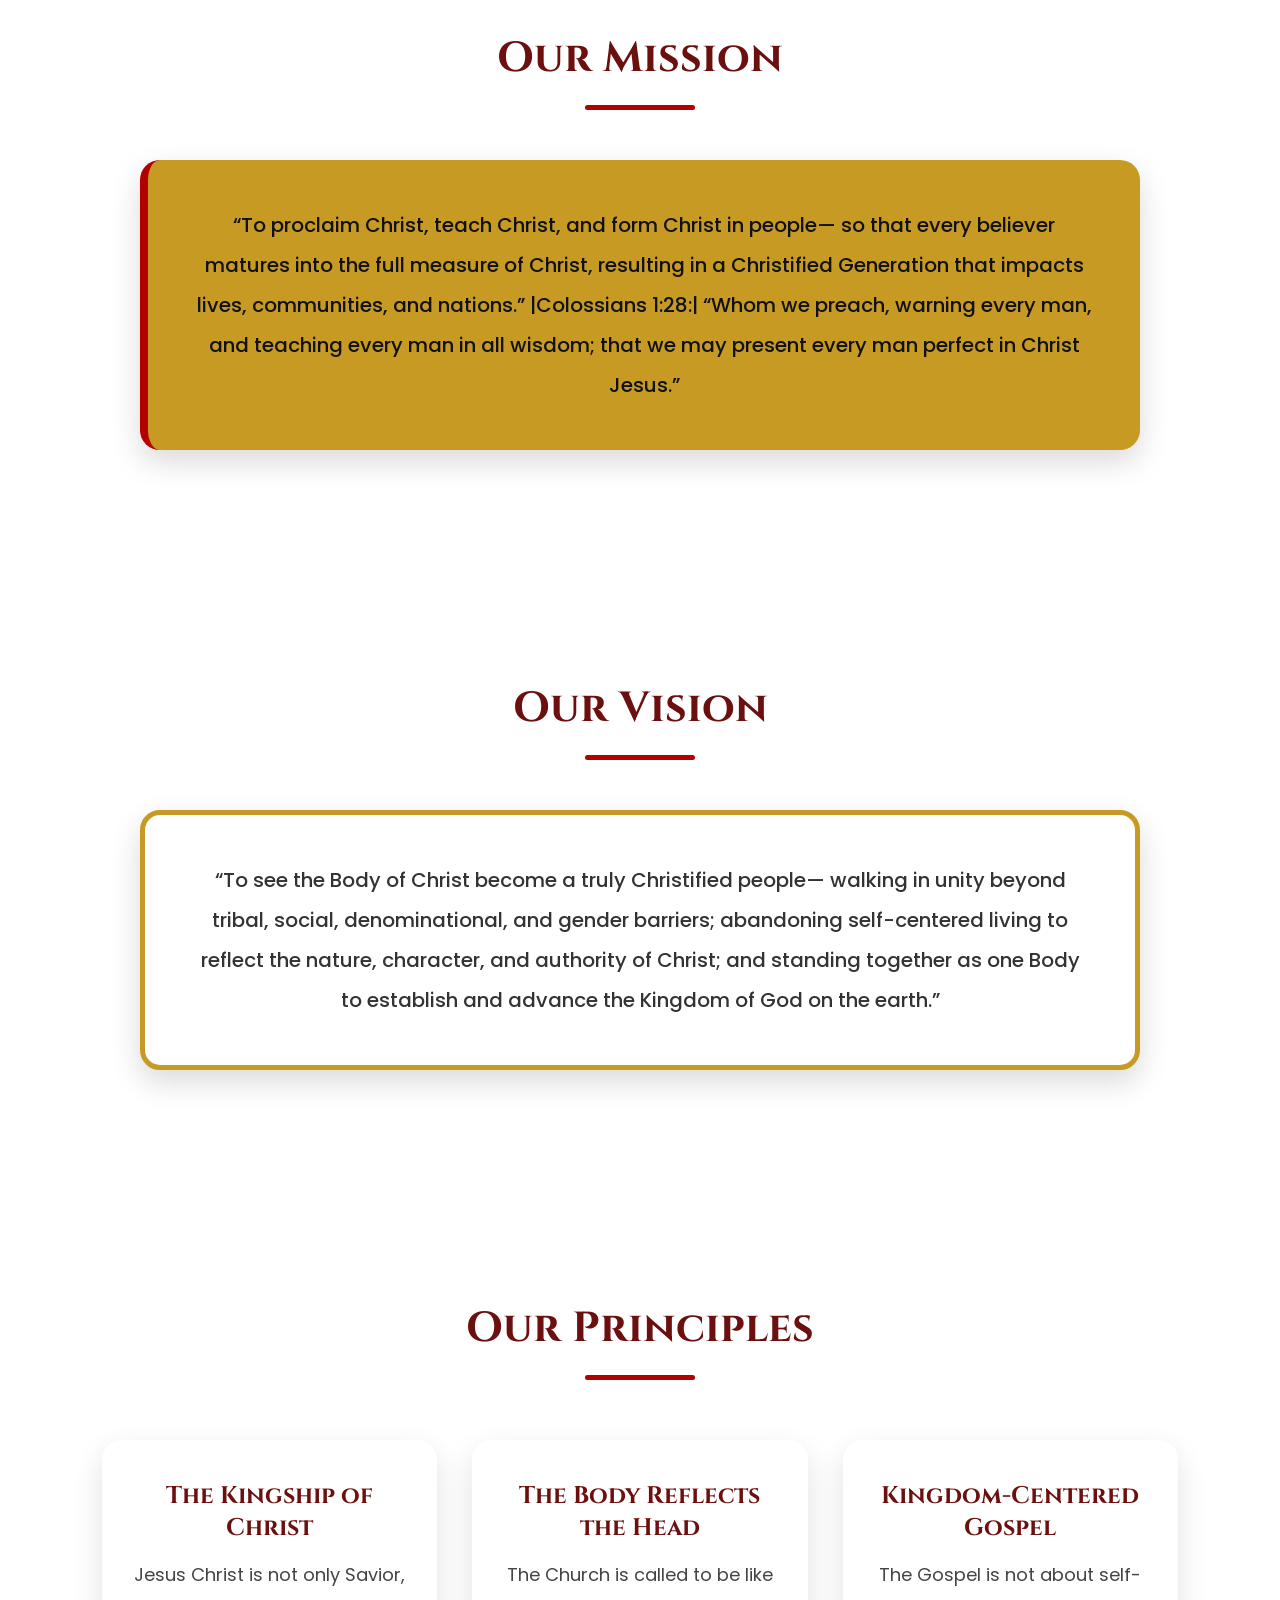
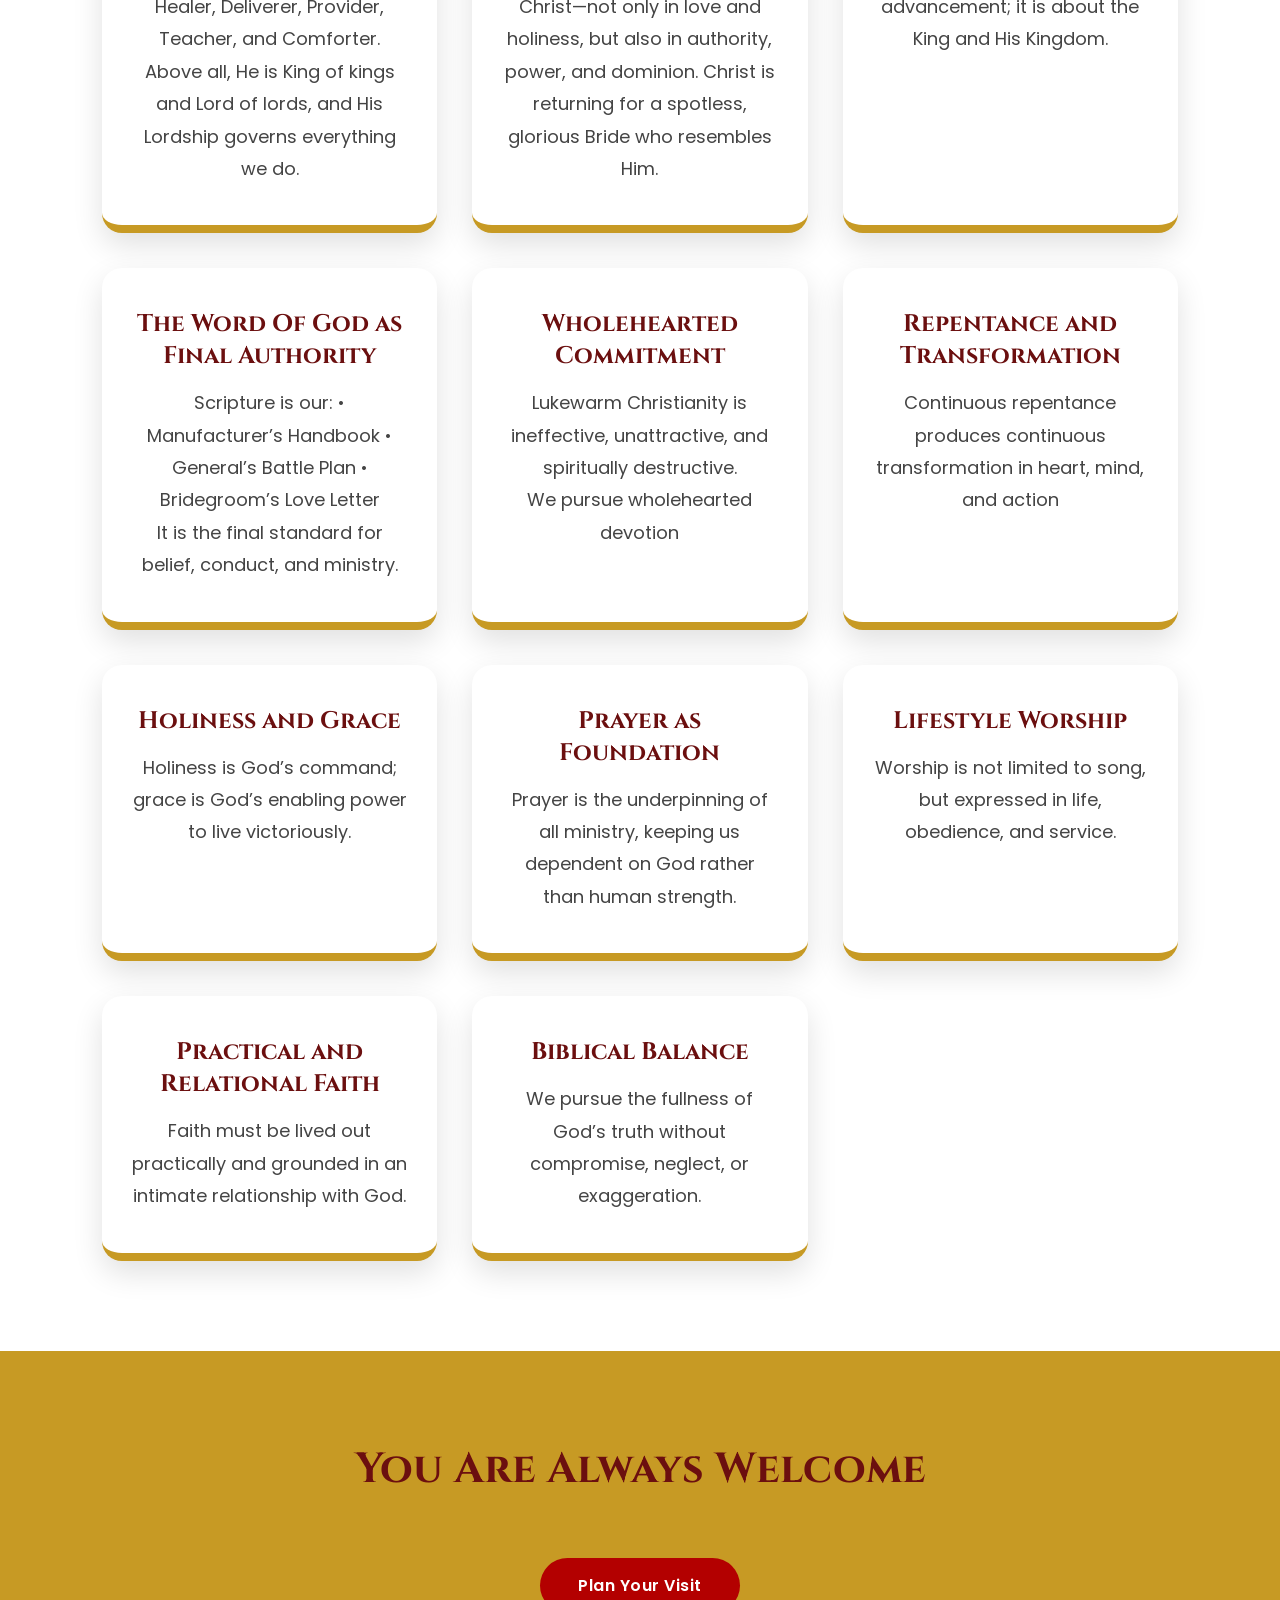
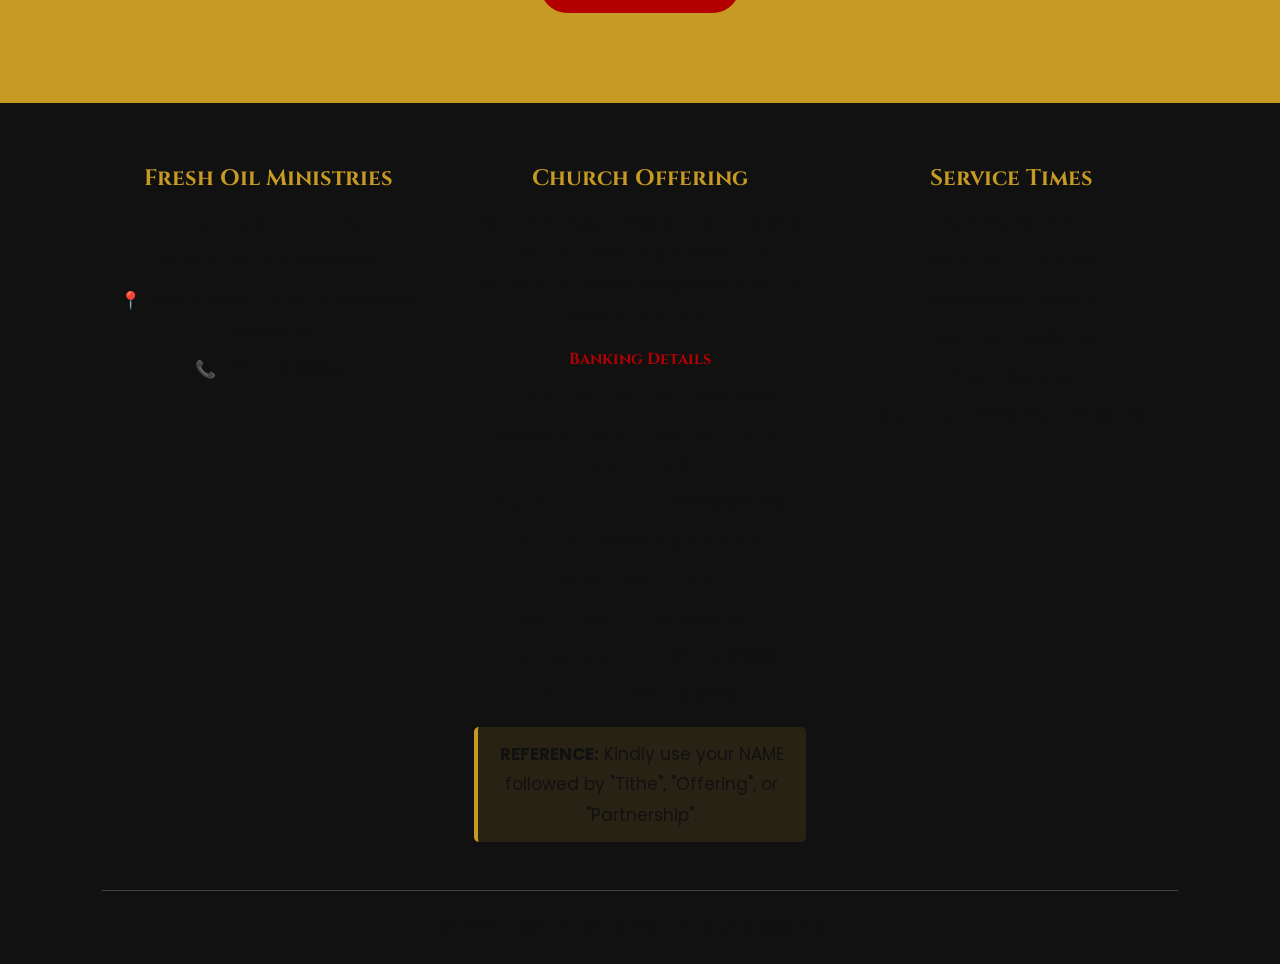
==== commit bfac2f65: "Add files via upload" ====
--- a/about.html
+++ b/about.html
@@ -84,7 +84,7 @@
 
 <h2>Our Foundation</h2>
 
-<div class="gold-line"></div>
+             <div class="gold-line"></div>
 
 <p>
 
@@ -107,99 +107,142 @@
 
 <h2>Our Mission</h2>
 
+            <div class="gold-line"></div>
+
+         <div class="mission-box">
+
+<p>
+
+“To proclaim Christ, teach Christ, and form Christ in people—
+so that every believer matures into the full measure of Christ,
+resulting in a Christified Generation that impacts lives, communities, and nations.”
+
+                         |Colossians 1:28:|
+  “Whom we preach, warning every man, and teaching every man in all wisdom;
+   that we may present every man perfect in Christ Jesus.”
+
+</p>
+
+         </div>
+
+</section>
+
+<section class="content-section">
+
+<h2>Our Vision</h2>
+
+           <div class="gold-line"></div>
+
+        <div class="vision-box">
+
+<p>
+
+“To see the Body of Christ become a truly Christified people—
+walking in unity beyond tribal, social, denominational, and gender barriers;
+abandoning self-centered living to reflect the nature, character, and authority of Christ;
+and standing together as one Body to establish and advance the Kingdom of God on the earth.”
+
+</p>
+
+            </div>
+
+</section>
+
+<section class="content-section">
+
+<h2>Our Principles
+    
+</h2>
+
 <div class="gold-line"></div>
 
-<div class="mission-box">
-
-<p>
-
-To reveal Jesus Christ by preaching the Gospel, making disciples,
-raising spiritually mature believers, restoring broken lives through
-prayer and the Word of God, and equipping people to impact their
-communities for the glory of God.
-
-</p>
-
-</div>
-
-</section>
-
-<section class="content-section">
-
-<h2>Our Vision</h2>
-
-<div class="gold-line"></div>
-
-<div class="vision-box">
-
-<p>
-
-To be a Christ-centred ministry that transforms lives,
-builds strong families, develops leaders,
-and reaches nations with the love and power of Jesus Christ.
-
-</p>
-
-</div>
-
-</section>
-
-<section class="content-section">
-
-<h2>Our Core Values</h2>
-
-<div class="gold-line"></div>
-
 <div class="values-grid">
 
 <div class="value-card">
 
-<h3>Christ-Centred</h3>
-
-<p>Jesus Christ is the foundation of everything we do.</p>
-
-</div>
-
-<div class="value-card">
-
-<h3>Prayer</h3>
-
-<p>We believe prayer changes lives and opens heaven.</p>
-
-</div>
-
-<div class="value-card">
-
-<h3>Holiness</h3>
-
-<p>Living a life that honours God in word and deed.</p>
+<h3>The Kingship of Christ</h3>
+
+<p>Jesus Christ is not only Savior, Healer, Deliverer, Provider, Teacher, and Comforter.
+Above all, He is King of kings and Lord of lords, and His Lordship governs everything we do.</p>
+
+</div>
+
+<div class="value-card">
+
+<h3>The Body Reflects the Head</h3>
+
+<p>The Church is called to be like Christ—not only in love and holiness, but also in authority, power, and dominion.
+Christ is returning for a spotless, glorious Bride who resembles Him.</p>
+
+</div>
+
+<div class="value-card">
+
+<h3>Kingdom-Centered Gospel</h3>
+
+<p>The Gospel is not about self-advancement; it is about the King and His Kingdom.</p>
 
 </div>
 
 <div class="value-card">
                                                                    
-<h3>Love</h3>
-
-<p>Serving God by loving and caring for people.</p>
-
-</div>
-
-<div class="value-card">
-
-<h3>Excellence</h3>
-
-<p>Giving our very best in every area of ministry.</p>
-
-</div>
-
-<div class="value-card">
-
-<h3>Integrity</h3>
-
-<p>Walking honestly, faithfully and with godly character.</p>
-
-</div>
-
+<h3>The Word Of God as Final Authority</h3>
+
+<p>Scripture is our:
+• Manufacturer’s Handbook
+• General’s Battle Plan
+• Bridegroom’s Love Letter</p>
+<p>It is the final standard for belief, conduct, and ministry.</p>
+</div>
+
+<div class="value-card">
+
+<h3>Wholehearted Commitment</h3>
+
+<p>Lukewarm Christianity is ineffective, unattractive, and spiritually destructive.</p>
+<p>We pursue wholehearted devotion</p>
+</div>
+
+<div class="value-card">
+
+<h3>Repentance and Transformation</h3>
+
+<p>Continuous repentance produces continuous transformation in heart, mind, and action</p>
+</div>
+
+<div class="value-card">
+
+<h3>Holiness and Grace</h3>
+
+<p>Holiness is God’s command; grace is God’s enabling power to live victoriously.</p>
+</div>
+
+<div class="value-card">
+
+<h3>Prayer as Foundation</h3>
+
+<p>Prayer is the underpinning of all ministry, keeping us dependent on God rather than human strength.</p>
+</div>
+
+<div class="value-card">
+
+<h3>Lifestyle Worship</h3>
+
+<p>Worship is not limited to song, but expressed in life, obedience, and service.</p>
+</div>
+
+<div class="value-card">
+
+<h3>Practical and Relational Faith</h3>
+
+<p>Faith must be lived out practically and grounded in an intimate relationship with God.</p>
+</div>
+
+<div class="value-card">
+
+<h3>Biblical Balance</h3>
+
+<p>We pursue the fullness of God’s truth without compromise, neglect, or exaggeration.</p>
 </div>
 
 </section>
@@ -208,49 +251,64 @@
 
 <h2>You Are Always Welcome</h2>
 
-<p>
-
-Whether you are seeking God, looking for a church family,
-or simply visiting, there is a place for you at Fresh Oil Ministries.
-
-Come and experience the presence of God with us.
-
-</p>
+<p></p>
 
 <a href="contact.html" class="btn">Plan Your Visit</a>
 
 </section>
 
-<footer>
-
-<div class="footer-content">
-
-<h3>Fresh Oil Ministries</h3>
-
-<p>The Liberation House</p>
-
-<p>Where Jesus Is Revealed</p>
-
-<br>
-
-<p>📍 Mahalapye, Botswana</p>
-
-<p>Near Xhosa 1 Clinic</p>
-
-<p>Sharing Fence with Mmabatho Complex</p>
-
-<p>📞 +267 75116863</p>
-
-<p>Facebook: Fresh Oil Ministries</p>
-
-</div>
-
-<p class="copyright">
-
-© 2026 Fresh Oil Ministries | All Rights Reserved
-
-</p>
-
+<footer class="footer">
+    <div class="footer-container">
+
+        <div class="footer-column">
+            <h3>Fresh Oil Ministries</h3>
+            <p><strong>The Liberation House</strong></p>
+            <p>Where Jesus Is Revealed</p>
+            <p>📍 Near Xhosa 1 Clinic, Mahalapye, Botswana</p>
+            <p>📞 +267 75116863</p>
+        </div>
+
+        <div class="footer-column">
+            <h3>Church Offering</h3>
+            <p>
+                Your offerings, tithes, and partnership contributions
+                help support the ministry, outreach programs, and the work of the Lord.
+            </p>
+
+            <h4>Banking Details</h4>
+
+            <p><strong>BANK:</strong> FNB-FIRST NATIONAL BANK </p>
+            <p><strong>ACCOUNT NAME:</strong> Fresh Oil Church Mahalapye</p>
+            <p><strong>ACCOUNT NUMBER:</strong> 62523334225</p>
+            <p><strong>BRANCH:</strong> Mahalapye Branch</p>
+            <p><strong>BRANCH CODE:</strong> 02824</p>
+            <p><strong>SWIFT CODE:</strong> FIRNBWGXXXX</p>
+            <p><strong>ORANGE MONEY:</strong> +267 75116863</p>
+            <p><strong>EWALLET:</strong> +267 73192301</p>
+
+            <p class="giving-note">
+                <strong>REFERENCE:</strong> Kindly use your NAME followed by
+                "Tithe", "Offering", or "Partnership".
+            </p>
+        </div>
+
+        <div class="footer-column">
+            <h3>Service Times</h3>
+            <p>Sunday Service</p>
+            <p>09:00 AM – 01:00 PM</p>
+
+            <p>Wednesday Service</p>
+            <p>06:00 PM – 09:00 PM</p>
+
+            <p>Youth Service</p>
+            <p>Saturday | 02:00 PM – 04:00 PM</p>
+        </div>
+
+    </div>
+
+    <div class="footer-bottom">
+        <p>&copy; 2026 Fresh Oil Ministries | All Rights Reserved.</p>
+    </div>
 </footer>
 
 <script src="script.js"></script>
--- a/styles.css
+++ b/styles.css
@@ -430,46 +430,47 @@
                     FOOTER
 =======================================================*/
 
-footer{
-
-background:#6B0F0F;
-
-color:white;
-
-text-align:center;
-
-padding:60px 20px;
-
-}
-
-footer h3{
-
-color:#C79A24;
-
-margin-bottom:20px;
-
-font-size:30px;
-
-}
-
-footer p{
-
-color:white;
-
-margin-bottom:8px;
-
-}
-
-footer .copyright{
-
-margin-top:30px;
-
-font-size:15px;
-
-border-top:1px solid rgba(255,255,255,.25);
-
-padding-top:25px;
-
+.footer {
+    background: #111;
+    color: #fff;
+    padding: 60px 8% 20px;
+}
+
+.footer-container {
+    display: grid;
+    grid-template-columns: repeat(auto-fit, minmax(280px, 1fr));
+    gap: 40px;
+}
+
+.footer-column h3 {
+    color: #C79A24;
+    margin-bottom: 15px;
+    font-size: 1.4rem;
+}
+
+.footer-column h4 {
+    color: #B30000;
+    margin: 18px 0 10px;
+}
+
+.footer-column p {
+    line-height: 1.8;
+    margin-bottom: 8px;
+}
+
+.giving-note {
+    margin-top: 15px;
+    padding: 12px;
+    background: rgba(199,154,36,0.12);
+    border-left: 4px solid #C79A24;
+    border-radius: 5px;
+}
+
+.footer-bottom {
+    text-align: center;
+    margin-top: 40px;
+    padding-top: 20px;
+    border-top: 1px solid rgba(255,255,255,0.2);
 }
 
 /*======================================================
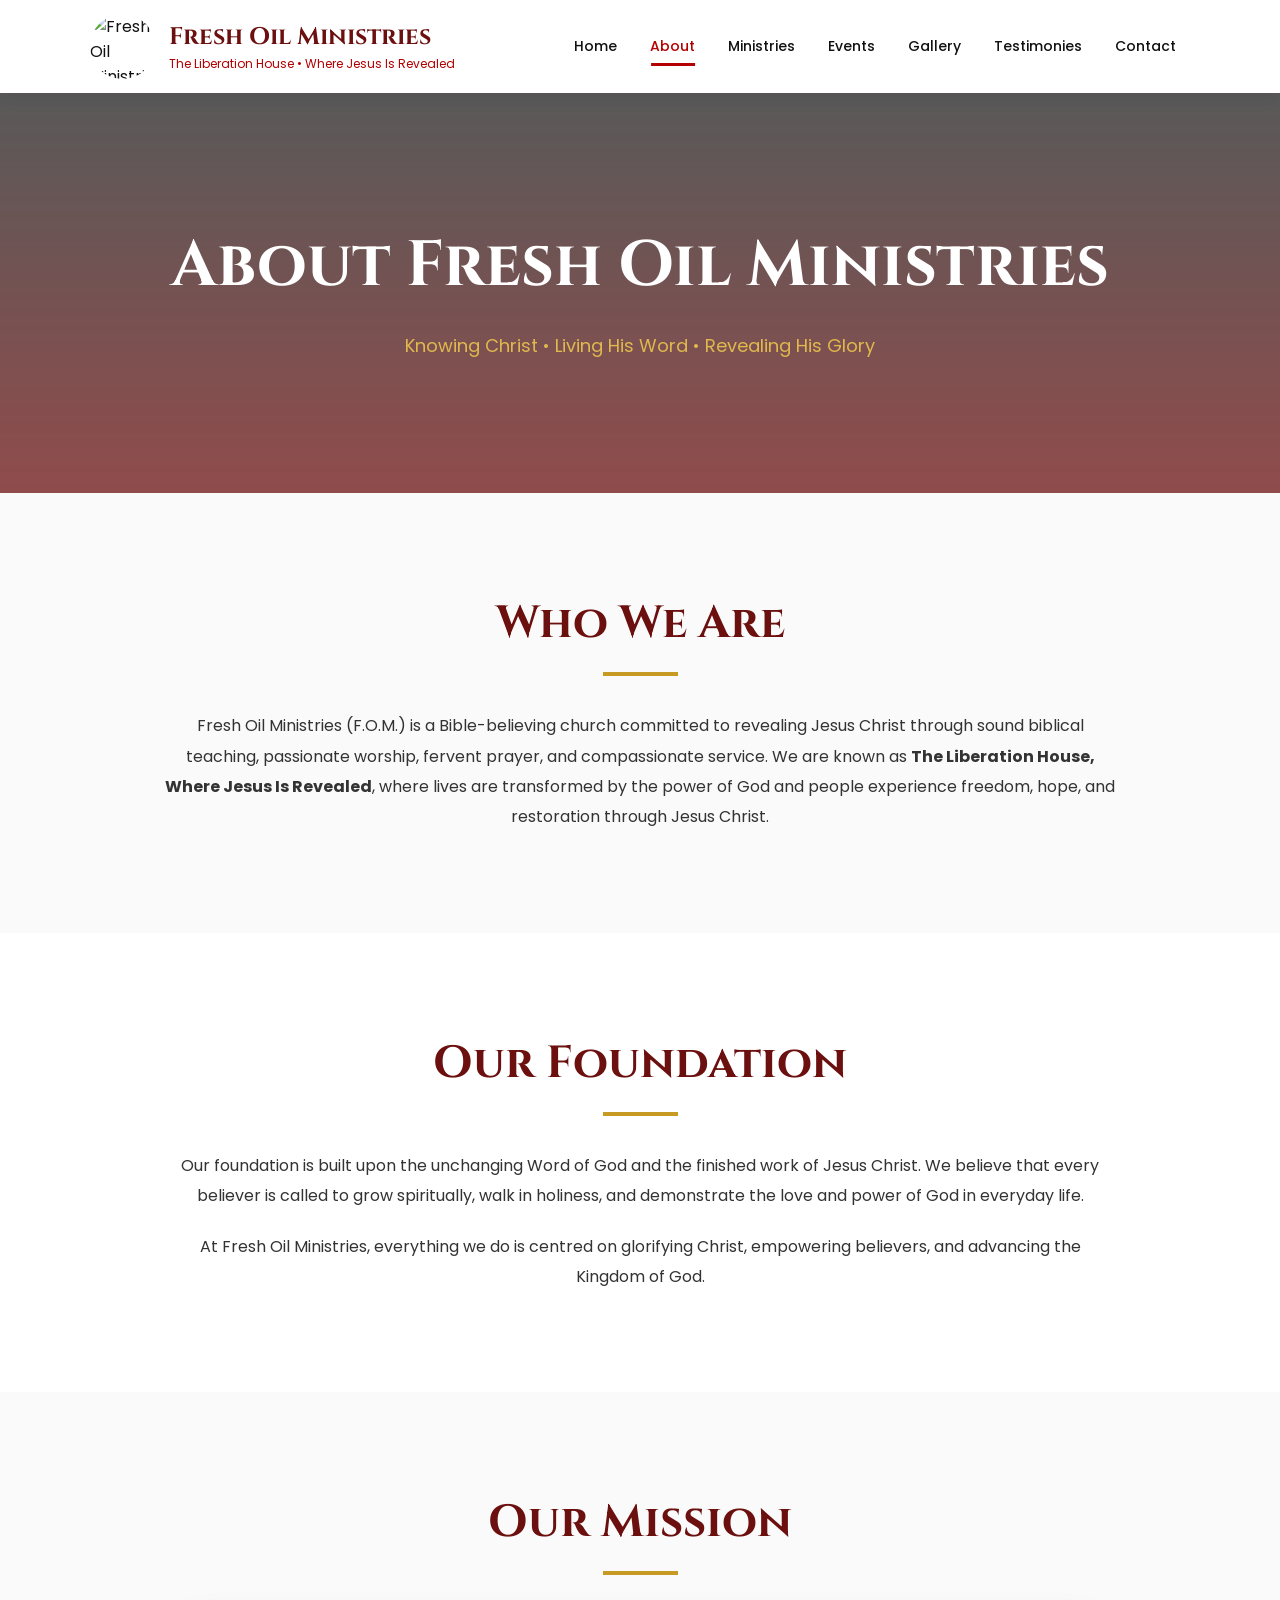
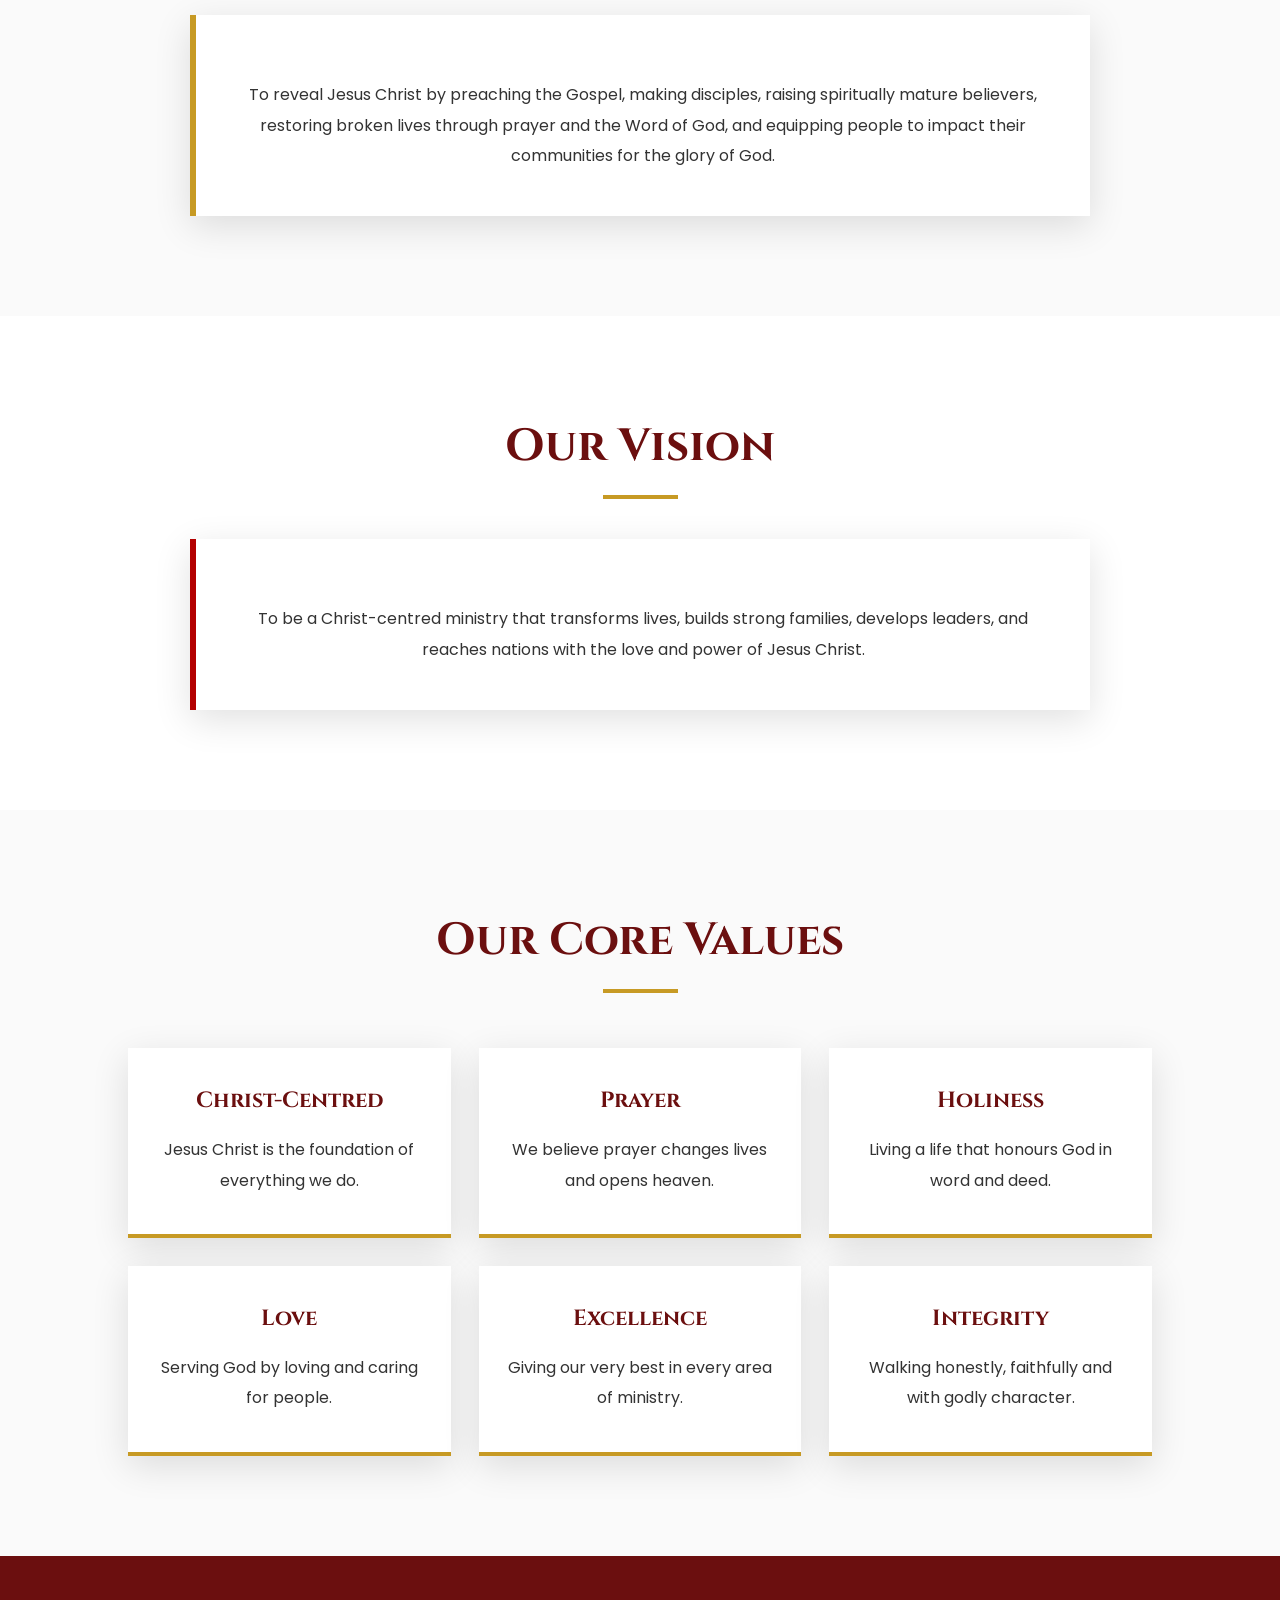
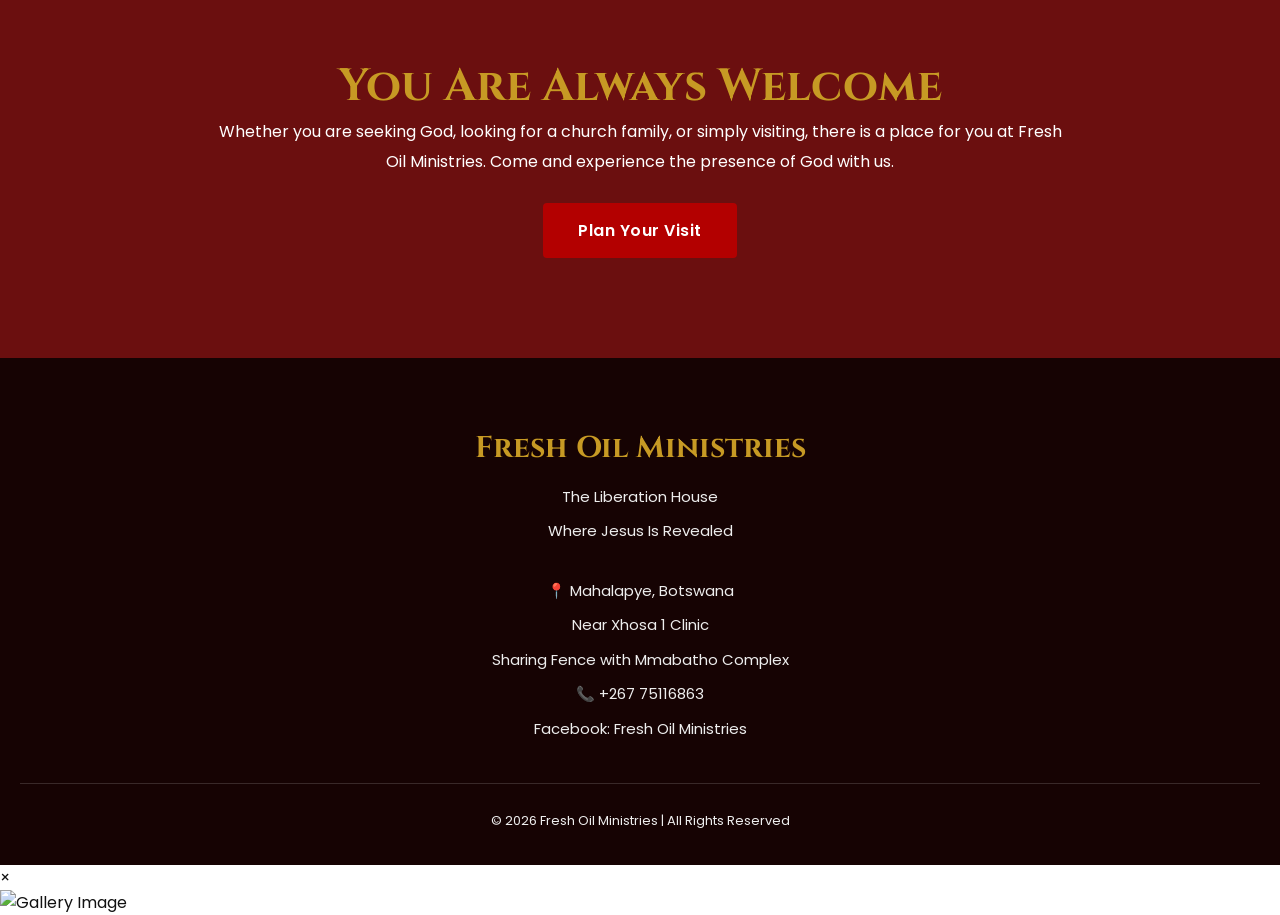
==== commit 6bfe0290: "Add files via upload" ====
--- a/about.html
+++ b/about.html
@@ -18,7 +18,7 @@
 
     <div class="logo-area" id="logoToggle">
 
-        <img src="FOM LOGO.png" alt="Fresh Oil Ministries Logo">
+        <img src="images/logo.jpg" alt="Fresh Oil Ministries Logo">
 
         <div>
 
@@ -40,9 +40,9 @@
 
             <li><a href="ministries.html">Ministries</a></li>
 
+            <li><a href="events.html">Events</a></li>
+
             <li><a href="photos.html">Gallery</a></li>
-
-             <li><a href="sermon.html">Sermon</a></li>
 
             <li><a href="testimonies.html">Testimonies</a></li>
 
@@ -84,7 +84,7 @@
 
 <h2>Our Foundation</h2>
 
-             <div class="gold-line"></div>
+<div class="gold-line"></div>
 
 <p>
 
@@ -107,23 +107,20 @@
 
 <h2>Our Mission</h2>
 
-            <div class="gold-line"></div>
-
-         <div class="mission-box">
-
-<p>
-
-“To proclaim Christ, teach Christ, and form Christ in people—
-so that every believer matures into the full measure of Christ,
-resulting in a Christified Generation that impacts lives, communities, and nations.”
-
-                         |Colossians 1:28:|
-  “Whom we preach, warning every man, and teaching every man in all wisdom;
-   that we may present every man perfect in Christ Jesus.”
-
-</p>
-
-         </div>
+<div class="gold-line"></div>
+
+<div class="mission-box">
+
+<p>
+
+To reveal Jesus Christ by preaching the Gospel, making disciples,
+raising spiritually mature believers, restoring broken lives through
+prayer and the Word of God, and equipping people to impact their
+communities for the glory of God.
+
+</p>
+
+</div>
 
 </section>
 
@@ -131,28 +128,25 @@
 
 <h2>Our Vision</h2>
 
-           <div class="gold-line"></div>
-
-        <div class="vision-box">
-
-<p>
-
-“To see the Body of Christ become a truly Christified people—
-walking in unity beyond tribal, social, denominational, and gender barriers;
-abandoning self-centered living to reflect the nature, character, and authority of Christ;
-and standing together as one Body to establish and advance the Kingdom of God on the earth.”
-
-</p>
-
-            </div>
-
-</section>
-
-<section class="content-section">
-
-<h2>Our Principles
-    
-</h2>
+<div class="gold-line"></div>
+
+<div class="vision-box">
+
+<p>
+
+To be a Christ-centred ministry that transforms lives,
+builds strong families, develops leaders,
+and reaches nations with the love and power of Jesus Christ.
+
+</p>
+
+</div>
+
+</section>
+
+<section class="content-section">
+
+<h2>Our Core Values</h2>
 
 <div class="gold-line"></div>
 
@@ -160,89 +154,52 @@
 
 <div class="value-card">
 
-<h3>The Kingship of Christ</h3>
-
-<p>Jesus Christ is not only Savior, Healer, Deliverer, Provider, Teacher, and Comforter.
-Above all, He is King of kings and Lord of lords, and His Lordship governs everything we do.</p>
-
-</div>
-
-<div class="value-card">
-
-<h3>The Body Reflects the Head</h3>
-
-<p>The Church is called to be like Christ—not only in love and holiness, but also in authority, power, and dominion.
-Christ is returning for a spotless, glorious Bride who resembles Him.</p>
-
-</div>
-
-<div class="value-card">
-
-<h3>Kingdom-Centered Gospel</h3>
-
-<p>The Gospel is not about self-advancement; it is about the King and His Kingdom.</p>
-
-</div>
-
-<div class="value-card">
-                                                                   
-<h3>The Word Of God as Final Authority</h3>
-
-<p>Scripture is our:
-• Manufacturer’s Handbook
-• General’s Battle Plan
-• Bridegroom’s Love Letter</p>
-<p>It is the final standard for belief, conduct, and ministry.</p>
-</div>
-
-<div class="value-card">
-
-<h3>Wholehearted Commitment</h3>
-
-<p>Lukewarm Christianity is ineffective, unattractive, and spiritually destructive.</p>
-<p>We pursue wholehearted devotion</p>
-</div>
-
-<div class="value-card">
-
-<h3>Repentance and Transformation</h3>
-
-<p>Continuous repentance produces continuous transformation in heart, mind, and action</p>
-</div>
-
-<div class="value-card">
-
-<h3>Holiness and Grace</h3>
-
-<p>Holiness is God’s command; grace is God’s enabling power to live victoriously.</p>
-</div>
-
-<div class="value-card">
-
-<h3>Prayer as Foundation</h3>
-
-<p>Prayer is the underpinning of all ministry, keeping us dependent on God rather than human strength.</p>
-</div>
-
-<div class="value-card">
-
-<h3>Lifestyle Worship</h3>
-
-<p>Worship is not limited to song, but expressed in life, obedience, and service.</p>
-</div>
-
-<div class="value-card">
-
-<h3>Practical and Relational Faith</h3>
-
-<p>Faith must be lived out practically and grounded in an intimate relationship with God.</p>
-</div>
-
-<div class="value-card">
-
-<h3>Biblical Balance</h3>
-
-<p>We pursue the fullness of God’s truth without compromise, neglect, or exaggeration.</p>
+<h3>Christ-Centred</h3>
+
+<p>Jesus Christ is the foundation of everything we do.</p>
+
+</div>
+
+<div class="value-card">
+
+<h3>Prayer</h3>
+
+<p>We believe prayer changes lives and opens heaven.</p>
+
+</div>
+
+<div class="value-card">
+
+<h3>Holiness</h3>
+
+<p>Living a life that honours God in word and deed.</p>
+
+</div>
+
+<div class="value-card">
+
+<h3>Love</h3>
+
+<p>Serving God by loving and caring for people.</p>
+
+</div>
+
+<div class="value-card">
+
+<h3>Excellence</h3>
+
+<p>Giving our very best in every area of ministry.</p>
+
+</div>
+
+<div class="value-card">
+
+<h3>Integrity</h3>
+
+<p>Walking honestly, faithfully and with godly character.</p>
+
+</div>
+
 </div>
 
 </section>
@@ -251,64 +208,49 @@
 
 <h2>You Are Always Welcome</h2>
 
-<p></p>
+<p>
+
+Whether you are seeking God, looking for a church family,
+or simply visiting, there is a place for you at Fresh Oil Ministries.
+
+Come and experience the presence of God with us.
+
+</p>
 
 <a href="contact.html" class="btn">Plan Your Visit</a>
 
 </section>
 
-<footer class="footer">
-    <div class="footer-container">
-
-        <div class="footer-column">
-            <h3>Fresh Oil Ministries</h3>
-            <p><strong>The Liberation House</strong></p>
-            <p>Where Jesus Is Revealed</p>
-            <p>📍 Near Xhosa 1 Clinic, Mahalapye, Botswana</p>
-            <p>📞 +267 75116863</p>
-        </div>
-
-        <div class="footer-column">
-            <h3>Church Offering</h3>
-            <p>
-                Your offerings, tithes, and partnership contributions
-                help support the ministry, outreach programs, and the work of the Lord.
-            </p>
-
-            <h4>Banking Details</h4>
-
-            <p><strong>BANK:</strong> FNB-FIRST NATIONAL BANK </p>
-            <p><strong>ACCOUNT NAME:</strong> Fresh Oil Church Mahalapye</p>
-            <p><strong>ACCOUNT NUMBER:</strong> 62523334225</p>
-            <p><strong>BRANCH:</strong> Mahalapye Branch</p>
-            <p><strong>BRANCH CODE:</strong> 02824</p>
-            <p><strong>SWIFT CODE:</strong> FIRNBWGXXXX</p>
-            <p><strong>ORANGE MONEY:</strong> +267 75116863</p>
-            <p><strong>EWALLET:</strong> +267 73192301</p>
-
-            <p class="giving-note">
-                <strong>REFERENCE:</strong> Kindly use your NAME followed by
-                "Tithe", "Offering", or "Partnership".
-            </p>
-        </div>
-
-        <div class="footer-column">
-            <h3>Service Times</h3>
-            <p>Sunday Service</p>
-            <p>09:00 AM – 01:00 PM</p>
-
-            <p>Wednesday Service</p>
-            <p>06:00 PM – 09:00 PM</p>
-
-            <p>Youth Service</p>
-            <p>Saturday | 02:00 PM – 04:00 PM</p>
-        </div>
-
-    </div>
-
-    <div class="footer-bottom">
-        <p>&copy; 2026 Fresh Oil Ministries | All Rights Reserved.</p>
-    </div>
+<footer>
+
+<div class="footer-content">
+
+<h3>Fresh Oil Ministries</h3>
+
+<p>The Liberation House</p>
+
+<p>Where Jesus Is Revealed</p>
+
+<br>
+
+<p>📍 Mahalapye, Botswana</p>
+
+<p>Near Xhosa 1 Clinic</p>
+
+<p>Sharing Fence with Mmabatho Complex</p>
+
+<p>📞 +267 75116863</p>
+
+<p>Facebook: Fresh Oil Ministries</p>
+
+</div>
+
+<p class="copyright">
+
+© 2026 Fresh Oil Ministries | All Rights Reserved
+
+</p>
+
 </footer>
 
 <script src="script.js"></script>
--- a/styles.css
+++ b/styles.css
@@ -1,3510 +1,1153 @@
-/*======================================================
-    FRESH OIL MINISTRIES
-    Main Stylesheet
-=======================================================*/
+/* ======================================================
+   FRESH OIL MINISTRIES
+   UNIFIED WEBSITE STYLESHEET
+   Main Colours:
+   Gold   #C79A24
+   Red    #B30000
+   Maroon #6B0F0F
+====================================================== */
+
+
+/* ======================================================
+   GOOGLE FONTS
+====================================================== */
 
 @import url('https://fonts.googleapis.com/css2?family=Cinzel:wght@400;500;600;700&family=Poppins:wght@300;400;500;600;700&display=swap');
 
-/*======================================================
-                    RESET
-=======================================================*/
-
-*{
-    margin:0;
-    padding:0;
-    box-sizing:border-box;
-}
-
-html{
-    scroll-behavior:smooth;
-}
-
-body{
-    font-family:'Poppins',sans-serif;
-    color:#111;
-    background:#C79A24;
-    overflow-x:hidden;
-}
-
-/*======================================================
-                    COLOURS
-=======================================================*/
-
-:root{
-
-    --gold:#C79A24;
-
-    --gold-light:#DDB449;
-
-    --red:#B30000;
-
-    --maroon:#6B0F0F;
-
-    --white:#ffffff;
-
-    --black:#111111;
-
-    --grey:#666666;
-
-    --shadow:0 10px 30px rgba(0,0,0,.15);
-
-}
-
-/*======================================================
-                    TYPOGRAPHY
-=======================================================*/
+
+/* ======================================================
+   RESET
+====================================================== */
+
+* {
+    margin: 0;
+    padding: 0;
+    box-sizing: border-box;
+}
+
+html {
+    scroll-behavior: smooth;
+}
+
+body {
+    font-family: 'Poppins', sans-serif;
+    background: #ffffff;
+    color: #111111;
+    overflow-x: hidden;
+}
+
+img {
+    max-width: 100%;
+    display: block;
+}
+
+a {
+    text-decoration: none;
+}
+
+ul {
+    list-style: none;
+}
+
+
+/* ======================================================
+   ROOT COLOURS
+====================================================== */
+
+:root {
+    --gold: #C79A24;
+    --gold-light: #E0B84D;
+    --red: #B30000;
+    --maroon: #6B0F0F;
+    --black: #111111;
+    --white: #ffffff;
+    --grey: #666666;
+    --light-grey: #f5f5f5;
+
+    --shadow: 0 10px 35px rgba(0, 0, 0, 0.12);
+}
+
+
+/* ======================================================
+   TYPOGRAPHY
+====================================================== */
 
 h1,
 h2,
 h3,
-h4{
-    font-family:'Cinzel',serif;
-}
-
-p{
-    color:#111;
-    line-height:1.9;
-    font-size:17px;
-}
-
-a{
-    text-decoration:none;
-}
-
-img{
-    max-width:100%;
-    display:block;
-}
-
-ul{
-    list-style:none;
-}
-
-/*======================================================
-                    BUTTONS
-=======================================================*/
-
-.btn{
-
-    display:inline-block;
-
-    margin-top:25px;
-
-    background:#B30000;
-
-    color:white;
-
-    padding:15px 38px;
-
-    border-radius:50px;
-
-    transition:.4s;
-
-    font-weight:600;
-
-    letter-spacing:.5px;
-
-}
-
-.btn:hover{
-
-    background:#6B0F0F;
-
-    transform:translateY(-6px);
-
-    box-shadow:0 10px 20px rgba(0,0,0,.25);
-
-}
-
-/*======================================================
-                WHITE DRAPE SECTION
-=======================================================*/
-
-.white-section{
-
-    background:white;
-
-    width:100%;
-
-    padding:90px 8%;
-
-    border-radius:90px 90px 0 0;
-
-    position:relative;
-
-}
-
-.white-section::before{
-
-content:"";
-
-position:absolute;
-
-top:-70px;
-
-left:0;
-
-width:100%;
-
-height:70px;
-
-background:white;
-
-border-radius:0 0 50% 50%;
-
-}
-
-/*======================================================
-                GOLD SECTION
-=======================================================*/
-
-.gold-section{
-
-background:#C79A24;
-
-padding:90px 8%;
-
-}
-
-/*======================================================
-                    GOLD LINE
-=======================================================*/
-
-.gold-line{
-
-width:110px;
-
-height:5px;
-
-margin:18px auto 40px;
-
-background:#B30000;
-
-border-radius:20px;
-
-}
-
-/*======================================================
-                    HEADER
-=======================================================*/
-
-header{
-    background:#ffffff;
-    display:flex;
-    justify-content:space-between;
-    align-items:center;
-    padding:18px 8%;
-    position:sticky;
-    top:0;
-    z-index:9999;
-    box-shadow:0 5px 20px rgba(0,0,0,.12);
-}
-
-.logo-area{
-    display:flex;
-    align-items:center;
-    gap:15px;
-    cursor:pointer;
-}
-
-.logo-area img{
-    width:75px;
-    height:75px;
-    border-radius:50%;
-    object-fit:cover;
-}
-
-.logo-area h1{
-    color:#6B0F0F;
-    font-size:28px;
-    margin-bottom:5px;
-}
-
-.logo-area p{
-    color:#B30000;
-    font-size:14px;
-}
-
-/*=========================
-        NAVIGATION
-=========================*/
-
-nav{
-    display:block;
-}
-
-nav ul{
-    display:flex;
-    align-items:center;
-    gap:25px;
-    list-style:none;
-}
-
-nav ul li{
-    list-style:none;
-}
-
-nav ul li a{
-    display:block;
-    padding:10px 18px;
-    color:#111;
-    font-weight:600;
-    border-radius:30px;
-    transition:.35s;
-}
-
-nav ul li a:hover{
-    background:#C79A24;
-    color:#ffffff;
-}
-
-nav ul li a.active{
-    background:#B30000;
-    color:#ffffff;
-}
-
-/*======================================================
-                MOBILE NAVIGATION
-======================================================*/
-
-@media screen and (max-width:900px){
-
-header{
-    flex-direction:column;
-    justify-content:center;
-    text-align:center;
-    padding:20px;
-}
-
-.logo-area{
-    flex-direction:column;
-    gap:10px;
-}
-
-.logo-area img{
-    width:90px;
-    height:90px;
-}
-
-nav{
-    display:none;
-    width:100%;
-    margin-top:15px;
-}
-
-nav.show-nav{
-    display:block;
-    animation:slideDown .4s ease;
-}
-
-nav ul{
-    flex-direction:column;
-    gap:0;
-    width:100%;
-}
-
-nav ul li{
-    width:100%;
-}
-
-nav ul li a{
-    width:100%;
-    padding:18px;
-    border-radius:0;
-    border-bottom:1px solid #dddddd;
-}
-
-}
-
-/*======================================================
-                DESKTOP
-======================================================*/
-
-@media screen and (min-width:901px){
-
-nav{
-    display:block !important;
-}
-
-}
-
-/*======================================================
-                MENU ANIMATION
-======================================================*/
-
-@keyframes slideDown{
-
-from{
-    opacity:0;
-    transform:translateY(-20px);
-}
-
-to{
-    opacity:1;
-    transform:translateY(0);
-}
-
-}
-
-/*======================================================
-                    PAGE BANNER
-=======================================================*/
-
-.page-banner{
-
-background:
-
-linear-gradient(rgba(0,0,0,.60),
-
-rgba(0,0,0,.60)),
-
-url(images/banner.jpg);
-
-background-size:cover;
-
-background-position:center;
-
-text-align:center;
-
-padding:140px 30px;
-
-color:white;
-
-}
-
-.page-banner h1{
-
-font-size:58px;
-
-margin-bottom:20px;
-
-color:white;
-
-}
-
-.page-banner p{
-
-font-size:22px;
-
-color:white;
-
-max-width:900px;
-
-margin:auto;
-
-}
-
-/*======================================================
-                CONTENT SECTION
-=======================================================*/
-
-.content-section{
-
-padding:90px 8%;
-
-text-align:center;
-
-background:white;
-
-}
-
-.content-section h2{
-
-font-size:42px;
-
-color:#6B0F0F;
-
-margin-bottom:15px;
-
-}
-
-.content-section p{
-
-max-width:950px;
-
-margin:auto;
-
-}
-
-/*======================================================
-                    FOOTER
-=======================================================*/
-
-.footer {
-    background: #111;
-    color: #fff;
-    padding: 60px 8% 20px;
-}
-
-.footer-container {
+h4 {
+    font-family: 'Cinzel', serif;
+}
+
+p {
+    font-size: 16px;
+    line-height: 1.9;
+    color: #333333;
+}
+
+section {
+    width: 100%;
+}
+
+
+/* ======================================================
+   BUTTONS
+====================================================== */
+
+.btn {
+    display: inline-block;
+    background: var(--red);
+    color: var(--white);
+    padding: 15px 35px;
+    margin-top: 25px;
+    border-radius: 4px;
+    font-weight: 600;
+    letter-spacing: 0.5px;
+    transition: 0.3s ease;
+}
+
+.btn:hover {
+    background: var(--maroon);
+    transform: translateY(-4px);
+    box-shadow: 0 10px 25px rgba(107, 15, 15, 0.3);
+}
+
+
+/* ======================================================
+   GOLD LINE
+====================================================== */
+
+.gold-line {
+    width: 75px;
+    height: 4px;
+    background: var(--gold);
+    margin: 18px auto 35px;
+}
+
+
+/* ======================================================
+   HEADER
+====================================================== */
+
+header {
+    width: 100%;
+    background: var(--white);
+    display: flex;
+    justify-content: space-between;
+    align-items: center;
+    padding: 14px 7%;
+    position: sticky;
+    top: 0;
+    z-index: 9999;
+    box-shadow: 0 3px 18px rgba(0, 0, 0, 0.08);
+}
+
+
+/* ======================================================
+   LOGO AREA
+====================================================== */
+
+.logo-area {
+    display: flex;
+    align-items: center;
+    gap: 14px;
+    cursor: pointer;
+}
+
+.logo-area img {
+    width: 65px;
+    height: 65px;
+    object-fit: cover;
+    border-radius: 50%;
+}
+
+.logo-area h1 {
+    font-size: 24px;
+    color: var(--maroon);
+    margin-bottom: 3px;
+}
+
+.logo-area p {
+    font-size: 12px;
+    color: var(--red);
+    line-height: 1.4;
+}
+
+
+/* ======================================================
+   NAVIGATION
+====================================================== */
+
+nav ul {
+    display: flex;
+    align-items: center;
+    gap: 5px;
+}
+
+nav ul li a {
+    display: block;
+    color: var(--black);
+    font-size: 14px;
+    font-weight: 500;
+    padding: 12px 14px;
+    transition: 0.3s ease;
+    position: relative;
+}
+
+
+/* Navigation underline */
+
+nav ul li a::after {
+    content: "";
+    width: 0;
+    height: 3px;
+    background: var(--gold);
+    position: absolute;
+    left: 50%;
+    bottom: 3px;
+    transform: translateX(-50%);
+    transition: 0.3s ease;
+}
+
+nav ul li a:hover::after {
+    width: 60%;
+}
+
+nav ul li a.active {
+    color: var(--red);
+}
+
+nav ul li a.active::after {
+    width: 60%;
+    background: var(--red);
+}
+
+
+/* ======================================================
+   HERO SECTION
+====================================================== */
+
+.hero {
+    min-height: 88vh;
+
+    background:
+        linear-gradient(
+            rgba(0, 0, 0, 0.58),
+            rgba(0, 0, 0, 0.68)
+        ),
+        url("images/hero.jpg");
+
+    background-size: cover;
+    background-position: center;
+
+    display: flex;
+    align-items: center;
+    justify-content: center;
+
+    text-align: center;
+    padding: 100px 20px;
+}
+
+.overlay {
+    max-width: 950px;
+    animation: fadeUp 1.2s ease;
+}
+
+.overlay h2 {
+    color: var(--gold);
+    font-size: 22px;
+    letter-spacing: 6px;
+    margin-bottom: 15px;
+}
+
+.overlay h1 {
+    color: var(--white);
+    font-size: clamp(45px, 7vw, 85px);
+    margin-bottom: 25px;
+    line-height: 1.2;
+}
+
+.overlay p {
+    color: var(--white);
+    max-width: 750px;
+    margin: auto;
+    font-size: 18px;
+}
+
+.overlay .btn {
+    margin-top: 35px;
+}
+
+
+/* ======================================================
+   PAGE BANNER
+====================================================== */
+
+.page-banner {
+    background:
+        linear-gradient(
+            rgba(0, 0, 0, 0.65),
+            rgba(107, 15, 15, 0.75)
+        ),
+        url("images/banner.jpg");
+
+    background-size: cover;
+    background-position: center;
+
+    text-align: center;
+    padding: 130px 20px;
+}
+
+.page-banner h1 {
+    color: var(--white);
+    font-size: clamp(38px, 5vw, 65px);
+    margin-bottom: 20px;
+}
+
+.page-banner p {
+    color: var(--gold-light);
+    max-width: 850px;
+    margin: auto;
+    font-size: 18px;
+}
+
+
+/* ======================================================
+   WELCOME SECTION
+====================================================== */
+
+.welcome {
+    background: var(--white);
+    padding: 100px 10%;
+    text-align: center;
+}
+
+.welcome h2 {
+    font-size: 42px;
+    color: var(--maroon);
+}
+
+.welcome p {
+    max-width: 900px;
+    margin: auto;
+}
+
+
+/* ======================================================
+   GENERAL CONTENT SECTION
+====================================================== */
+
+.content-section {
+    padding: 100px 10%;
+    text-align: center;
+    background: var(--white);
+}
+
+.content-section:nth-of-type(even) {
+    background: #fafafa;
+}
+
+.content-section h2 {
+    color: var(--maroon);
+    font-size: clamp(30px, 4vw, 45px);
+    margin-bottom: 10px;
+}
+
+.content-section p {
+    max-width: 950px;
+    margin: 20px auto 0;
+}
+
+
+/* ======================================================
+   SCRIPTURE SECTION
+====================================================== */
+
+.scripture {
+    background: var(--gold);
+    padding: 100px 10%;
+    text-align: center;
+}
+
+.scripture h2 {
+    color: var(--maroon);
+    font-size: 40px;
+    margin-bottom: 25px;
+}
+
+.scripture p {
+    max-width: 900px;
+    margin: auto;
+    font-size: clamp(22px, 3vw, 32px);
+    font-style: italic;
+    color: var(--black);
+}
+
+.scripture h3 {
+    color: var(--white);
+    margin-top: 30px;
+    font-size: 25px;
+}
+
+
+/* ======================================================
+   SERVICES / INFORMATION SECTIONS
+====================================================== */
+
+.services {
+    background: #f7f7f7;
+    padding: 100px 8%;
+    text-align: center;
+}
+
+.services h2 {
+    color: var(--maroon);
+    font-size: clamp(30px, 4vw, 45px);
+}
+
+
+/* ======================================================
+   CARDS
+====================================================== */
+
+.cards,
+.info-boxes,
+.serve-grid,
+.values-grid {
+    display: grid;
+    grid-template-columns: repeat(auto-fit, minmax(240px, 1fr));
+    gap: 28px;
+    margin-top: 55px;
+}
+
+.card,
+.info-box,
+.serve-card,
+.value-card {
+    background: var(--white);
+    padding: 38px 28px;
+    box-shadow: var(--shadow);
+    border-bottom: 4px solid var(--gold);
+    transition: 0.35s ease;
+}
+
+.card:hover,
+.info-box:hover,
+.serve-card:hover,
+.value-card:hover {
+    transform: translateY(-10px);
+    border-bottom-color: var(--red);
+}
+
+.card h3,
+.info-box h3,
+.serve-card h3,
+.value-card h3 {
+    color: var(--maroon);
+    font-size: 22px;
+    margin-bottom: 15px;
+}
+
+
+/* ======================================================
+   VISIT SECTION
+====================================================== */
+
+.visit {
+    background:
+        linear-gradient(
+            rgba(107, 15, 15, 0.93),
+            rgba(107, 15, 15, 0.93)
+        );
+
+    padding: 100px 20px;
+    text-align: center;
+}
+
+.visit h2 {
+    color: var(--gold);
+    font-size: 42px;
+}
+
+.visit p {
+    color: var(--white);
+    margin: 6px 0;
+}
+
+.visit strong {
+    color: var(--gold-light);
+}
+
+
+/* ======================================================
+   ABOUT PAGE
+====================================================== */
+
+.mission-box,
+.vision-box {
+    max-width: 900px;
+    margin: 40px auto 0;
+    padding: 45px;
+    background: var(--white);
+    border-left: 6px solid var(--gold);
+    box-shadow: var(--shadow);
+}
+
+.vision-box {
+    border-left-color: var(--red);
+}
+
+
+/* ======================================================
+   JOIN SECTION
+====================================================== */
+
+.join-section,
+.join-ministry,
+.visit-gallery,
+.share-testimony,
+.visit-message {
+    background: var(--maroon);
+    text-align: center;
+    padding: 100px 10%;
+}
+
+.join-section h2,
+.join-ministry h2,
+.visit-gallery h2,
+.share-testimony h2,
+.visit-message h2 {
+    color: var(--gold);
+    font-size: clamp(30px, 4vw, 45px);
+}
+
+.join-section p,
+.join-ministry p,
+.visit-gallery p,
+.share-testimony p,
+.visit-message p {
+    color: var(--white);
+    max-width: 850px;
+    margin: auto;
+}
+
+.join-section .gold-line,
+.join-ministry .gold-line,
+.visit-gallery .gold-line,
+.share-testimony .gold-line,
+.visit-message .gold-line {
+    background: var(--gold);
+}
+
+
+/* ======================================================
+   MINISTRIES
+====================================================== */
+
+.ministry-grid {
+    background: #f7f7f7;
+    padding: 100px 8%;
+
+    display: grid;
+    grid-template-columns: repeat(auto-fit, minmax(290px, 1fr));
+    gap: 30px;
+}
+
+.ministry-card {
+    background: var(--white);
+    box-shadow: var(--shadow);
+    overflow: hidden;
+    transition: 0.35s ease;
+}
+
+.ministry-card:hover {
+    transform: translateY(-10px);
+}
+
+.ministry-card h3 {
+    color: var(--maroon);
+    padding: 28px 25px 10px;
+    font-size: 22px;
+}
+
+.ministry-card p {
+    padding: 0 25px 25px;
+}
+
+.ministry-card img {
+    width: 100%;
+    height: 230px;
+    object-fit: cover;
+    transition: 0.5s ease;
+}
+
+.ministry-card:hover img {
+    transform: scale(1.05);
+}
+
+
+/* ======================================================
+   MINISTRY QUOTE
+====================================================== */
+
+.ministry-quote {
+    background: var(--gold);
+    padding: 100px 10%;
+    text-align: center;
+}
+
+.ministry-quote blockquote {
+    max-width: 950px;
+    margin: auto;
+    font-family: 'Cinzel', serif;
+    font-size: clamp(25px, 4vw, 40px);
+    color: var(--maroon);
+    line-height: 1.6;
+}
+
+.ministry-quote span {
+    display: block;
+    margin-top: 30px;
+    color: var(--white);
+    font-size: 20px;
+    font-weight: 600;
+}
+
+
+/* ======================================================
+   GALLERY INTRO
+====================================================== */
+
+.gallery-intro,
+.gallery-caption {
+    padding: 90px 10%;
+    text-align: center;
+    background: var(--white);
+}
+
+.gallery-intro h2,
+.gallery-caption h2 {
+    color: var(--maroon);
+    font-size: clamp(30px, 4vw, 45px);
+}
+
+.gallery-intro p,
+.gallery-caption p {
+    max-width: 900px;
+    margin: auto;
+}
+
+
+/* ======================================================
+   GALLERY
+====================================================== */
+
+.gallery-title {
+    text-align: center;
+    color: var(--maroon);
+    font-size: 30px;
+    padding: 60px 20px 25px;
+    background: #f7f7f7;
+}
+
+.gallery-row {
+    width: 100%;
+    overflow: hidden;
+    background: #f7f7f7;
+    padding-bottom: 50px;
+}
+
+.gallery-track {
+    display: flex;
+    gap: 20px;
+    width: max-content;
+}
+
+.gallery-track img {
+    width: 300px;
+    height: 220px;
+    object-fit: cover;
+    box-shadow: var(--shadow);
+    transition: 0.3s ease;
+}
+
+.gallery-track img:hover {
+    transform: scale(1.03);
+}
+
+.speed-fast {
+    animation: scrollGallery 35s linear infinite;
+}
+
+.speed-medium {
+    animation: scrollGallery 50s linear infinite;
+}
+
+.speed-slow {
+    animation: scrollGallery 65s linear infinite;
+}
+
+.speed-extra {
+    animation: scrollGallery 80s linear infinite;
+}
+
+.reverse {
+    animation-direction: reverse;
+}
+
+@keyframes scrollGallery {
+    from {
+        transform: translateX(0);
+    }
+
+    to {
+        transform: translateX(-50%);
+    }
+}
+
+
+/* ======================================================
+   TESTIMONIES
+====================================================== */
+
+.testimony-container {
+    padding: 100px 8%;
+    background: #f7f7f7;
+
     display: grid;
     grid-template-columns: repeat(auto-fit, minmax(280px, 1fr));
-    gap: 40px;
-}
-
-.footer-column h3 {
-    color: #C79A24;
+    gap: 30px;
+}
+
+.testimony-card {
+    background: var(--white);
+    padding: 40px 30px;
+    box-shadow: var(--shadow);
+    border-top: 5px solid var(--gold);
+    transition: 0.35s ease;
+}
+
+.testimony-card:hover {
+    transform: translateY(-8px);
+    border-top-color: var(--red);
+}
+
+.quote {
+    font-size: 55px;
+    color: var(--gold);
+    line-height: 1;
+}
+
+.testimony-card h2 {
+    color: var(--maroon);
+    font-size: 25px;
+    margin: 15px 0;
+}
+
+.testimony-card h3 {
+    color: var(--red);
+    font-size: 15px;
+    margin-top: 20px;
+}
+
+
+/* ======================================================
+   CONTACT PAGE
+====================================================== */
+
+.contact-section {
+    padding: 100px 8%;
+    background: #f7f7f7;
+
+    display: grid;
+    grid-template-columns: 1fr 1fr;
+    gap: 60px;
+}
+
+.contact-info,
+.map-section {
+    background: var(--white);
+    padding: 45px;
+    box-shadow: var(--shadow);
+}
+
+.contact-info h2,
+.map-section h2 {
+    color: var(--maroon);
+    font-size: 32px;
+}
+
+.contact-info h3 {
+    color: var(--red);
+    margin-top: 25px;
+    font-size: 18px;
+}
+
+.contact-info a {
+    color: var(--maroon);
+    font-weight: 600;
+}
+
+.contact-info a:hover {
+    color: var(--red);
+}
+
+.map-section iframe {
+    width: 100%;
+    height: 500px;
+    border: none;
+    margin-top: 20px;
+}
+
+
+/* ======================================================
+   CONTACT BUTTONS
+====================================================== */
+
+.contact-buttons {
+    display: flex;
+    flex-direction: column;
+    gap: 15px;
+    margin-top: 35px;
+}
+
+.contact-buttons a {
+    display: block;
+    text-align: center;
+    padding: 15px 20px;
+    color: var(--white);
+    font-weight: 600;
+    transition: 0.3s ease;
+}
+
+.contact-buttons a:hover {
+    transform: translateY(-3px);
+}
+
+.whatsapp-btn {
+    background: #25D366;
+}
+
+.call-btn {
+    background: var(--red);
+}
+
+.facebook-btn {
+    background: var(--maroon);
+}
+
+
+/* ======================================================
+   FLOATING WHATSAPP
+====================================================== */
+
+.floating-whatsapp {
+    position: fixed;
+    bottom: 25px;
+    right: 25px;
+
+    width: 60px;
+    height: 60px;
+
+    background: #25D366;
+    color: var(--white);
+
+    display: flex;
+    align-items: center;
+    justify-content: center;
+
+    border-radius: 50%;
+    font-size: 30px;
+
+    z-index: 999;
+
+    box-shadow: 0 8px 25px rgba(0, 0, 0, 0.25);
+
+    transition: 0.3s ease;
+}
+
+.floating-whatsapp:hover {
+    transform: scale(1.12);
+}
+
+
+/* ======================================================
+   EVENTS
+====================================================== */
+
+.events-section {
+    background: #f7f7f7;
+    padding: 100px 8%;
+}
+
+.events-grid {
+    display: grid;
+    grid-template-columns: repeat(auto-fit, minmax(290px, 1fr));
+    gap: 30px;
+}
+
+.event-card {
+    background: var(--white);
+    box-shadow: var(--shadow);
+    overflow: hidden;
+    transition: 0.35s ease;
+}
+
+.event-card:hover {
+    transform: translateY(-10px);
+}
+
+.event-card img {
+    width: 100%;
+    height: 240px;
+    object-fit: cover;
+}
+
+.event-content {
+    padding: 30px;
+}
+
+.event-content h3 {
+    color: var(--maroon);
+    font-size: 23px;
     margin-bottom: 15px;
-    font-size: 1.4rem;
-}
-
-.footer-column h4 {
-    color: #B30000;
-    margin: 18px 0 10px;
-}
-
-.footer-column p {
-    line-height: 1.8;
-    margin-bottom: 8px;
-}
-
-.giving-note {
-    margin-top: 15px;
-    padding: 12px;
-    background: rgba(199,154,36,0.12);
-    border-left: 4px solid #C79A24;
-    border-radius: 5px;
-}
-
-.footer-bottom {
-    text-align: center;
+}
+
+.event-date {
+    color: var(--red);
+    font-weight: 700;
+    margin-bottom: 10px;
+}
+
+
+/* ======================================================
+   FOOTER
+====================================================== */
+
+footer {
+    background: #160303;
+    text-align: center;
+    padding: 70px 20px 25px;
+}
+
+.footer-content {
+    max-width: 800px;
+    margin: auto;
+}
+
+footer h3 {
+    color: var(--gold);
+    font-size: 30px;
+    margin-bottom: 15px;
+}
+
+footer p {
+    color: #eeeeee;
+    font-size: 15px;
+    margin-bottom: 6px;
+}
+
+.copyright {
     margin-top: 40px;
-    padding-top: 20px;
-    border-top: 1px solid rgba(255,255,255,0.2);
-}
-
-/*======================================================
-                    HERO SECTION
-=======================================================*/
-
-.hero{
-
-    position:relative;
-
-    width:100%;
-
-    height:92vh;
-
-    background:
-    linear-gradient(rgba(0,0,0,.55),
-    rgba(0,0,0,.55)),
-    url(images/hero.jpg);
-
-    background-size:cover;
-    background-position:center;
-    background-attachment:fixed;
-
-    display:flex;
-    justify-content:center;
-    align-items:center;
-    text-align:center;
-
-}
-
-.overlay{
-
-    color:white;
-
-    animation:fadeUp 1.5s ease;
-
-}
-
-.overlay h2{
-
-    color:#C79A24;
-
-    letter-spacing:6px;
-
-    margin-bottom:15px;
-
-    font-size:30px;
-
-}
-
-.overlay h1{
-
-    font-size:70px;
-
-    color:white;
-
-    margin-bottom:25px;
-
-}
-
-.overlay p{
-
-    color:white;
-
-    max-width:800px;
-
-    margin:auto;
-
-    font-size:20px;
-
-    line-height:2;
-
-}
-
-/*======================================================
-                    WELCOME
-=======================================================*/
-
-.welcome{
-
-    background:white;
-
-    padding:100px 10%;
-
-    text-align:center;
-
-    border-radius:100px 100px 0 0;
-
-    margin-top:-50px;
-
-    position:relative;
-
-    z-index:5;
-
-}
-
-.welcome h2{
-
-    color:#6B0F0F;
-
-    font-size:42px;
-
-}
-
-.welcome p{
-
-    max-width:900px;
-
-    margin:auto;
-
-}
-
-/*======================================================
-                SCRIPTURE SECTION
-=======================================================*/
-
-.scripture{
-
-    background:#C79A24;
-
-    text-align:center;
-
-    padding:90px 8%;
-
-}
-
-.scripture h2{
-
-    color:#6B0F0F;
-
-    font-size:42px;
-
-    margin-bottom:20px;
-
-}
-
-.scripture p{
-
-    font-size:28px;
-
-    color:black;
-
-    font-style:italic;
-
-    max-width:850px;
-
-    margin:auto;
-
-}
-
-.scripture h3{
-
-    margin-top:30px;
-
-    color:white;
-
-    font-size:30px;
-
-}
-
-/*======================================================
-                SERVICES
-=======================================================*/
-
-.services{
-
-    background:white;
-
-    padding:100px 8%;
-
-    text-align:center;
-
-}
-
-.services h2{
-
-    font-size:42px;
-
-    color:#6B0F0F;
-
-}
-
-.cards{
-
-    display:grid;
-
-    grid-template-columns:repeat(auto-fit,minmax(280px,1fr));
-
-    gap:35px;
-
-    margin-top:60px;
-
-}
-
-.card{
-
-    background:#fff;
-
-    border-top:7px solid #C79A24;
-
-    border-radius:18px;
-
-    padding:40px 30px;
-
-    box-shadow:0 10px 30px rgba(0,0,0,.12);
-
-    transition:.4s;
-
-}
-
-.card:hover{
-
-    transform:translateY(-12px);
-
-    border-top:7px solid #B30000;
-
-}
-
-.card h3{
-
-    color:#6B0F0F;
-
-    margin-bottom:20px;
-
-    font-size:25px;
-
-}
-
-.card p{
-
-    color:#333;
-
-}
-
-/*======================================================
-                    VISIT US
-======================================================*/
-
-.visit{
-
-    background:#C79A24;
-
-    padding:100px 8%;
-
-    text-align:center;
-
-}
-
-.visit h2{
-
-    font-size:42px;
-
-    color:#6B0F0F;
-
-    margin-bottom:15px;
-
-}
-
-.visit p{
-
-    font-size:18px;
-
-    line-height:1.9;
-
-    margin-bottom:12px;
-
-    color:#111;
-
-}
-
-/*======================================================
-                QUICK INFO BOXES
-======================================================*/
-
-.info-boxes{
-
-    display:grid;
-
-    grid-template-columns:repeat(auto-fit,minmax(280px,1fr));
-
-    gap:35px;
-
-    margin-top:60px;
-
-}
-
-.info-box{
-
-    background:#ffffff;
-
-    padding:35px;
-
-    border-radius:20px;
-
-    box-shadow:0 12px 30px rgba(0,0,0,.12);
-
-    transition:all .35s ease;
-
-}
-
-.info-box:hover{
-
-    transform:translateY(-10px);
-
-    box-shadow:0 18px 40px rgba(0,0,0,.18);
-
-}
-
-.info-box h3{
-
-    color:#B30000;
-
-    margin-bottom:18px;
-
-    font-size:24px;
-
-}
-
-.info-box p{
-
-    color:#444;
-
-    line-height:1.8;
-
-}
-
-/*======================================================
-                HERO BUTTON
-======================================================*/
-
-.hero .btn{
-
-    margin-top:40px;
-
-    font-size:18px;
-
-    padding:18px 45px;
-
-}
-
-/*======================================================
-                SECTION SPACING
-======================================================*/
-
-section{
-
-    position:relative;
-
-}
-
-/*======================================================
-                ANIMATION
-======================================================*/
-
-@keyframes fadeUp{
-
-    from{
-
-        opacity:0;
-
-        transform:translateY(60px);
-
-    }
-
-    to{
-
-        opacity:1;
-
-        transform:translateY(0);
-
-    }
-
-}
-
-/*======================================================
-                    ABOUT PAGE
-======================================================*/
-
-/* Content Sections */
-
-.content-section{
-
-    background:#ffffff;
-
-    padding:90px 8%;
-
-    text-align:center;
-
-}
-
-.content-section h2{
-
-    font-size:42px;
-
-    color:#6B0F0F;
-
-    margin-bottom:15px;
-
-}
-
-.content-section p{
-
-    max-width:950px;
-
-    margin:0 auto;
-
-    font-size:18px;
-
-    line-height:2;
-
-    color:#333;
-
-}
-
-/*======================================================
-                    FOUNDATION
-======================================================*/
-
-.foundation{
-
-    background:#C79A24;
-
-    padding:90px 8%;
-
-    text-align:center;
-
-}
-
-.foundation h2{
-
-    color:#6B0F0F;
-
-    margin-bottom:15px;
-
-}
-
-.foundation p{
-
-    max-width:900px;
-
-    margin:0 auto;
-
-    line-height:2;
-
-}
-
-/*======================================================
-                    MISSION
-======================================================*/
-
-.mission-box{
-
-    background:#C79A24;
-
-    border-left:8px solid #B30000;
-
-    border-radius:20px;
-
-    padding:45px;
-
-    max-width:1000px;
-
-    margin:50px auto;
-
-    box-shadow:0 12px 30px rgba(0,0,0,.15);
-
-}
-
-.mission-box p{
-
-    font-size:20px;
-
-    font-weight:500;
-
-    color:#111;
-
-}
-
-/*======================================================
-                    VISION
-======================================================*/
-
-.vision-box{
-
-    background:#ffffff;
-
-    border:5px solid #C79A24;
-
-    border-radius:20px;
-
-    padding:45px;
-
-    max-width:1000px;
-
-    margin:50px auto;
-
-    box-shadow:0 12px 30px rgba(0,0,0,.15);
-
-}
-
-.vision-box p{
-
-    font-size:20px;
-
-    font-weight:500;
-
-    color:#333;
-
-}
-
-/*======================================================
-                    CORE VALUES
-======================================================*/
-
-.values-grid{
-
-    display:grid;
-
-    grid-template-columns:repeat(auto-fit,minmax(280px,1fr));
-
-    gap:35px;
-
-    margin-top:60px;
-
-}
-
-.value-card{
-
-    background:#ffffff;
-
-    padding:40px 30px;
-
-    border-radius:20px;
-
-    border-bottom:8px solid #C79A24;
-
-    box-shadow:0 12px 30px rgba(0,0,0,.12);
-
-    transition:all .35s ease;
-
-}
-
-.value-card:hover{
-
-    transform:translateY(-10px);
-
-    border-bottom-color:#B30000;
-
-    box-shadow:0 18px 40px rgba(0,0,0,.18);
-
-}
-
-.value-card h3{
-
-    color:#6B0F0F;
-
-    font-size:24px;
-
-    margin-bottom:15px;
-
-}
-
-.value-card p{
-
-    color:#444;
-
-    line-height:1.8;
-
-}
-
-/*======================================================
-                RESPONSIVE
-======================================================*/
-
-@media screen and (max-width:900px){
-
-    .visit,
+    padding-top: 25px;
+    border-top: 1px solid rgba(255,255,255,0.15);
+    font-size: 13px;
+}
+
+
+/* ======================================================
+   ANIMATIONS
+====================================================== */
+
+@keyframes fadeUp {
+
+    from {
+        opacity: 0;
+        transform: translateY(40px);
+    }
+
+    to {
+        opacity: 1;
+        transform: translateY(0);
+    }
+
+}
+
+
+/* ======================================================
+   TABLET
+====================================================== */
+
+@media screen and (max-width: 1000px) {
+
+    header {
+        padding: 15px 5%;
+    }
+
+    nav ul li a {
+        padding: 10px 9px;
+        font-size: 13px;
+    }
+
+    .logo-area h1 {
+        font-size: 20px;
+    }
+
+    .contact-section {
+        grid-template-columns: 1fr;
+    }
+
+}
+
+
+/* ======================================================
+   MOBILE NAVIGATION
+====================================================== */
+
+@media screen and (max-width: 900px) {
+
+    header {
+        flex-direction: column;
+        text-align: center;
+    }
+
+    .logo-area {
+        flex-direction: column;
+    }
+
+    nav {
+        display: none;
+        width: 100%;
+        margin-top: 15px;
+    }
+
+    nav.show-nav {
+        display: block;
+        animation: slideDown 0.4s ease;
+    }
+
+    nav ul {
+        flex-direction: column;
+        width: 100%;
+    }
+
+    nav ul li {
+        width: 100%;
+    }
+
+    nav ul li a {
+        width: 100%;
+        padding: 15px;
+        border-bottom: 1px solid #eeeeee;
+    }
+
+    nav ul li a::after {
+        display: none;
+    }
+
+}
+
+
+/* ======================================================
+   MOBILE
+====================================================== */
+
+@media screen and (max-width: 600px) {
+
+    p {
+        font-size: 15px;
+    }
+
+    .hero {
+        min-height: 78vh;
+        padding: 80px 20px;
+    }
+
+    .overlay h2 {
+        font-size: 16px;
+        letter-spacing: 4px;
+    }
+
+    .overlay p {
+        font-size: 16px;
+    }
+
+    .page-banner {
+        padding: 90px 20px;
+    }
+
+    .welcome,
     .content-section,
-    .foundation{
-
-        padding:80px 6%;
-
-    }
-
-    .visit h2,
-    .content-section h2{
-
-        font-size:36px;
-
-    }
-
-    .mission-box,
-    .vision-box{
-
-        padding:35px;
-
-    }
-
-}
-
-@media screen and (max-width:600px){
-
-    .visit,
-    .content-section,
-    .foundation{
-
-        padding:60px 5%;
-
-    }
-
-    .visit h2,
-    .content-section h2{
-
-        font-size:30px;
-
-    }
-
-    .mission-box p,
-    .vision-box p{
-
-        font-size:18px;
-
-    }
-
-    .value-card{
-
-        padding:30px 20px;
-
-    }
-
-}
-
-/*======================================================
-                JOIN US SECTION
-======================================================*/
-
-.join-section{
-
-    background:#C79A24;
-    text-align:center;
-    padding:90px 8%;
-
-}
-
-.join-section h2{
-
-    color:#6B0F0F;
-    font-size:42px;
-    margin-bottom:20px;
-
-}
-
-.join-section p{
-
-    max-width:900px;
-    margin:0 auto 35px;
-    line-height:1.9;
-
-}
-
-/*======================================================
-                ABOUT IMAGE
-======================================================*/
-
-.about-image{
-
-    display:flex;
-    justify-content:center;
-    margin-top:60px;
-
-}
-
-.about-image img{
-
-    width:85%;
-    max-width:900px;
-    border-radius:25px;
-    border:8px solid white;
-    box-shadow:0 15px 40px rgba(0,0,0,.20);
-
-}
-
-/*======================================================
-                VALUE ICONS
-======================================================*/
-
-.value-card i{
-
-    font-size:45px;
-    color:#C79A24;
-    margin-bottom:20px;
-    display:block;
-
-}
-
-/*======================================================
-                MINISTRIES PAGE
-======================================================*/
-
-.ministry-grid{
-
-    background:white;
-    padding:90px 8%;
-
-    display:grid;
-    grid-template-columns:repeat(auto-fit,minmax(300px,1fr));
-    gap:35px;
-
-}
-
-.ministry-card{
-
-    background:#fff;
-    border-radius:20px;
-    overflow:hidden;
-
-    border-top:7px solid #C79A24;
-
-    box-shadow:0 12px 30px rgba(0,0,0,.12);
-
-    transition:.4s;
-
-    position:relative;
-
-}
-
-.ministry-card:hover{
-
-    transform:translateY(-10px);
-
-    border-top-color:#B30000;
-
-    box-shadow:0 18px 40px rgba(0,0,0,.18);
-
-}
-
-.ministry-card img{
-
-    width:100%;
-    height:230px;
-    object-fit:cover;
-
-}
-
-.ministry-card h3{
-
-    margin:25px 25px 15px;
-
-    color:#6B0F0F;
-
-    font-size:26px;
-
-}
-
-.ministry-card p{
-
-    padding:0 25px 30px;
-
-    color:#444;
-
-    line-height:1.8;
-
-}
-
-/* Gold Shine Effect */
-
-.ministry-card::before{
-
-    content:"";
-
-    position:absolute;
-
-    top:0;
-    left:-100%;
-
-    width:100%;
-    height:100%;
-
-    background:linear-gradient(
-        120deg,
-        transparent,
-        rgba(255,255,255,.35),
-        transparent
-    );
-
-    transition:.8s;
-
-}
-
-.ministry-card:hover::before{
-
-    left:100%;
-
-}
-
-/*======================================================
-                MINISTRY ICON
-======================================================*/
-
-.ministry-icon{
-
-    width:90px;
-    height:90px;
-
-    margin:30px auto 0;
-
-    border-radius:50%;
-
-    background:#C79A24;
-
-    display:flex;
-
-    justify-content:center;
-
-    align-items:center;
-
-    color:white;
-
-    font-size:40px;
-
-    transition:.5s;
-
-}
-
-.ministry-card:hover .ministry-icon{
-
-    background:#B30000;
-
-    transform:rotate(360deg);
-
-}
-
-/*======================================================
-            JOIN A MINISTRY
-======================================================*/
-
-.join-ministry{
-
-    background:#C79A24;
-
-    padding:90px 8%;
-
-    text-align:center;
-
-}
-
-.join-ministry h2{
-
-    font-size:42px;
-
-    color:#6B0F0F;
-
-}
-
-.join-ministry p{
-
-    max-width:900px;
-
-    margin:25px auto;
-
-    line-height:1.9;
-
-}
-
-/*======================================================
-                WHY SERVE
-======================================================*/
-
-.serve-grid{
-
-    display:grid;
-
-    grid-template-columns:repeat(auto-fit,minmax(260px,1fr));
-
-    gap:30px;
-
-    margin-top:60px;
-
-}
-
-.serve-card{
-
-    background:white;
-
-    border-radius:20px;
-
-    padding:35px;
-
-    box-shadow:0 10px 25px rgba(0,0,0,.12);
-
-    transition:.35s;
-
-}
-
-.serve-card:hover{
-
-    transform:translateY(-8px);
-
-    box-shadow:0 18px 40px rgba(0,0,0,.18);
-
-}
-
-.serve-card h3{
-
-    color:#B30000;
-
-    margin-bottom:15px;
-
-}
-
-.serve-card p{
-
-    color:#444;
-
-    line-height:1.8;
-
-}
-
-/*======================================================
-                SCRIPTURE QUOTE
-======================================================*/
-
-.ministry-quote{
-
-    background:white;
-
-    padding:100px 8%;
-
-    text-align:center;
-
-}
-
-.ministry-quote blockquote{
-
-    font-family:'Cinzel',serif;
-
-    font-size:30px;
-
-    color:#6B0F0F;
-
-    font-style:italic;
-
-    line-height:1.8;
-
-    max-width:900px;
-
-    margin:auto;
-
-}
-
-.ministry-quote span{
-
-    display:block;
-
-    margin-top:25px;
-
-    color:#B30000;
-
-    font-weight:600;
-
-    font-size:20px;
-
-}
-
-/*======================================================
-                GALLERY INTRO
-======================================================*/
-
-.gallery-intro{
-
-    background:white;
-
-    padding:90px 8%;
-
-    text-align:center;
-
-}
-
-.gallery-intro h2{
-
-    color:#6B0F0F;
-
-    font-size:42px;
-
-    margin-bottom:20px;
-
-}
-
-.gallery-intro p{
-
-    max-width:900px;
-
-    margin:auto;
-
-    line-height:1.9;
-
-}
-
-/*======================================================
-                GALLERY TITLE
-======================================================*/
-
-.gallery-title{
-
-    background:#C79A24;
-
-    color:#6B0F0F;
-
-    text-align:center;
-
-    font-size:34px;
-
-    padding:30px;
-
-}
-
-/*======================================================
-                RESPONSIVE
-======================================================*/
-
-@media(max-width:900px){
-
+    .services,
+    .scripture,
     .join-section,
     .join-ministry,
-    .ministry-grid,
-    .gallery-intro{
-
-        padding:80px 6%;
-
-    }
-
-    .join-section h2,
-    .join-ministry h2,
-    .gallery-intro h2{
-
-        font-size:36px;
-
-    }
-
-}
-
-@media(max-width:600px){
-
-    .join-section,
-    .join-ministry,
-    .ministry-grid,
-    .gallery-intro{
-
-        padding:60px 5%;
-
-    }
-
-    .join-section h2,
-    .join-ministry h2,
-    .gallery-intro h2{
-
-        font-size:30px;
-
-    }
-
-    .ministry-card img{
-
-        height:200px;
-
-    }
-
-    .ministry-quote blockquote{
-
-        font-size:24px;
-
-    }
-
-}
-
-/*======================================================
-                    GALLERY PAGE
-======================================================*/
-
-/* Gallery Row */
-
-.gallery-row{
-
-    width:100%;
-    overflow:hidden;
-    background:#ffffff;
-    padding:35px 0;
-
-}
-
-/* Moving Track */
-
-.gallery-track{
-
-    display:flex;
-    width:max-content;
-    animation:scrollLeft 70s linear infinite;
-    align-items:center;
-
-}
-
-.gallery-track.reverse{
-
-    animation:scrollRight 70s linear infinite;
-
-}
-
-/* Gallery Images */
-
-.gallery-track img{
-
-    width:320px;
-    height:230px;
-    object-fit:cover;
-
-    margin:15px;
-
-    border-radius:20px;
-
-    border:6px solid #C79A24;
-
-    box-shadow:0 12px 30px rgba(0,0,0,.18);
-
-    transition:all .4s ease;
-
-    cursor:pointer;
-
-}
-
-.gallery-track img:hover{
-
-    transform:scale(1.08);
-
-    border-color:#B30000;
-
-    box-shadow:0 20px 40px rgba(0,0,0,.25);
-
-}
-
-/* Pause animation */
-
-.gallery-track:hover{
-
-    animation-play-state:paused;
-
-}
-
-/* Continuous Animation */
-
-@keyframes scrollLeft{
-
-    from{
-
-        transform:translateX(0);
-
-    }
-
-    to{
-
-        transform:translateX(-50%);
-
-    }
-
-}
-
-@keyframes scrollRight{
-
-    from{
-
-        transform:translateX(-50%);
-
-    }
-
-    to{
-
-        transform:translateX(0);
-
-    }
-
-}
-
-/* Gallery Speeds */
-
-.speed-fast{animation-duration:45s;}
-.speed-medium{animation-duration:60s;}
-.speed-slow{animation-duration:80s;}
-.speed-extra{animation-duration:95s;}
-
-/* Gallery Caption */
-
-.gallery-caption{
-
-    background:#ffffff;
-
-    text-align:center;
-
-    padding:80px 8%;
-
-}
-
-.gallery-caption h2{
-
-    font-size:42px;
-
-    color:#6B0F0F;
-
-    margin-bottom:20px;
-
-}
-
-.gallery-caption p{
-
-    max-width:900px;
-
-    margin:auto;
-
-    line-height:1.9;
-
-}
-
-/* Visit Invitation */
-
-.visit-gallery{
-
-    background:#C79A24;
-
-    text-align:center;
-
-    padding:90px 8%;
-
-}
-
-.visit-gallery h2{
-
-    color:#6B0F0F;
-
-    font-size:42px;
-
-}
-
-.visit-gallery p{
-
-    max-width:900px;
-
-    margin:30px auto;
-
-    line-height:1.9;
-
-}
-
-/*======================================================
-                TESTIMONIES PAGE
-======================================================*/
-
-.testimony-section{
-
-    background:#ffffff;
-
-    padding:90px 8%;
-
-}
-
-.testimony-container{
-
-    display:grid;
-
-    grid-template-columns:repeat(auto-fit,minmax(320px,1fr));
-
-    gap:35px;
-
-    margin-top:60px;
-
-}
-
-/* Testimony Card */
-
-.testimony-card{
-
-    background:#ffffff;
-
-    border-radius:20px;
-
-    padding:35px;
-
-    position:relative;
-
-    overflow:hidden;
-
-    border-top:7px solid #C79A24;
-
-    box-shadow:0 12px 30px rgba(0,0,0,.12);
-
-    transition:all .35s ease;
-
-}
-
-.testimony-card:hover{
-
-    transform:translateY(-10px);
-
-    border-top-color:#B30000;
-
-    box-shadow:0 20px 40px rgba(0,0,0,.20);
-
-}
-
-/* Shine Effect */
-
-.testimony-card::before{
-
-    content:"";
-
-    position:absolute;
-
-    top:0;
-
-    left:-120%;
-
-    width:100%;
-
-    height:100%;
-
-    background:linear-gradient(
-        120deg,
-        transparent,
-        rgba(255,255,255,.35),
-        transparent
-    );
-
-    transition:.8s;
-
-}
-
-.testimony-card:hover::before{
-
-    left:120%;
-
-}
-
-/* Quote */
-
-.quote{
-
-    font-size:60px;
-
-    color:#C79A24;
-
-    transition:.3s;
-
-}
-
-.testimony-card:hover .quote{
-
-    color:#B30000;
-
-    transform:scale(1.1);
-
-}
-
-.testimony-card h2{
-
-    color:#6B0F0F;
-
-    font-size:26px;
-
-    text-align:center;
-
-    margin:20px 0;
-
-}
-
-.testimony-card p{
-
-    color:#444;
-
-    line-height:1.9;
-
-    margin-bottom:25px;
-
-}
-
-.testimony-card h3{
-
-    text-align:right;
-
-    color:#B30000;
-
-    font-size:18px;
-
-}
-
-/*======================================================
-                CATEGORY BADGES
-======================================================*/
-
-.badge{
-
-    display:inline-block;
-
-    padding:8px 18px;
-
-    border-radius:30px;
-
-    color:#ffffff;
-
-    font-size:13px;
-
-    font-weight:600;
-
-    margin-bottom:18px;
-
-}
-
-.breakthrough{background:#B30000;}
-.healing{background:#2E8B57;}
-.deliverance{background:#6B0F0F;}
-.restoration{background:#C79A24;}
-.favour{background:#8B0000;}
-.salvation{background:#1E90FF;}
-.provision{background:#DAA520;}
-.family{background:#CD5C5C;}
-.business{background:#708090;}
-.academic{background:#4682B4;}
-.employment{background:#8B4513;}
-.thanksgiving{background:#556B2F;}
-
-/*======================================================
-                SHARE TESTIMONY
-======================================================*/
-
-.share-testimony{
-
-    background:#C79A24;
-
-    text-align:center;
-
-    padding:90px 8%;
-
-}
-
-.share-testimony h2{
-
-    color:#6B0F0F;
-
-    font-size:42px;
-
-}
-
-.share-testimony p{
-
-    max-width:850px;
-
-    margin:30px auto;
-
-    line-height:1.9;
-
-}
-
-/* Scripture */
-
-.testimony-scripture{
-
-    background:#ffffff;
-
-    text-align:center;
-
-    padding:90px 8%;
-
-}
-
-.testimony-scripture blockquote{
-
-    font-family:'Cinzel',serif;
-
-    font-size:30px;
-
-    color:#6B0F0F;
-
-    line-height:1.8;
-
-    font-style:italic;
-
-    max-width:900px;
-
-    margin:auto;
-
-}
-
-.testimony-scripture span{
-
-    display:block;
-
-    margin-top:25px;
-
-    color:#B30000;
-
-    font-size:20px;
-
-    font-weight:600;
-
-}
-
-/*======================================================
-                    CONTACT PAGE
-======================================================*/
-
-.contact-section{
-
-    background:#ffffff;
-
-    display:grid;
-
-    grid-template-columns:1fr 1fr;
-
-    gap:45px;
-
-    padding:90px 8%;
-
-    align-items:start;
-
-}
-
-/* Left Panel */
-
-.contact-info{
-
-    background:#C79A24;
-
-    color:#ffffff;
-
-    padding:40px;
-
-    border-radius:20px;
-
-    box-shadow:0 12px 30px rgba(0,0,0,.15);
-
-}
-
-.contact-info h2{
-
-    color:#ffffff;
-
-    font-size:38px;
-
-    margin-bottom:20px;
-
-}
-
-.contact-info h3{
-
-    color:#6B0F0F;
-
-    margin-top:25px;
-
-    margin-bottom:10px;
-
-}
-
-.contact-info p{
-
-    color:#ffffff;
-
-    line-height:1.9;
-
-}
-
-.contact-info a{
-
-    color:#ffffff;
-
-    font-weight:600;
-
-}
-
-.contact-info a:hover{
-
-    color:#6B0F0F;
-
-}
-
-/*======================================================
-                RESPONSIVE
-======================================================*/
-
-@media(max-width:900px){
-
-    .contact-section{
-
-        grid-template-columns:1fr;
-
-    }
-
-    .gallery-track img{
-
-        width:260px;
-
-        height:180px;
-
-    }
-
-}
-
-@media(max-width:600px){
-
-    .gallery-caption,
     .visit-gallery,
-    .testimony-section,
     .share-testimony,
-    .testimony-scripture{
-
-        padding:60px 5%;
-
-    }
-
-    .gallery-caption h2,
-    .visit-gallery h2,
-    .share-testimony h2{
-
-        font-size:30px;
-
-    }
-
-    .gallery-track img{
-
-        width:220px;
-
-        height:160px;
-
-        margin:10px;
-
-    }
-
-    .testimony-card{
-
-        padding:28px;
-
-    }
-
-}
-
-/*======================================================
-                    CONTACT BUTTONS
-======================================================*/
-
-.contact-buttons{
-
-    display:flex;
-    flex-direction:column;
-    gap:18px;
-    margin-top:35px;
-
-}
-
-.contact-buttons a{
-
-    display:flex;
-    justify-content:center;
-    align-items:center;
-    gap:12px;
-
-    padding:16px;
-
-    border-radius:50px;
-
-    font-size:17px;
-
-    font-weight:600;
-
-    color:#fff;
-
-    transition:all .35s ease;
-
-}
-
-.whatsapp-btn{
-
-    background:#25D366;
-
-}
-
-.whatsapp-btn:hover{
-
-    background:#1EBE5D;
-    transform:translateY(-5px);
-
-}
-
-.call-btn{
-
-    background:#B30000;
-
-}
-
-.call-btn:hover{
-
-    background:#6B0F0F;
-    transform:translateY(-5px);
-
-}
-
-.facebook-btn{
-
-    background:#1877F2;
-
-}
-
-.facebook-btn:hover{
-
-    background:#0E5EC9;
-    transform:translateY(-5px);
-
-}
-
-/*======================================================
-                    MAP SECTION
-======================================================*/
-
-.map-section{
-
-    background:#ffffff;
-
-    padding:90px 8%;
-
-    text-align:center;
-
-}
-
-.map-section h2{
-
-    color:#6B0F0F;
-
-    font-size:40px;
-
-    margin-bottom:25px;
-
-}
-
-.map-section iframe{
-
-    width:100%;
-
-    height:520px;
-
-    border:none;
-
-    border-radius:20px;
-
-    box-shadow:0 15px 35px rgba(0,0,0,.15);
-
-}
-
-/*======================================================
-                    VISIT MESSAGE
-======================================================*/
-
-.visit-message{
-
-    background:#C79A24;
-
-    padding:90px 8%;
-
-    text-align:center;
-
-}
-
-.visit-message h2{
-
-    color:#6B0F0F;
-
-    font-size:42px;
-
-    margin-bottom:20px;
-
-}
-
-.visit-message p{
-
-    max-width:900px;
-
-    margin:0 auto;
-
-    color:#ffffff;
-
-    line-height:1.9;
-
-    font-size:18px;
-
-}
-
-/*======================================================
-                    SERVICE TIMES
-======================================================*/
-
-.service-times{
-
-    background:#C79A24;
-
-    padding:90px 8%;
-
-    text-align:center;
-
-}
-
-.service-times h2{
-
-    color:#6B0F0F;
-
-    font-size:42px;
-
-    margin-bottom:20px;
-
-}
-
-.service-grid{
-
-    display:grid;
-
-    grid-template-columns:repeat(auto-fit,minmax(260px,1fr));
-
-    gap:30px;
-
-    margin-top:50px;
-
-}
-
-.service-card{
-
-    background:#ffffff;
-
-    padding:35px;
-
-    border-radius:20px;
-
-    box-shadow:0 12px 30px rgba(0,0,0,.12);
-
-    transition:all .35s ease;
-
-}
-
-.service-card:hover{
-
-    transform:translateY(-10px);
-
-    box-shadow:0 18px 40px rgba(0,0,0,.18);
-
-}
-
-.service-card h3{
-
-    color:#B30000;
-
-    margin-bottom:15px;
-
-    font-size:24px;
-
-}
-
-.service-card p{
-
-    color:#444;
-
-    line-height:1.8;
-
-}
-
-/*======================================================
-                FLOATING WHATSAPP
-======================================================*/
-
-.floating-whatsapp{
-
-    position:fixed;
-
-    bottom:25px;
-
-    right:25px;
-
-    width:65px;
-
-    height:65px;
-
-    border-radius:50%;
-
-    background:#25D366;
-
-    color:#ffffff;
-
-    display:flex;
-
-    justify-content:center;
-
-    align-items:center;
-
-    font-size:34px;
-
-    text-decoration:none;
-
-    box-shadow:0 10px 25px rgba(0,0,0,.30);
-
-    z-index:9999;
-
-    transition:all .35s ease;
-
-}
-
-.floating-whatsapp:hover{
-
-    transform:scale(1.12);
-
-    background:#1EBE5D;
-
-}
-
-/*======================================================
-                    RESPONSIVE
-======================================================*/
-
-@media screen and (max-width:900px){
-
-    .map-section,
     .visit-message,
-    .service-times{
-
-        padding:70px 6%;
-
-    }
-
-    .map-section iframe{
-
-        height:400px;
-
-    }
-
-}
-
-@media screen and (max-width:600px){
-
-    .contact-buttons a{
-
-        font-size:16px;
-
-        padding:15px;
-
-    }
-
-    .map-section{
-
-        padding:60px 5%;
-
-    }
-
-    .map-section h2,
-    .visit-message h2,
-    .service-times h2{
-
-        font-size:30px;
-
-    }
-
-    .map-section iframe{
-
-        height:300px;
-
-    }
-
-    .visit-message,
-    .service-times{
-
-        padding:60px 5%;
-
-    }
-
-}
-
-/*======================================================
-                SOCIAL MEDIA BUTTONS
-======================================================*/
-
-.social-icons{
-
-    display:flex;
-    justify-content:center;
-    align-items:center;
-    gap:20px;
-    flex-wrap:wrap;
-    margin-top:30px;
-
-}
-
-.social-icons a{
-
-    display:flex;
-    align-items:center;
-    justify-content:center;
-
-    padding:12px 22px;
-
-    background:#B30000;
-
-    color:#fff;
-
-    border-radius:50px;
-
-    transition:all .35s ease;
-
-    font-weight:600;
-
-}
-
-.social-icons a:hover{
-
-    background:#6B0F0F;
-
-    transform:translateY(-5px);
-
-}
-
-/*======================================================
-                SCROLL ANIMATION
-======================================================*/
-
-.hidden{
-
-    opacity:0;
-    transform:translateY(50px);
-    transition:all .8s ease;
-
-}
-
-.show{
-
-    opacity:1;
-    transform:translateY(0);
-
-}
-
-/*======================================================
-                SCROLL TO TOP
-======================================================*/
-
-#topBtn{
-
-    position:fixed;
-
-    bottom:25px;
-    right:25px;
-
-    width:55px;
-    height:55px;
-
-    border:none;
-
-    border-radius:50%;
-
-    background:#B30000;
-
-    color:#fff;
-
-    font-size:24px;
-
-    cursor:pointer;
-
-    display:none;
-
-    z-index:9999;
-
-    box-shadow:0 10px 20px rgba(0,0,0,.25);
-
-    transition:.35s;
-
-}
-
-#topBtn:hover{
-
-    background:#6B0F0F;
-
-    transform:translateY(-5px);
-
-}
-
-/*======================================================
-                LIGHTBOX
-======================================================*/
-
-#lightbox{
-
-    position:fixed;
-
-    inset:0;
-
-    background:rgba(0,0,0,.92);
-
-    display:none;
-
-    justify-content:center;
-
-    align-items:center;
-
-    padding:20px;
-
-    z-index:99999;
-
-}
-
-#lightbox.active{
-
-    display:flex;
-
-}
-
-#lightbox img{
-
-    max-width:90%;
-
-    max-height:90%;
-
-    border-radius:15px;
-
-    border:8px solid white;
-
-}
-
-/*======================================================
-                RESPONSIVE DESIGN
-======================================================*/
-
-@media (max-width:1200px){
-
-.hero h1{
-
-    font-size:56px;
-
-}
-
-.page-banner h1{
-
-    font-size:48px;
-
-}
-
-.gallery-track img{
-
-    width:280px;
-    height:200px;
-
-}
-
-}
-
-@media (max-width:900px){
-
-header{
-
-    flex-direction:column;
-
-    align-items:center;
-
-    text-align:center;
-
-    padding:15px 5%;
-
-}
-
-.logo-area{
-
-    flex-direction:column;
-
-    cursor:pointer;
-
-}
-
-.logo-area img{
-
-    width:65px;
-
-}
-
-.logo-area h1{
-
-    font-size:22px;
-
-}
-
-.logo-area p{
-
-    font-size:13px;
-
-}
-
-/* Navigation opens when logo is clicked */
-
-nav{
-
-    display:none;
-
-    width:100%;
-
-    margin-top:15px;
-
-    animation:fadeMenu .4s ease;
-
-}
-
-nav.show-nav{
-
-    display:block;
-
-}
-
-nav ul{
-
-    display:flex;
-
-    flex-direction:column;
-
-    gap:0;
-
-}
-
-nav li{
-
-    border-bottom:1px solid #e6e6e6;
-
-}
-
-nav a{
-
-    display:block;
-
-    padding:18px;
-
-}
-
-.hero{
-
-    height:75vh;
-
-    background-attachment:scroll;
-
-}
-
-.hero h1{
-
-    font-size:44px;
-
-}
-
-.overlay h2{
-
-    font-size:24px;
-
-}
-
-.overlay p{
-
-    font-size:18px;
-
-}
-
-.cards,
-.values-grid,
-.ministry-grid,
-.testimony-container,
-.info-boxes,
-.serve-grid,
-.service-grid{
-
-    grid-template-columns:1fr;
-
-}
-
-.contact-section{
-
-    grid-template-columns:1fr;
-
-}
-
-.map-section iframe{
-
-    height:380px;
-
-}
-
-}
-
-@media (max-width:600px){
-
-.hero{
-
-    height:65vh;
-
-}
-
-.hero h1{
-
-    font-size:32px;
-
-}
-
-.overlay h2{
-
-    font-size:18px;
-
-    letter-spacing:2px;
-
-}
-
-.overlay p{
-
-    font-size:15px;
-
-}
-
-.page-banner{
-
-    padding:80px 20px;
-
-}
-
-.page-banner h1{
-
-    font-size:30px;
-
-}
-
-.page-banner p{
-
-    font-size:16px;
-
-}
-
-section{
-
-    padding-left:20px !important;
-    padding-right:20px !important;
-
-}
-
-.gallery-track img{
-
-    width:190px;
-    height:140px;
-    margin:8px;
-
-}
-
-.about-image img{
-
-    width:100%;
-
-}
-
-.map-section iframe{
-
-    height:300px;
-
-}
-
-footer{
-
-    padding:40px 20px;
-
-}
-
-.btn{
-
-    padding:14px 28px;
-
-    font-size:15px;
-
-}
-
-}
-
-/*======================================================
-                MENU ANIMATION
-======================================================*/
-
-@keyframes fadeMenu{
-
-from{
-
-    opacity:0;
-
-    transform:translateY(-15px);
-
-}
-
-to{
-
-    opacity:1;
-
-    transform:translateY(0);
-
-}
-
-}
-
-/*=========================================
-            LOGIN PAGE
-=========================================*/
-
-.login-page{
-
-    background:linear-gradient(rgba(0,0,0,.45),rgba(0,0,0,.45)),
-    url("images/hero.jpg");
-
-    background-size:cover;
-    background-position:center;
-
-    display:flex;
-    justify-content:center;
-    align-items:center;
-
-    min-height:100vh;
-
-}
-
-.login-container{
-
-    width:100%;
-
-    display:flex;
-
-    justify-content:center;
-
-    align-items:center;
-
-    padding:30px;
-
-}
-
-.login-card{
-
-    background:white;
-
-    width:420px;
-
-    padding:45px;
-
-    border-radius:25px;
-
-    text-align:center;
-
-    box-shadow:0 20px 50px rgba(0,0,0,.25);
-
-    border-top:8px solid #C79A24;
-
-}
-
-.login-logo{
-
-    width:110px;
-
-    margin:auto;
-
-    margin-bottom:20px;
-
-    border-radius:50%;
-
-}
-
-.login-card h1{
-
-    color:#6B0F0F;
-
-    margin-bottom:8px;
-
-}
-
-.login-card p{
-
-    color:#555;
-
-    margin-bottom:35px;
-
-}
-
-.login-card input{
-
-    width:100%;
-
-    padding:16px;
-
-    margin-bottom:20px;
-
-    border:2px solid #ddd;
-
-    border-radius:10px;
-
-    font-size:16px;
-
-    transition:.3s;
-
-}
-
-.login-card input:focus{
-
-    border-color:#C79A24;
-
-    outline:none;
-
-}
-
-.login-card button{
-
-    width:100%;
-
-    padding:17px;
-
-    border:none;
-
-    border-radius:10px;
-
-    background:#B30000;
-
-    color:white;
-
-    font-size:18px;
-
-    cursor:pointer;
-
-    transition:.3s;
-
-}
-
-.login-card button:hover{
-
-    background:#6B0F0F;
-
-}
-
-/*=========================================
-        ADMIN LOGIN ICON
-=========================================*/
-
-.admin-login{
-    width:50px;
-    height:50px;
-
-    display:flex;
-    align-items:center;
-    justify-content:center;
-
-    position:absolute;
-    top:20px;
-    right:30px;
-
-    background:#B30000;
-    color:#fff;
-
-    border-radius:50%;
-    text-decoration:none;
-
-    font-size:24px;
-
-    box-shadow:0 5px 15px rgba(0,0,0,.25);
-
-    transition:all .3s ease;
-
-    z-index:1000;
-}
-
-.admin-login:hover{
-
-    background:#800000;
-
-    transform:translateY(-3px) scale(1.08);
-
-    box-shadow:0 10px 25px rgba(0,0,0,.35);
-
-}
-
-/* Tooltip */
-
-.admin-login::after{
-
-    content:"Administrator Login";
-
-    position:absolute;
-
-    top:60px;
-
-    right:0;
-
-    background:#111;
-
-    color:#fff;
-
-    padding:8px 12px;
-
-    border-radius:5px;
-
-    font-size:13px;
-
-    white-space:nowrap;
-
-    opacity:0;
-
-    pointer-events:none;
-
-    transition:.3s;
-
-}
-
-.admin-login:hover::after{
-
-    opacity:1;
-
-}
-
-.admin-area{
-    margin-left:auto;
-}
-
-.admin-login{
-
-    width:48px;
-    height:48px;
-
-    border-radius:50%;
-
-    background:#B30000;
-
-    color:#fff;
-
-    display:flex;
-    justify-content:center;
-    align-items:center;
-
-    text-decoration:none;
-
-    font-size:20px;
-
-    transition:.3s;
-}
-
-.admin-login:hover{
-
-    background:#7b0000;
-
-    transform:scale(1.1);
-}
-
-/* Mobile */
-
-@media(max-width:900px){
-
-    .admin-login{
-
-        top:15px;
-
-        right:15px;
-
-        width:45px;
-
-        height:45px;
-
-        font-size:22px;
-
-    }
-
-}
-
-.close-popup{
-
-    position:absolute;
-
-    top:12px;
-
-    right:18px;
-
-    font-size:28px;
-
-    cursor:pointer;
-
-}
-
-/* ===========================
-   SERMONS PAGE
-===========================*/
-
-body{
-    background:#C79A24;
-    font-family:'Poppins',sans-serif;
-}
-
-/* HERO */
-
-.hero{
-
-    background:
-    linear-gradient(rgba(0,0,0,.70),rgba(0,0,0,.70)),
-    url("images/sermons-banner.jpg");
-
-    background-size:cover;
-    background-position:center;
-
-    min-height:80vh;
-
-    display:flex;
-
-    justify-content:center;
-
-    align-items:center;
-
-    text-align:center;
-
-    padding:40px;
-
-    color:#fff;
-
-}
-
-.hero-content{
-
-    max-width:850px;
-
-}
-
-.hero h1{
-
-    font-family:'Cinzel',serif;
-
-    font-size:65px;
-
-    margin-bottom:20px;
-
-}
-
-.hero p{
-
-    font-size:20px;
-
-    line-height:1.8;
-
-    margin-bottom:40px;
-
-}
-
-.hero-btn{
-
-    display:inline-block;
-
-    background:#B30000;
-
-    color:#fff;
-
-    padding:18px 45px;
-
-    border-radius:40px;
-
-    text-decoration:none;
-
-    font-weight:bold;
-
-    transition:.4s;
-
-}
-
-.hero-btn:hover{
-
-    background:#000;
-
-}
-
-
-/* FACEBOOK */
-
-.facebook-section{
-
-    padding:90px 8%;
-
-    background:#fff;
-
-}
-
-.facebook-card{
-
-    max-width:850px;
-
-    margin:auto;
-
-    text-align:center;
-
-    padding:60px;
-
-    border-radius:20px;
-
-    background:#fafafa;
-
-    box-shadow:0 15px 35px rgba(0,0,0,.15);
-
-}
-
-.facebook-card img{
-
-    width:90px;
-
-    margin-bottom:20px;
-
-}
-
-.facebook-card h2{
-
-    color:#B30000;
-
-    font-family:'Cinzel',serif;
-
-    font-size:40px;
-
-    margin-bottom:25px;
-
-}
-
-.facebook-card p{
-
-    color:#444;
-
-    font-size:18px;
-
-    line-height:1.8;
-
-    margin-bottom:40px;
-
-}
-
-.facebook-btn{
-
-    display:inline-block;
-
-    background:#1877F2;
-
-    color:#fff;
-
-    text-decoration:none;
-
-    padding:18px 40px;
-
-    border-radius:40px;
-
-    font-weight:bold;
-
-    transition:.4s;
-
-}
-
-.facebook-btn:hover{
-
-    background:#0d5ec9;
-
-}
-
-
-/* SCRIPTURE */
-
-.scripture{
-
-    background:#6B0F0F;
-
-    color:#fff;
-
-    text-align:center;
-
-    padding:80px 20px;
-
-}
-
-.scripture h2{
-
-    color:#FFD700;
-
-    font-family:'Cinzel',serif;
-
-    margin-bottom:30px;
-
-}
-
-.scripture p{
-
-    font-size:28px;
-
-    font-style:italic;
-
-    max-width:800px;
-
-    margin:auto;
-
-}
-
-.scripture span{
-
-    display:block;
-
-    margin-top:30px;
-
-    font-weight:bold;
-
-    color:#FFD700;
-
-}
-
-
-/* SERVICES */
-
-.services{
-
-    background:#C79A24;
-
-    text-align:center;
-
-    padding:90px 8%;
-
-}
-
-.services h2{
-
-    font-family:'Cinzel',serif;
-
-    color:#6B0F0F;
-
-    margin-bottom:50px;
-
-    font-size:40px;
-
-}
-
-.service-boxes{
-
-    display:grid;
-
-    grid-template-columns:repeat(auto-fit,minmax(250px,1fr));
-
-    gap:30px;
-
-    margin-bottom:50px;
-
-}
-
-.service-card{
-
-    background:#fff;
-
-    padding:35px;
-
-    border-radius:15px;
-
-    box-shadow:0 10px 20px rgba(0,0,0,.15);
-
-    transition:.4s;
-
-}
-
-.service-card:hover{
-
-    transform:translateY(-10px);
-
-}
-
-.service-card h3{
-
-    color:#B30000;
-
-    margin-bottom:15px;
-
-}
-
-.service-card p{
-
-    font-size:18px;
-
-}
-
-
-/* FOOTER */
-
-footer{
-
-    background:#6B0F0F;
-
-    color:#fff;
-
-    text-align:center;
-
-    padding:40px 20px;
-
-}
-
-footer h3{
-
-    margin-bottom:15px;
-
-    font-family:'Cinzel',serif;
-
-}
-
-
-/* RESPONSIVE */
-
-@media(max-width:768px){
-
-.hero h1{
-
-    font-size:40px;
-
-}
-
-.hero p{
-
-    font-size:17px;
-
-}
-
-.facebook-card{
-
-    padding:35px 25px;
-
-}
-
-.facebook-card h2{
-
-    font-size:30px;
-
-}
-
-.scripture p{
-
-    font-size:22px;
-
-}
-
-.services h2{
-
-    font-size:32px;
-
-}
+    .gallery-intro,
+    .gallery-caption {
+        padding: 70px 7%;
+    }
+
+    .visit {
+        padding: 70px 7%;
+    }
+
+    .contact-section {
+        padding: 70px 5%;
+        gap: 30px;
+    }
+
+    .contact-info,
+    .map-section {
+        padding: 30px 20px;
+    }
+
+    .map-section iframe {
+        height: 350px;
+    }
+
+    .mission-box,
+    .vision-box {
+        padding: 30px 20px;
+    }
+
+    .gallery-track img {
+        width: 230px;
+        height: 180px;
+    }
+
+    .logo-area img {
+        width: 75px;
+        height: 75px;
+    }
+
+    .logo-area h1 {
+        font-size: 22px;
+    }
+
+    .logo-area p {
+        font-size: 11px;
+    }
+
+}
+
+
+/* ======================================================
+   NAVIGATION ANIMATION
+====================================================== */
+
+@keyframes slideDown {
+
+    from {
+        opacity: 0;
+        transform: translateY(-20px);
+    }
+
+    to {
+        opacity: 1;
+        transform: translateY(0);
+    }
 
 }
